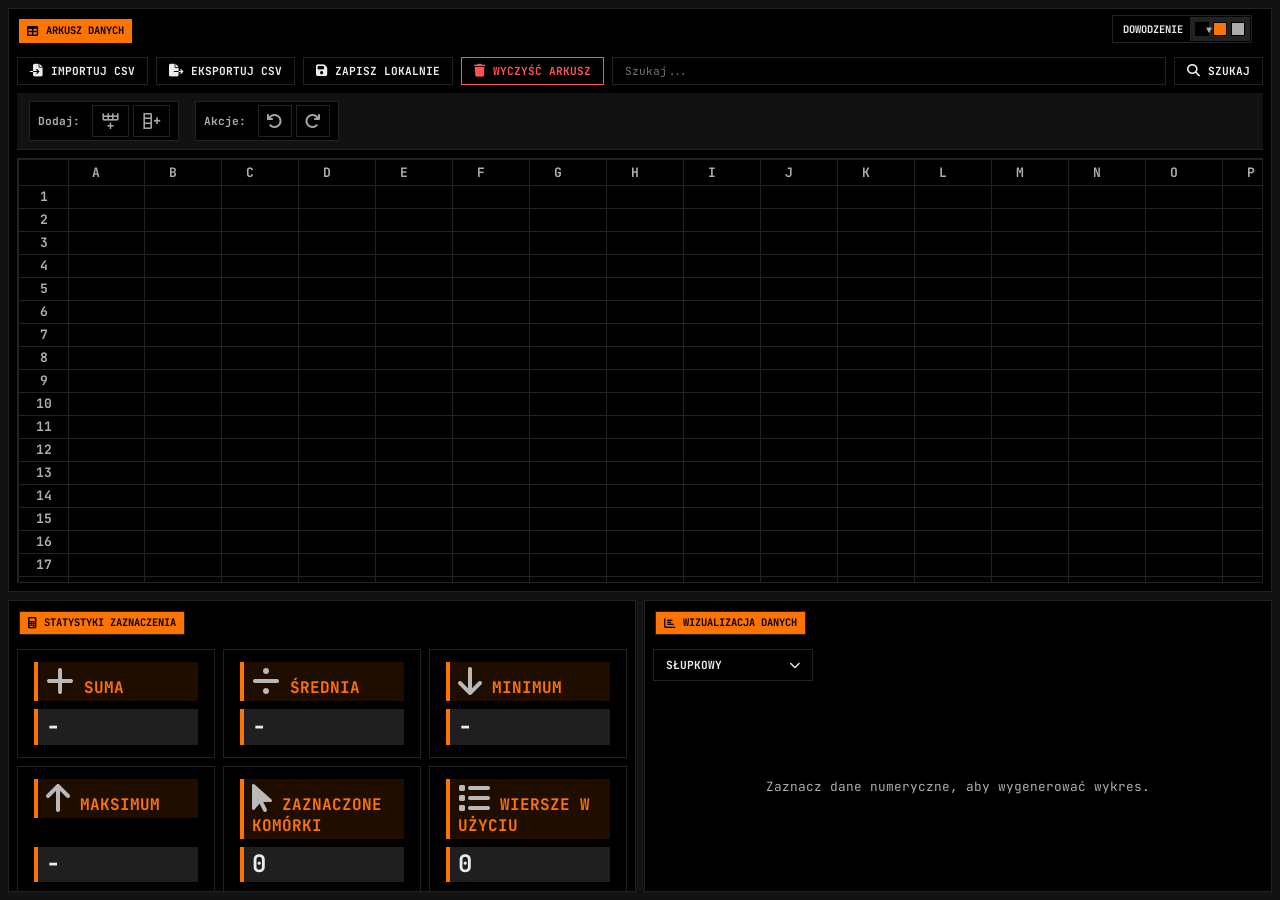
==== index.html @ 4ae58c4d "Rename insex.html to index.html" ====
<!DOCTYPE html>
<html lang="pl">

<head>
    <meta charset="UTF-8">
    <meta name="viewport" content="width=device-width, initial-scale=1.0">
    <title>Arkusz Kalkulacyjny - Command Center</title>
    <link rel="stylesheet" href="lib/fonts-jetbrains/jetbrains-mono.css">
    <link rel="stylesheet" href="lib/fontawesome/css/all.min.css">
    <link rel="stylesheet" href="lib/mdi/css/materialdesignicons.min.css">
    <link rel="stylesheet" href="lib/handsontable/handsontable.full.min.css">
    <script src="lib/handsontable/handsontable.full.min.js"></script>
    <script src="lib/hyperformula/hyperformula.full.min.js"></script>
    <script src="lib/papaparse/papaparse.min.js"></script>
    <script src="lib/chartjs/chart.umd.min.js"></script>
    <link rel="stylesheet" href="lib/handson-table/style.css">
    <link rel="stylesheet" href="lib/handson-table/handsontable-style.css">
</head>
<style>
    body {
        font-family: "JetBrains Mono", "Share Tech Mono", monaco, courier;
    }
</style>

<body>
    <div class="command-center-grid">
        <div class="panel" style="grid-column: 1 / 3; grid-row: 1 / 2;">
            <div class="panel-header">
                <i class="fas fa-table"></i>
                Arkusz Danych
            </div>
            <div class="spreadsheet-container">
                <div class="toolbar">
                    <input type="file" id="fileInput" accept=".csv" style="display: none;">
                    <button id="importBtn" class="btn">
                        <i class="fas fa-file-import"></i>
                        Importuj CSV
                    </button>
                    <button id="exportBtn" class="btn">
                        <i class="fas fa-file-export"></i>
                        Eksportuj CSV
                    </button>
                    <button id="saveBtn" class="btn">
                        <i class="fas fa-save"></i>
                        Zapisz lokalnie
                    </button>
                    <button id="clearBtn" class="btn danger">
                        <i class="fas fa-trash"></i>
                        Wyczyść arkusz
                    </button>
                    <input type="search" id="searchInput" placeholder="Szukaj...">
                    <button id="searchBtn" class="btn">
                        <i class="fas fa-search"></i>
                        Szukaj
                    </button>
                </div>
                <div class="quick-actions-bar">
                    <div class="action-group">
                        <span class="group-label">Dodaj:</span>
                        <button id="insertRowBtn" class="quick-btn" title="Wstaw wiersz">
                            <i class="mdi mdi-table-row-plus-after"></i>
                        </button>
                        <button id="insertColBtn" class="quick-btn" title="Wstaw kolumnę">
                            <i class="mdi mdi-table-column-plus-after"></i>
                        </button>
                    </div>
                    <div class="action-group">
                        <span class="group-label">Akcje:</span>
                        <button id="undoBtn" class="quick-btn" title="Cofnij">
                            <i class="fas fa-undo"></i>
                        </button>
                        <button id="redoBtn" class="quick-btn" title="Ponów">
                            <i class="fas fa-redo"></i>
                        </button>
                    </div>
                </div>
                <div id="spreadsheet"></div>
            </div>
        </div>
        <div class="panel" style="grid-column: 1 / 2; grid-row: 2 / 3;">
            <div class="panel-header panel-header-secondary">
                <i class="fas fa-calculator"></i>
                Statystyki Zaznaczenia
            </div>
            <div class="panel-content stats-grid">
                <div class="info-card">
                    <div class="card-header info-badge">
                        <i class="fas fa-plus"></i>
                        Suma
                    </div>
                    <div class="card-title light-badge" id="stat-sum">-</div>
                </div>
                <div class="info-card">
                    <div class="card-header info-badge">
                        <i class="fas fa-divide"></i>
                        Średnia
                    </div>
                    <div class="card-title light-badge" id="stat-avg">-</div>
                </div>
                <div class="info-card">
                    <div class="card-header info-badge">
                        <i class="fas fa-arrow-down"></i>
                        Minimum
                    </div>
                    <div class="card-title light-badge" id="stat-min">-</div>
                </div>
                <div class="info-card">
                    <div class="card-header info-badge">
                        <i class="fas fa-arrow-up"></i>
                        Maksimum
                    </div>
                    <div class="card-title light-badge" id="stat-max">-</div>
                </div>
                <div class="info-card">
                    <div class="card-header info-badge">
                        <i class="fas fa-mouse-pointer"></i>
                        Zaznaczone Komórki
                    </div>
                    <div class="card-title light-badge" id="stat-selectedCount">0</div>
                </div>
                <div class="info-card">
                    <div class="card-header info-badge">
                        <i class="fas fa-list"></i>
                        Wiersze w Użyciu
                    </div>
                    <div class="card-title light-badge" id="stat-rowCount">0</div>
                </div>
            </div>
        </div>
        <div class="panel" style="grid-column: 2 / 3; grid-row: 2 / 3;">
            <div class="panel-header panel-header-secondary">
                <i class="fas fa-chart-bar"></i>
                Wizualizacja Danych
            </div>
            <div class="panel-content" style="display: flex; flex-direction: column; gap: 0.5rem;">
                <div class="custom-select" id="chartTypeSelect">
                    <div class="select-trigger" id="chartTypeTrigger">
                        <span class="select-text">Słupkowy</span>
                        <i class="fas fa-chevron-down"></i>
                    </div>
                    <div class="select-options" id="chartTypeOptions">
                        <div class="option" data-value="bar">
                            <i class="fas fa-chart-column"></i>
                            Słupkowy
                        </div>
                        <div class="option" data-value="line">
                            <i class="fas fa-chart-line"></i>
                            Liniowy
                        </div>
                        <div class="option" data-value="pie">
                            <i class="fas fa-chart-pie"></i>
                            Kołowy
                        </div>
                        <div class="option" data-value="doughnut">
                            <i class="fas fa-circle-notch"></i>
                            Pierścieniowy
                        </div>
                    </div>
                </div>
                <div id="chart-container" style="flex-grow: 1; position: relative;">
                    <canvas id="dataChart"></canvas>
                    <div id="chart-placeholder"
                        style="position: absolute; inset: 0; display: flex; align-items: center; justify-content: center; color: var(--text-muted); font-size: 0.8rem; text-align: center; padding: 1rem;">
                        Zaznacz dane numeryczne, aby wygenerować wykres. </div>
                </div>
            </div>
        </div>
    </div>
    <div class="nav-controls">
        <div class="theme-examples-controls">
            <div class="example-container">
                <div class="color-select">
                    <div class="custom-select" id="themeSelect">
                        <div class="select-trigger" id="themeTrigger">
                            <span class="select-text">Dowodzenie</span>
                            <i class="fas fa-chevron-down"></i>
                        </div>
                        <div class="select-options" id="themeOptions">
                            <div class="option" data-value="dark">
                                <i class="fas fa-shield-alt"></i>
                                Dowodzenie
                            </div>
                            <div class="option" data-value="light">
                                <i class="fas fa-sun"></i>
                                Dzienny
                            </div>
                            <div class="option" data-value="cyberpunk">
                                <i class="fas fa-robot"></i>
                                Cyberpunk
                            </div>
                            <div class="option" data-value="terminal">
                                <i class="fas fa-terminal"></i>
                                Terminal
                            </div>
                        </div>
                    </div>
                    <div class="color-box">
                        <div class="color"></div>
                        <div class="color"></div>
                        <div class="color"></div>
                    </div>
                </div>
            </div>
        </div>
    </div>
    <div id="loadingOverlay" class="loading-overlay">
        <div class="spinner"
            style="width: 50px; height: 50px; border: 5px solid var(--border-color); border-top-color: var(--highlight-color);">
        </div>
    </div>
    <div id="confirmationModal" class="modal-backdrop">
        <div class="modal-content">
            <p id="modalMessage" class="modal-body">Czy na pewno chcesz kontynuować?</p>
            <div class="modal-footer">
                <button id="modalCancelBtn" class="btn">
                    <i class="fas fa-times"></i>
                    Anuluj
                </button>
                <button id="modalConfirmBtn" class="btn danger">
                    <i class="fas fa-check"></i>
                    Potwierdź
                </button>
            </div>
        </div>
    </div>
    <div id="notification-container"
        style="position: fixed; bottom: 20px; right: 20px; z-index: 1001; display: flex; flex-direction: column; gap: 0.5rem;">
    </div>
    <script src="lib/handson-table/trans-pl.js"></script>
    <script src="lib/handson-table/index.js"></script>
</body>

</html>
---- lib/fonts-jetbrains/jetbrains-mono.css ----
﻿/* cyrillic-ext */
@font-face {
  font-family: 'JetBrains Mono';
  font-style: normal;
  font-weight: 400;
  font-display: swap;
  src: url(./jetbrains-mono-1.woff2) format('woff2');
  unicode-range: U+0460-052F, U+1C80-1C8A, U+20B4, U+2DE0-2DFF, U+A640-A69F, U+FE2E-FE2F;
}
/* cyrillic */
@font-face {
  font-family: 'JetBrains Mono';
  font-style: normal;
  font-weight: 400;
  font-display: swap;
  src: url(./jetbrains-mono-2.woff2) format('woff2');
  unicode-range: U+0301, U+0400-045F, U+0490-0491, U+04B0-04B1, U+2116;
}
/* greek */
@font-face {
  font-family: 'JetBrains Mono';
  font-style: normal;
  font-weight: 400;
  font-display: swap;
  src: url(./jetbrains-mono-3.woff2) format('woff2');
  unicode-range: U+0370-0377, U+037A-037F, U+0384-038A, U+038C, U+038E-03A1, U+03A3-03FF;
}
/* vietnamese */
@font-face {
  font-family: 'JetBrains Mono';
  font-style: normal;
  font-weight: 400;
  font-display: swap;
  src: url(./jetbrains-mono-4.woff2) format('woff2');
  unicode-range: U+0102-0103, U+0110-0111, U+0128-0129, U+0168-0169, U+01A0-01A1, U+01AF-01B0, U+0300-0301, U+0303-0304, U+0308-0309, U+0323, U+0329, U+1EA0-1EF9, U+20AB;
}
/* latin-ext */
@font-face {
  font-family: 'JetBrains Mono';
  font-style: normal;
  font-weight: 400;
  font-display: swap;
  src: url(./jetbrains-mono-5.woff2) format('woff2');
  unicode-range: U+0100-02BA, U+02BD-02C5, U+02C7-02CC, U+02CE-02D7, U+02DD-02FF, U+0304, U+0308, U+0329, U+1D00-1DBF, U+1E00-1E9F, U+1EF2-1EFF, U+2020, U+20A0-20AB, U+20AD-20C0, U+2113, U+2C60-2C7F, U+A720-A7FF;
}
/* latin */
@font-face {
  font-family: 'JetBrains Mono';
  font-style: normal;
  font-weight: 400;
  font-display: swap;
  src: url(./jetbrains-mono-6.woff2) format('woff2');
  unicode-range: U+0000-00FF, U+0131, U+0152-0153, U+02BB-02BC, U+02C6, U+02DA, U+02DC, U+0304, U+0308, U+0329, U+2000-206F, U+20AC, U+2122, U+2191, U+2193, U+2212, U+2215, U+FEFF, U+FFFD;
}
/* cyrillic-ext */
@font-face {
  font-family: 'JetBrains Mono';
  font-style: normal;
  font-weight: 700;
  font-display: swap;
  src: url(./jetbrains-mono-1.woff2) format('woff2');
  unicode-range: U+0460-052F, U+1C80-1C8A, U+20B4, U+2DE0-2DFF, U+A640-A69F, U+FE2E-FE2F;
}
/* cyrillic */
@font-face {
  font-family: 'JetBrains Mono';
  font-style: normal;
  font-weight: 700;
  font-display: swap;
  src: url(./jetbrains-mono-2.woff2) format('woff2');
  unicode-range: U+0301, U+0400-045F, U+0490-0491, U+04B0-04B1, U+2116;
}
/* greek */
@font-face {
  font-family: 'JetBrains Mono';
  font-style: normal;
  font-weight: 700;
  font-display: swap;
  src: url(./jetbrains-mono-3.woff2) format('woff2');
  unicode-range: U+0370-0377, U+037A-037F, U+0384-038A, U+038C, U+038E-03A1, U+03A3-03FF;
}
/* vietnamese */
@font-face {
  font-family: 'JetBrains Mono';
  font-style: normal;
  font-weight: 700;
  font-display: swap;
  src: url(./jetbrains-mono-4.woff2) format('woff2');
  unicode-range: U+0102-0103, U+0110-0111, U+0128-0129, U+0168-0169, U+01A0-01A1, U+01AF-01B0, U+0300-0301, U+0303-0304, U+0308-0309, U+0323, U+0329, U+1EA0-1EF9, U+20AB;
}
/* latin-ext */
@font-face {
  font-family: 'JetBrains Mono';
  font-style: normal;
  font-weight: 700;
  font-display: swap;
  src: url(./jetbrains-mono-5.woff2) format('woff2');
  unicode-range: U+0100-02BA, U+02BD-02C5, U+02C7-02CC, U+02CE-02D7, U+02DD-02FF, U+0304, U+0308, U+0329, U+1D00-1DBF, U+1E00-1E9F, U+1EF2-1EFF, U+2020, U+20A0-20AB, U+20AD-20C0, U+2113, U+2C60-2C7F, U+A720-A7FF;
}
/* latin */
@font-face {
  font-family: 'JetBrains Mono';
  font-style: normal;
  font-weight: 700;
  font-display: swap;
  src: url(./jetbrains-mono-6.woff2) format('woff2');
  unicode-range: U+0000-00FF, U+0131, U+0152-0153, U+02BB-02BC, U+02C6, U+02DA, U+02DC, U+0304, U+0308, U+0329, U+2000-206F, U+20AC, U+2122, U+2191, U+2193, U+2212, U+2215, U+FEFF, U+FFFD;
}
---- lib/handsontable/handsontable.full.min.css ----
/*!
 * Copyright (c) HANDSONCODE sp. z o. o.
 *
 * HANDSONTABLE is a software distributed by HANDSONCODE sp. z o. o., a Polish corporation based in
 * Gdynia, Poland, at Aleja Zwyciestwa 96-98, registered by the District Court in Gdansk under number
 * 538651, EU tax ID number: PL5862294002, share capital: PLN 62,800.00.
 *
 * This software is protected by applicable copyright laws, including international treaties, and dual-
 * licensed - depending on whether your use for commercial purposes, meaning intended for or
 * resulting in commercial advantage or monetary compensation, or not.
 *
 * If your use is strictly personal or solely for evaluation purposes, meaning for the purposes of testing
 * the suitability, performance, and usefulness of this software outside the production environment,
 * you agree to be bound by the terms included in the "handsontable-non-commercial-license.pdf" file.
 *
 * Your use of this software for commercial purposes is subject to the terms included in an applicable
 * license agreement.
 *
 * In any case, you must not make any such use of this software as to develop software which may be
 * considered competitive with this software.
 *
 * UNLESS EXPRESSLY AGREED OTHERWISE, HANDSONCODE PROVIDES THIS SOFTWARE ON AN "AS IS"
 * BASIS, WITHOUT WARRANTIES OR CONDITIONS OF ANY KIND, AND IN NO EVENT AND UNDER NO
 * LEGAL THEORY, SHALL HANDSONCODE BE LIABLE TO YOU FOR DAMAGES, INCLUDING ANY DIRECT,
 * INDIRECT, SPECIAL, INCIDENTAL, OR CONSEQUENTIAL DAMAGES OF ANY CHARACTER ARISING FROM
 * USE OR INABILITY TO USE THIS SOFTWARE.
 *
 * Version: 14.6.2
 * Release date: 10/02/2025 (built at 07/02/2025 16:13:34)
 */.handsontable .table td,.handsontable .table th{border-top:none}.handsontable tr{background:#fff}.handsontable td{background-color:inherit}.handsontable .table caption+thead tr:first-child td,.handsontable .table caption+thead tr:first-child th,.handsontable .table colgroup+thead tr:first-child td,.handsontable .table colgroup+thead tr:first-child th,.handsontable .table thead:first-child tr:first-child td,.handsontable .table thead:first-child tr:first-child th{border-top:1px solid #ccc}.handsontable .table-bordered{border:0;border-collapse:separate}.handsontable .table-bordered td,.handsontable .table-bordered th{border-left:none}.handsontable .table-bordered td:first-child,.handsontable .table-bordered th:first-child{border-left:1px solid #ccc}.handsontable .table>tbody>tr>td,.handsontable .table>tbody>tr>th,.handsontable .table>tfoot>tr>td,.handsontable .table>tfoot>tr>th,.handsontable .table>thead>tr>td,.handsontable .table>thead>tr>th{line-height:21px;padding:0}.col-lg-1.handsontable,.col-lg-10.handsontable,.col-lg-11.handsontable,.col-lg-12.handsontable,.col-lg-2.handsontable,.col-lg-3.handsontable,.col-lg-4.handsontable,.col-lg-5.handsontable,.col-lg-6.handsontable,.col-lg-7.handsontable,.col-lg-8.handsontable,.col-lg-9.handsontable,.col-md-1.handsontable,.col-md-10.handsontable,.col-md-11.handsontable,.col-md-12.handsontable,.col-md-2.handsontable,.col-md-3.handsontable,.col-md-4.handsontable,.col-md-5.handsontable,.col-md-6.handsontable,.col-md-7.handsontable,.col-md-8.handsontable,.col-md-9.handsontable .col-sm-1.handsontable,.col-sm-10.handsontable,.col-sm-11.handsontable,.col-sm-12.handsontable,.col-sm-2.handsontable,.col-sm-3.handsontable,.col-sm-4.handsontable,.col-sm-5.handsontable,.col-sm-6.handsontable,.col-sm-7.handsontable,.col-sm-8.handsontable,.col-sm-9.handsontable .col-xs-1.handsontable,.col-xs-10.handsontable,.col-xs-11.handsontable,.col-xs-12.handsontable,.col-xs-2.handsontable,.col-xs-3.handsontable,.col-xs-4.handsontable,.col-xs-5.handsontable,.col-xs-6.handsontable,.col-xs-7.handsontable,.col-xs-8.handsontable,.col-xs-9.handsontable{padding-left:0;padding-right:0}.handsontable .table-striped>tbody>tr:nth-of-type(2n){background-color:#fff}.handsontable{position:relative}.handsontable .hide{display:none}.handsontable .relative{position:relative}.handsontable .wtHider{width:0}.handsontable .wtSpreader{height:auto;position:relative;width:0}.handsontable div,.handsontable input,.handsontable table,.handsontable tbody,.handsontable td,.handsontable textarea,.handsontable th,.handsontable thead{box-sizing:content-box;-webkit-box-sizing:content-box;-moz-box-sizing:content-box}.handsontable input,.handsontable textarea{min-height:auto}.handsontable table.htCore{border-collapse:separate;border-spacing:0;border-width:0;cursor:default;margin:0;max-height:none;max-width:none;outline-width:0;table-layout:fixed;width:0}.handsontable col,.handsontable col.rowHeader{width:50px}.handsontable td,.handsontable th{background-color:#fff;border-bottom:1px solid #ccc;border-left-width:0;border-right:1px solid #ccc;border-top-width:0;empty-cells:show;height:22px;line-height:21px;outline:none;outline-width:0;overflow:hidden;padding:0 4px;vertical-align:top;white-space:pre-wrap}[dir=rtl].handsontable td,[dir=rtl].handsontable th{border-left:1px solid #ccc;border-right-width:0}.handsontable th:last-child{border-bottom:1px solid #ccc;border-left:none;border-right:1px solid #ccc}[dir=rtl].handsontable th:last-child{border-left:1px solid #ccc;border-right:none}.handsontable td:first-of-type,.handsontable th:first-child{border-left:1px solid #ccc}[dir=rtl].handsontable td:first-of-type,[dir=rtl].handsontable th:first-child{border-right:1px solid #ccc}.handsontable .ht_clone_top th:nth-child(2){border-left-width:0;border-right:1px solid #ccc}[dir=rtl].handsontable .ht_clone_top th:nth-child(2){border-left:1px solid #ccc;border-right-width:0}.handsontable.htRowHeaders thead tr th:nth-child(2){border-left:1px solid #ccc}[dir=rtl].handsontable.htRowHeaders thead tr th:nth-child(2){border-right:1px solid #ccc}.handsontable tr:first-child td,.handsontable tr:first-child th{border-top:1px solid #ccc}.ht_master:not(.innerBorderInlineStart):not(.emptyColumns) tbody tr th,.ht_master:not(.innerBorderInlineStart):not(.emptyColumns) thead tr th:first-child,.ht_master:not(.innerBorderInlineStart):not(.emptyColumns)~.handsontable:not(.htGhostTable) tbody tr th,.ht_master:not(.innerBorderInlineStart):not(.emptyColumns)~.handsontable:not(.ht_clone_top):not(.htGhostTable) thead tr th:first-child{border-left:1px solid #ccc;border-right-width:0}[dir=rtl].ht_master:not(.innerBorderInlineStart):not(.emptyColumns) tbody tr th,[dir=rtl].ht_master:not(.innerBorderInlineStart):not(.emptyColumns) thead tr th:first-child,[dir=rtl].ht_master:not(.innerBorderInlineStart):not(.emptyColumns)~.handsontable:not(.htGhostTable) tbody tr th,[dir=rtl].ht_master:not(.innerBorderInlineStart):not(.emptyColumns)~.handsontable:not(.ht_clone_top):not(.htGhostTable) thead tr th:first-child{border-left-width:0;border-right:1px solid #ccc}.ht_master:not(.innerBorderTop):not(.innerBorderBottom) thead tr.lastChild th,.ht_master:not(.innerBorderTop):not(.innerBorderBottom) thead tr:last-child th,.ht_master:not(.innerBorderTop):not(.innerBorderBottom)~.handsontable thead tr.lastChild th,.ht_master:not(.innerBorderTop):not(.innerBorderBottom)~.handsontable thead tr:last-child th{border-bottom-width:0}.handsontable th{background-color:#f0f0f0;color:#222;font-weight:400;text-align:center;white-space:nowrap}.handsontable thead th{padding:0}.handsontable th.active{background-color:#ccc}.handsontable thead th .relative{padding:2px 4px}.handsontable span.colHeader{display:inline-block;line-height:1.1}.handsontable .wtBorder{font-size:0;position:absolute}.handsontable .wtBorder.hidden{display:none!important}.handsontable .wtBorder.current{z-index:10}.handsontable .wtBorder.area{z-index:8}.handsontable .wtBorder.fill{z-index:6}.handsontable .wtBorder.corner{cursor:crosshair;font-size:0}.ht_clone_master{z-index:100}.ht_clone_inline_start{z-index:120}.ht_clone_bottom{z-index:130}.ht_clone_bottom_inline_start_corner{z-index:150}.ht_clone_top{z-index:160}.ht_clone_top_inline_start_corner{z-index:180}.handsontable col.hidden{width:0!important}.handsontable tr.hidden,.handsontable tr.hidden td,.handsontable tr.hidden th{display:none}.ht_clone_bottom,.ht_clone_inline_start,.ht_clone_top,.ht_master{overflow:hidden}.ht_master .wtHolder{overflow:auto}.handsontable .ht_clone_inline_start table.htCore>thead,.handsontable .ht_master table.htCore>tbody>tr>th,.handsontable .ht_master table.htCore>thead{visibility:hidden}.ht_clone_bottom .wtHolder,.ht_clone_inline_start .wtHolder,.ht_clone_top .wtHolder{overflow:hidden}.handsontable{color:#373737;font-family:-apple-system,BlinkMacSystemFont,Segoe UI,Roboto,Oxygen,Ubuntu,Helvetica Neue,Arial,sans-serif;font-size:13px;font-weight:400;touch-action:manipulation}.handsontable a{color:#104acc}.handsontable.htAutoSize{left:-99000px;position:absolute;top:-99000px;visibility:hidden}.handsontable td.htInvalid{background-color:#ffbeba!important}.handsontable td.htNoWrap{white-space:nowrap}.handsontable td.invisibleSelection,.handsontable th.invisibleSelection{outline:none}.handsontable td.invisibleSelection::selection,.handsontable th.invisibleSelection::selection{background:hsla(0,0%,100%,0)}.hot-display-license-info{color:#373737;font-family:-apple-system,BlinkMacSystemFont,Segoe UI,Roboto,Oxygen,Ubuntu,Helvetica Neue,Arial,sans-serif;font-size:10px;font-weight:400;padding:5px 0 3px;text-align:left}.hot-display-license-info a{color:#104acc;font-size:10px}.handsontable .htFocusCatcher{border:0;height:0;margin:0;opacity:0;padding:0;position:absolute;width:0;z-index:-1}.handsontable .manualColumnResizer{cursor:col-resize;height:25px;position:absolute;top:0;width:5px;z-index:210}.handsontable .manualRowResizer{cursor:row-resize;height:5px;left:0;position:absolute;width:50px;z-index:210}.handsontable .manualColumnResizer.active,.handsontable .manualColumnResizer:hover,.handsontable .manualRowResizer.active,.handsontable .manualRowResizer:hover{background-color:#34a9db}.handsontable .manualColumnResizerGuide{background-color:#34a9db;border-left:none;border-right:1px dashed #777;display:none;margin-left:5px;margin-right:unset;position:absolute;right:unset;top:0;width:0}[dir=rtl].handsontable .manualColumnResizerGuide{border-left:1px dashed #777;border-right:none;left:unset;margin-left:unset;margin-right:5px}.handsontable .manualRowResizerGuide{background-color:#34a9db;border-bottom:1px dashed #777;bottom:0;display:none;height:0;left:0;margin-top:5px;position:absolute}.handsontable .manualColumnResizerGuide.active,.handsontable .manualRowResizerGuide.active{display:block;z-index:209}.handsontable td.area,.handsontable td.area-1,.handsontable td.area-2,.handsontable td.area-3,.handsontable td.area-4,.handsontable td.area-5,.handsontable td.area-6,.handsontable td.area-7{position:relative}.handsontable td.area-1:before,.handsontable td.area-2:before,.handsontable td.area-3:before,.handsontable td.area-4:before,.handsontable td.area-5:before,.handsontable td.area-6:before,.handsontable td.area-7:before,.handsontable td.area:before{background:#005eff;bottom:0;content:"";left:0;position:absolute;right:0;top:0}.handsontable td.area:before{opacity:.1}.handsontable td.area-1:before{opacity:.2}.handsontable td.area-2:before{opacity:.27}.handsontable td.area-3:before{opacity:.35}.handsontable td.area-4:before{opacity:.41}.handsontable td.area-5:before{opacity:.47}.handsontable td.area-6:before{opacity:.54}.handsontable td.area-7:before{opacity:.58}.handsontable tbody th.current,.handsontable thead th.current{box-shadow:inset 0 0 0 2px #4b89ff}.handsontable tbody th.ht__highlight,.handsontable thead th.ht__highlight{background-color:#dcdcdc}.handsontable tbody th.ht__active_highlight,.handsontable thead th.ht__active_highlight{background-color:#8eb0e7;color:#000}.handsontableInput{background-color:#fff;border:none;border-radius:0;box-shadow:inset 0 0 0 2px #5292f7;color:#000;display:block;font-family:inherit;font-size:inherit;line-height:21px;margin:0;outline-width:0;padding:1px 5px 0;resize:none}.handsontableInput:focus{outline:none}.handsontableInputHolder{left:0;position:absolute;top:0}.htSelectEditor{-webkit-appearance:menulist-button!important;border:2px solid #4b89ff;position:absolute;width:auto}.htSelectEditor:focus{outline:none}.handsontable .htDimmed{color:#777}.handsontable .htSubmenu{position:relative}.handsontable .htSubmenu :after{color:#777;content:"▶";font-size:9px;position:absolute;right:5px}[dir=rtl].handsontable .htSubmenu :after{content:""}[dir=rtl].handsontable .htSubmenu :before{color:#777;content:"◀";font-size:9px;left:5px;position:absolute}.handsontable .htLeft{text-align:left}.handsontable .htCenter{text-align:center}.handsontable .htRight{text-align:right}.handsontable .htJustify{text-align:justify}.handsontable .htTop{vertical-align:top}.handsontable .htMiddle{vertical-align:middle}.handsontable .htBottom{vertical-align:bottom}.handsontable .htPlaceholder{color:#999}.handsontable.listbox{margin:0}.handsontable.listbox .ht_master table{background:#fff;border:1px solid #ccc;border-collapse:separate}.handsontable.listbox td,.handsontable.listbox th,.handsontable.listbox tr:first-child td,.handsontable.listbox tr:first-child th,.handsontable.listbox tr:last-child th{border-color:transparent!important}.handsontable.listbox td,.handsontable.listbox th{text-overflow:ellipsis;white-space:nowrap}.handsontable.listbox td.htDimmed{color:inherit;cursor:default;font-style:inherit}.handsontable.listbox .wtBorder{visibility:hidden}.handsontable.listbox tr td.current,.handsontable.listbox tr:hover td{background:#eee}.ht_editor_hidden{z-index:-1}.ht_editor_visible{z-index:200}.handsontable td.htSearchResult{background:#fcedd9;color:#583707}.handsontable.mobile,.handsontable.mobile .wtHolder{-webkit-touch-callout:none;-webkit-user-select:none;-khtml-user-select:none;-moz-user-select:none;-ms-user-select:none;user-select:none;-webkit-tap-highlight-color:rgba(0,0,0,0);-webkit-overflow-scrolling:touch}.handsontable.mobile .handsontableInput:focus{-webkit-appearance:none;-webkit-box-shadow:inset 0 0 0 2px #5292f7;-moz-box-shadow:inset 0 0 0 2px #5292f7;box-shadow:inset 0 0 0 2px #5292f7}.handsontable .bottomSelectionHandle,.handsontable .bottomSelectionHandle-HitArea,.handsontable .topSelectionHandle,.handsontable .topSelectionHandle-HitArea{left:-10000px;right:unset;top:-10000px;z-index:9999}[dir=rtl].handsontable .bottomSelectionHandle,[dir=rtl].handsontable .bottomSelectionHandle-HitArea,[dir=rtl].handsontable .topSelectionHandle,[dir=rtl].handsontable .topSelectionHandle-HitArea{left:unset;right:-10000px}.handsontable.hide-tween{-webkit-animation:opacity-hide .3s;animation:opacity-hide .3s;animation-fill-mode:forwards;-webkit-animation-fill-mode:forwards}.handsontable.show-tween{-webkit-animation:opacity-show .3s;animation:opacity-show .3s;animation-fill-mode:forwards;-webkit-animation-fill-mode:forwards}
/*!
 * Pikaday
 * Copyright © 2014 David Bushell | BSD & MIT license | https://dbushell.com/
 */.pika-single{background:#fff;border:1px solid;border-color:#ccc #ccc #bbb;color:#333;display:block;font-family:Helvetica Neue,Helvetica,Arial,sans-serif;position:relative;z-index:9999}.pika-single:after,.pika-single:before{content:" ";display:table}.pika-single:after{clear:both}.pika-single.is-hidden{display:none}.pika-single.is-bound{box-shadow:0 5px 15px -5px rgba(0,0,0,.5);position:absolute}.pika-lendar{float:left;margin:8px;width:240px}.pika-title{position:relative;text-align:center}.pika-label{background-color:#fff;display:inline-block;font-size:14px;font-weight:700;line-height:20px;margin:0;overflow:hidden;padding:5px 3px;position:relative;z-index:9999}.pika-title select{cursor:pointer;left:0;margin:0;opacity:0;position:absolute;top:5px;z-index:9998}.pika-next,.pika-prev{background-color:transparent;background-position:50%;background-repeat:no-repeat;background-size:75% 75%;border:0;cursor:pointer;display:block;height:30px;opacity:.5;outline:none;overflow:hidden;padding:0;position:relative;text-indent:20px;white-space:nowrap;width:20px}.pika-next:hover,.pika-prev:hover{opacity:1}.is-rtl .pika-next,.pika-prev{background-image:url([data-uri]);float:left}.is-rtl .pika-prev,.pika-next{background-image:url([data-uri]);float:right}.pika-next.is-disabled,.pika-prev.is-disabled{cursor:default;opacity:.2}.pika-select{display:inline-block}.pika-table{border:0;border-collapse:collapse;border-spacing:0;width:100%}.pika-table td,.pika-table th{padding:0;width:14.2857142857%}.pika-table th{color:#999;font-weight:700;line-height:25px}.pika-button,.pika-table th{font-size:12px;text-align:center}.pika-button{background:#f5f5f5;border:0;box-sizing:border-box;-moz-box-sizing:border-box;color:#666;cursor:pointer;display:block;height:auto;line-height:15px;margin:0;outline:none;padding:5px;width:100%}.pika-week{color:#999;font-size:11px}.is-today .pika-button{color:#3af;font-weight:700}.has-event .pika-button,.is-selected .pika-button{background:#3af;border-radius:3px;box-shadow:inset 0 1px 3px #178fe5;color:#fff;font-weight:700}.has-event .pika-button{background:#005da9;box-shadow:inset 0 1px 3px #0076c9}.is-disabled .pika-button,.is-inrange .pika-button{background:#d5e9f7}.is-startrange .pika-button{background:#6cb31d;border-radius:3px;box-shadow:none;color:#fff}.is-endrange .pika-button{background:#3af;border-radius:3px;box-shadow:none;color:#fff}.is-disabled .pika-button{color:#999;cursor:default;opacity:.3;pointer-events:none}.is-outside-current-month .pika-button{color:#999;opacity:.3}.is-selection-disabled{cursor:default;pointer-events:none}.pika-button:hover,.pika-row.pick-whole-week:hover .pika-button{background:#ff8000;border-radius:3px;box-shadow:none;color:#fff}.pika-table abbr{border-bottom:none;cursor:help}.handsontable .htAutocompleteArrow{color:#bbb;cursor:default;float:right;font-size:10px;text-align:center;width:16px}[dir=rtl].handsontable .htAutocompleteArrow{float:left}.handsontable td.htInvalid .htAutocompleteArrow{color:#555}.handsontable td.htInvalid .htAutocompleteArrow:hover{color:#1a1a1a}.handsontable td .htAutocompleteArrow:hover{color:#777}.handsontable td.area .htAutocompleteArrow{color:#d3d3d3}.handsontable .htCheckboxRendererInput{display:inline-block}.handsontable .htCheckboxRendererInput.noValue{opacity:.5}.handsontable .htCheckboxRendererLabel{cursor:pointer;display:inline-block;font-size:inherit;vertical-align:middle}.handsontable .htCheckboxRendererLabel.fullWidth{width:100%}.handsontable .collapsibleIndicator{background:#eee;border:1px solid #a6a6a6;border-radius:10px;-webkit-box-shadow:0 0 0 6px #eee;-moz-box-shadow:0 0 0 6px #eee;box-shadow:0 0 0 3px #eee;color:#222;cursor:pointer;font-size:10px;height:10px;left:unset;line-height:8px;position:absolute;right:5px;text-align:center;top:50%;transform:translateY(-50%);width:10px}[dir=rtl].handsontable .collapsibleIndicator{left:5px;right:unset}.handsontable[dir=ltr] thead th:has(.collapsibleIndicator) div.htRight span.colHeader{margin-right:20px}.handsontable[dir=rtl] thead th:has(.collapsibleIndicator) div.htLeft span.colHeader{margin-left:20px}.handsontable .columnSorting{position:relative}.handsontable[dir=ltr] div.htRight span[class*=ascending],.handsontable[dir=ltr] div.htRight span[class*=descending]{margin-left:-10px;margin-right:10px}.handsontable[dir=rtl] div.htLeft span[class*=ascending],.handsontable[dir=rtl] div.htLeft span[class*=descending]{margin-left:10px;margin-right:-10px}.handsontable[dir=ltr] div.htRight span[class*=ascending]:only-child,.handsontable[dir=ltr] div.htRight span[class*=descending]:only-child{margin-left:-15px;margin-right:15px}.handsontable[dir=rtl] div.htLeft span[class*=ascending]:only-child,.handsontable[dir=rtl] div.htLeft span[class*=descending]:only-child{margin-left:15px;margin-right:-15px}.handsontable .columnSorting.sortAction:hover{cursor:pointer;text-decoration:underline}.handsontable span.colHeader.columnSorting:before{background-position-x:right;background-repeat:no-repeat;background-size:contain;content:"";height:10px;left:unset;margin-top:-6px;padding-left:8px;padding-right:0;position:absolute;right:-9px;top:50%;width:5px}[dir=rtl].handsontable span.colHeader.columnSorting:before{background-position-x:left;left:-9px;padding-left:0;padding-right:8px;right:unset}.handsontable span.colHeader.columnSorting.ascending:before{background-image:url([data-uri])}.handsontable span.colHeader.columnSorting.descending:before{background-image:url([data-uri])}.htGhostTable .htCore span.colHeader.columnSorting:not(.indicatorDisabled):before{content:"*";display:inline-block;padding-right:20px;position:relative}.handsontable .htCommentCell{position:relative}.handsontable .htCommentCell:after{border-left:6px solid transparent;border-right:none;border-top:6px solid #000;content:"";left:unset;position:absolute;right:0;top:0}[dir=rtl].handsontable .htCommentCell:after{border-left:none;border-right:6px solid transparent;left:0;right:unset}.htCommentsContainer .htComments{display:none;position:absolute;z-index:1059}.htCommentsContainer .htCommentTextArea{-webkit-appearance:none;background-color:#fff;border:none;border-left:3px solid #ccc;box-shadow:0 1px 3px rgba(0,0,0,.118),0 1px 2px rgba(0,0,0,.239);-webkit-box-sizing:border-box;-moz-box-sizing:border-box;box-sizing:border-box;font-size:12px;height:90px;outline:0!important;padding:5px;width:215px}[dir=rtl].htCommentsContainer .htCommentTextArea{border-left:none;border-right:3px solid #ccc}.htCommentsContainer .htCommentTextArea:focus{border-left:3px solid #5292f7;border-right:none;box-shadow:0 1px 3px rgba(0,0,0,.118),0 1px 2px rgba(0,0,0,.239),inset 0 0 0 1px #5292f7}[dir=rtl].htCommentsContainer .htCommentTextArea:focus{border-left:none;border-right:3px solid #5292f7}
/*!
 * Handsontable ContextMenu
 */.htContextMenu:not(.htGhostTable){display:none;position:absolute;z-index:1060}.htContextMenu .ht_clone_bottom,.htContextMenu .ht_clone_bottom_inline_start_corner,.htContextMenu .ht_clone_inline_start,.htContextMenu .ht_clone_top,.htContextMenu .ht_clone_top_inline_start_corner{display:none}.htContextMenu .ht_master table.htCore{border-color:#ccc;border-style:solid;border-width:1px 2px 2px 1px}[dir=rtl].htContextMenu .ht_master table.htCore{border-left-width:2px;border-right-width:1px}.htContextMenu.handsontable:focus{outline:none}.htContextMenu .wtBorder{visibility:hidden}.htContextMenu table tbody tr td{background:#fff;border-width:0;cursor:pointer;overflow:hidden;padding:4px 6px 0;text-overflow:ellipsis;white-space:nowrap}.htContextMenu table tbody tr td:first-child{border-width:0}[dir=rtl].htContextMenu table tbody tr td:first-child{border-left-width:0;border-right-width:0}.htContextMenu table tbody tr td.htDimmed{color:#323232;font-style:normal}.htContextMenu table tbody tr td.current{background:#f3f3f3}.htContextMenu table tbody tr td.htSeparator{border-top:1px solid #e6e6e6;cursor:default;height:0;padding:0}.htContextMenu table tbody tr td.htDisabled{color:#999;cursor:default}.htContextMenu table tbody tr td.htDisabled:hover{background:#fff;color:#999;cursor:default}.htContextMenu table tbody tr.htHidden{display:none}.htContextMenu table tbody tr td .htItemWrapper{margin-left:10px;margin-right:6px}[dir=rtl].htContextMenu table tbody tr td .htItemWrapper{margin-left:6px;margin-right:10px}.htContextMenu table tbody tr td div span.selected{left:4px;margin-top:-2px;position:absolute;right:0}[dir=rtl].htContextMenu table tbody tr td div span.selected{left:0;right:4px}.htContextMenu .ht_master .wtHolder{overflow:hidden}textarea.HandsontableCopyPaste{opacity:0;outline:0 none!important;overflow:hidden;position:fixed!important;right:100%!important;top:0!important}
/*!
 * Handsontable DropdownMenu
 */.handsontable .changeType{background:#eee;border:1px solid #bbb;border-radius:2px;color:#bbb;float:right;font-size:9px;line-height:9px;margin:3px 1px 0 5px;padding:2px}[dir=rtl].handsontable .changeType{float:left}.handsontable[dir=rtl] .changeType{margin:3px 5px 0 1px}.handsontable .changeType:before{content:"▼ "}.handsontable .changeType:hover{border:1px solid #777;color:#777;cursor:pointer}.htDropdownMenu:not(.htGhostTable){display:none;position:absolute;z-index:1060}.htDropdownMenu .ht_clone_bottom,.htDropdownMenu .ht_clone_bottom_inline_start_corner,.htDropdownMenu .ht_clone_inline_start,.htDropdownMenu .ht_clone_top,.htDropdownMenu .ht_clone_top_inline_start_corner{display:none}.htDropdownMenu table.htCore{border-color:#ccc;border-style:solid;border-width:1px 2px 2px 1px}[dir=rtl].htDropdownMenu table.htCore{border-left-width:2px;border-right-width:1px}.htDropdownMenu.handsontable:focus{outline:none}.htDropdownMenu .wtBorder{visibility:hidden}.htDropdownMenu table tbody tr td{background:#fff;border-width:0;cursor:pointer;overflow:hidden;padding:4px 6px 0;text-overflow:ellipsis;white-space:nowrap}.htDropdownMenu table tbody tr td:first-child{border-width:0}[dir=rtl].htDropdownMenu table tbody tr td:first-child{border-left-width:0;border-right-width:0}.htDropdownMenu table tbody tr td.htDimmed{color:#323232;font-style:normal}.htDropdownMenu table tbody tr td.current{background:#e9e9e9}.htDropdownMenu table tbody tr td.htSeparator{border-top:1px solid #e6e6e6;cursor:default;height:0;padding:0}.htDropdownMenu table tbody tr td.htDisabled{color:#999}.htDropdownMenu table tbody tr td.htDisabled:hover{background:#fff;color:#999;cursor:default}.htDropdownMenu:not(.htGhostTable) table tbody tr.htHidden{display:none}.htDropdownMenu table tbody tr td .htItemWrapper,[dir=rtl].htDropdownMenu table tbody tr td .htItemWrapper{margin-left:10px;margin-right:10px}.htDropdownMenu table tbody tr td div span.selected{left:4px;margin-top:-2px;position:absolute;right:0}[dir=rtl].htDropdownMenu table tbody tr td div span.selected{left:0;right:4px}.htDropdownMenu .ht_master .wtHolder{overflow:hidden}
/*!
 * Handsontable Filters
 */.htFiltersConditionsMenu:not(.htGhostTable){display:none;position:absolute;z-index:1070}.htFiltersConditionsMenu .ht_clone_bottom,.htFiltersConditionsMenu .ht_clone_bottom_inline_start_corner,.htFiltersConditionsMenu .ht_clone_inline_start,.htFiltersConditionsMenu .ht_clone_top,.htFiltersConditionsMenu .ht_clone_top_inline_start_corner{display:none}.htFiltersConditionsMenu table.htCore{border-color:#bbb;border-style:solid;border-width:1px 2px 2px 1px}.htFiltersConditionsMenu .wtBorder{visibility:hidden}.htFiltersConditionsMenu table tbody tr td{background:#fff;border-width:0;cursor:pointer;overflow:hidden;padding:4px 6px 0;text-overflow:ellipsis;white-space:nowrap}.htFiltersConditionsMenu table tbody tr td:first-child{border-width:0}[dir=rtl].htFiltersConditionsMenu table tbody tr td:first-child{border-left-width:0;border-right-width:0}.htFiltersConditionsMenu table tbody tr td.htDimmed{color:#323232;font-style:normal}.htFiltersConditionsMenu table tbody tr td.current{background:#e9e9e9}.htFiltersConditionsMenu table tbody tr td.htSeparator{border-top:1px solid #e6e6e6;height:0;padding:0}.htFiltersConditionsMenu table tbody tr td.htDisabled{color:#999}.htFiltersConditionsMenu table tbody tr td.htDisabled:hover{background:#fff;color:#999;cursor:default}.htFiltersConditionsMenu table tbody tr td .htItemWrapper{margin-left:10px;margin-right:10px}.htFiltersConditionsMenu table tbody tr td div span.selected{left:4px;margin-top:-2px;position:absolute}.htFiltersConditionsMenu .ht_master .wtHolder{overflow:hidden}.handsontable .htMenuFiltering{border-bottom:1px dotted #ccc;height:135px;overflow:hidden}.handsontable .ht_master table td.htCustomMenuRenderer{background-color:#fff;cursor:auto}.handsontable .htFiltersMenuLabel{font-size:.75em}.handsontable .htFiltersMenuActionBar{padding-bottom:3px;padding-top:10px;text-align:center}.handsontable .htFiltersMenuCondition.border{border-bottom:1px dotted #ccc!important}.handsontable .htFiltersMenuCondition .htUIInput{padding:0 0 5px}.handsontable .htFiltersMenuValue{border-bottom:1px dotted #ccc!important}.handsontable .htFiltersMenuValue .htUIMultipleSelectSearch{padding:0}.handsontable .htFiltersMenuCondition .htUIInput input,.handsontable .htFiltersMenuValue .htUIMultipleSelectSearch input{box-sizing:border-box;font-family:inherit;font-size:.75em;padding:4px;width:100%}.htUIMultipleSelect .ht_master .wtHolder{overflow-y:scroll}.handsontable .htFiltersActive .changeType{background-color:#d2e0d9;border:1px solid #509272;color:#18804e}.handsontable .htUISelectAll{margin-left:0;margin-right:10px}[dir=rtl].handsontable .htUISelectAll{margin-left:10px;margin-right:0}.handsontable .htUIClearAll,.handsontable .htUISelectAll{display:inline-block}.handsontable .htUIClearAll a,.handsontable .htUISelectAll a{font-size:.75em}.handsontable .htUISelectionControls{text-align:right}[dir=rtl].handsontable .htUISelectionControls{text-align:left}.handsontable .htCheckboxRendererInput{height:1em;margin:0 5px 0 0;vertical-align:middle}[dir=rtl].handsontable .htCheckboxRendererInput{margin-left:5px;margin-right:0}.handsontable .htUIInput{padding:3px 0 7px;position:relative;text-align:center}.handsontable .htUIInput input{border:1px solid #d2d1d1;border-radius:2px}.handsontable .htUIInputIcon{position:absolute}.handsontable .htUIInput.htUIButton{cursor:pointer;display:inline-block}.handsontable .htUIInput.htUIButton input{background-color:#eee;color:#000;cursor:pointer;font-family:inherit;font-size:.75em;font-weight:700;height:19px;min-width:64px}.handsontable .htUIInput.htUIButton input:hover{border-color:#b9b9b9}.handsontable .htUIInput.htUIButtonOK{margin-left:0;margin-right:10px}[dir=rtl].handsontable .htUIInput.htUIButtonOK{margin-left:10px;margin-right:0}.handsontable .htUIInput.htUIButtonOK input{background-color:#0f9d58;border-color:#18804e;color:#fff}.handsontable .htUIInput.htUIButtonOK input:focus-visible{background-color:#92dd8d;border-color:#7cb878;color:#000}.handsontable .htUIInput.htUIButtonOK input:hover{border-color:#1a6f46}.handsontable .htUISelect{cursor:pointer;margin-bottom:7px;position:relative}.handsontable .htUISelectCaption{background-color:#e8e8e8;border:1px solid #d2d1d1;border-radius:2px;font-family:inherit;font-size:.75em;font-weight:700;overflow:hidden;padding:3px 20px 3px 10px;text-overflow:ellipsis;white-space:nowrap}.handsontable .htUISelectCaption:hover{background-color:#e8e8e8;border:1px solid #b9b9b9}.handsontable .htUISelectDropdown:after{content:"▲";font-size:7px;position:absolute;right:10px;top:0}.handsontable .htUISelectDropdown:before{content:"▼";font-size:7px;position:absolute;right:10px;top:8px}.handsontable .htUIMultipleSelect .handsontable .htCore{border:none}.handsontable .htUIMultipleSelect .handsontable .htCore td:hover{background-color:#f5f5f5}.handsontable .htUIMultipleSelectSearch input{border:1px solid #d2d1d1;border-radius:2px;padding:3px}.handsontable .htUIRadio{display:inline-block;height:100%;margin-left:0;margin-right:5px}[dir=rtl].handsontable .htUIRadio{margin-left:5px;margin-right:0}.handsontable .htUIRadio:last-child{margin-right:0}.handsontable .htUIRadio>input[type=radio]{margin-left:0;margin-right:.5ex}[dir=rtl].handsontable .htUIRadio>input[type=radio]{margin-left:.5ex;margin-right:0}.handsontable .htUIRadio label{vertical-align:middle}.handsontable .htFiltersMenuOperators{padding-bottom:5px}.handsontable th.beforeHiddenColumn{position:relative}.handsontable th.afterHiddenColumn:before,.handsontable th.beforeHiddenColumn:after{color:#bbb;font-size:5pt;position:absolute;top:50%;transform:translateY(-50%)}.handsontable th.afterHiddenColumn{position:relative}.handsontable[dir=ltr] th.afterHiddenColumn div.htLeft{margin-left:10px}.handsontable[dir=ltr] th.beforeHiddenColumn div.htRight,.handsontable[dir=rtl] th.afterHiddenColumn div.htRight{margin-right:10px}.handsontable[dir=rtl] th.beforeHiddenColumn div.htLeft{margin-left:10px}.handsontable th.beforeHiddenColumn:after{content:"◀";right:1px}[dir=rtl].handsontable th.beforeHiddenColumn:after{content:"▶";left:1px;right:auto}.handsontable th.afterHiddenColumn:before{content:"▶";left:1px}[dir=rtl].handsontable th.afterHiddenColumn:before{content:"◀";left:auto;right:1px}
/*!
 * Handsontable HiddenRows
 */.handsontable th.afterHiddenRow:after,.handsontable th.beforeHiddenRow:before{color:#bbb;font-size:6pt;left:2px;line-height:6pt;position:absolute}.handsontable th.afterHiddenRow,.handsontable th.beforeHiddenRow{position:relative}.handsontable th.beforeHiddenRow:before{bottom:2px;content:"▲"}.handsontable th.afterHiddenRow:after{content:"▼";top:2px}.handsontable.ht__selection--rows tbody th.afterHiddenRow.ht__highlight:after,.handsontable.ht__selection--rows tbody th.beforeHiddenRow.ht__highlight:before{color:#eee}.handsontable td.afterHiddenRow.firstVisibleRow,.handsontable th.afterHiddenRow.firstVisibleRow{border-top:1px solid #ccc}.htRowHeaders .ht_master.innerBorderInlineStart~.ht_clone_inline_start td:first-of-type,.htRowHeaders .ht_master.innerBorderInlineStart~.ht_clone_top_inline_start_corner th:nth-child(2){border-left:0}.handsontable.ht__manualColumnMove.after-selection--columns thead th.ht__highlight{cursor:move;cursor:-moz-grab;cursor:-webkit-grab;cursor:grab}.handsontable.ht__manualColumnMove.on-moving--columns *,.handsontable.ht__manualColumnMove.on-moving--columns thead th.ht__highlight{cursor:move;cursor:-moz-grabbing;cursor:-webkit-grabbing;cursor:grabbing}.handsontable.ht__manualColumnMove.on-moving--columns .manualColumnResizer{display:none}.handsontable .ht__manualColumnMove--backlight,.handsontable .ht__manualColumnMove--guideline{display:none;height:100%;position:absolute}.handsontable .ht__manualColumnMove--guideline{background:#757575;margin-inline-end:0;margin-inline-start:-1px;top:0;width:2px;z-index:205}.handsontable .ht__manualColumnMove--backlight{background:#343434;background:rgba(52,52,52,.25);display:none;pointer-events:none;z-index:205}.handsontable.on-moving--columns .ht__manualColumnMove--backlight,.handsontable.on-moving--columns.show-ui .ht__manualColumnMove--guideline{display:block}.handsontable .wtHider{position:relative}.handsontable.ht__manualRowMove.after-selection--rows tbody th.ht__highlight{cursor:move;cursor:-moz-grab;cursor:-webkit-grab;cursor:grab}.handsontable.ht__manualRowMove.on-moving--rows *,.handsontable.ht__manualRowMove.on-moving--rows tbody th.ht__highlight{cursor:move;cursor:-moz-grabbing;cursor:-webkit-grabbing;cursor:grabbing}.handsontable.ht__manualRowMove.on-moving--rows .manualRowResizer{display:none}.handsontable .ht__manualRowMove--backlight,.handsontable .ht__manualRowMove--guideline{display:none;position:absolute;width:100%}.handsontable .ht__manualRowMove--guideline{background:#757575;height:2px;left:0;margin-top:-1px;z-index:205}.handsontable .ht__manualRowMove--backlight{background:#343434;background:rgba(52,52,52,.25);display:none;pointer-events:none;z-index:205}.handsontable.on-moving--rows .ht__manualRowMove--backlight,.handsontable.on-moving--rows.show-ui .ht__manualRowMove--guideline{display:block}.handsontable tbody td[rowspan][class*=area][class*=highlight]:not([class*=fullySelectedMergedCell]):before{opacity:0}.handsontable tbody td[rowspan][class*=area][class*=highlight][class*=fullySelectedMergedCell-0]:before,.handsontable tbody td[rowspan][class*=area][class*=highlight][class*=fullySelectedMergedCell-multiple]:before{opacity:.1}.handsontable tbody td[rowspan][class*=area][class*=highlight][class*=fullySelectedMergedCell-1]:before{opacity:.2}.handsontable tbody td[rowspan][class*=area][class*=highlight][class*=fullySelectedMergedCell-2]:before{opacity:.27}.handsontable tbody td[rowspan][class*=area][class*=highlight][class*=fullySelectedMergedCell-3]:before{opacity:.35}.handsontable tbody td[rowspan][class*=area][class*=highlight][class*=fullySelectedMergedCell-4]:before{opacity:.41}.handsontable tbody td[rowspan][class*=area][class*=highlight][class*=fullySelectedMergedCell-5]:before{opacity:.47}.handsontable tbody td[rowspan][class*=area][class*=highlight][class*=fullySelectedMergedCell-6]:before{opacity:.54}.handsontable tbody td[rowspan][class*=area][class*=highlight][class*=fullySelectedMergedCell-7]:before{opacity:.58}.handsontable[dir=ltr] div.htRight span[class*=sort-]{margin-left:-15px;margin-right:15px}.handsontable[dir=rtl] div.htLeft span[class*=sort-]{margin-left:15px;margin-right:-15px}.handsontable[dir=ltr] div.htRight span[class*=sort-]:only-child{margin-left:-20px;margin-right:20px}.handsontable[dir=rtl] div.htLeft span[class*=sort-]:only-child{margin-left:20px;margin-right:-20px}.handsontable span.colHeader.columnSorting:after{font-size:8px;height:8px;left:unset;line-height:1.1;margin-top:-2px;padding-left:5px;padding-right:unset;position:absolute;right:-15px;text-decoration:underline;top:50%}[dir=rtl].handsontable span.colHeader.columnSorting:after{left:-15px;padding-left:unset;padding-right:5px;right:unset}.handsontable span.colHeader.columnSorting:after{text-decoration:none}.handsontable span.colHeader.columnSorting[class*=" sort-"]:after,.handsontable span.colHeader.columnSorting[class^=sort-]:after{content:"+"}.handsontable span.colHeader.columnSorting.sort-1:after{content:"1"}.handsontable span.colHeader.columnSorting.sort-2:after{content:"2"}.handsontable span.colHeader.columnSorting.sort-3:after{content:"3"}.handsontable span.colHeader.columnSorting.sort-4:after{content:"4"}.handsontable span.colHeader.columnSorting.sort-5:after{content:"5"}.handsontable span.colHeader.columnSorting.sort-6:after{content:"6"}.handsontable span.colHeader.columnSorting.sort-7:after{content:"7"}.htGhostTable th div button.changeType+span.colHeader.columnSorting:not(.indicatorDisabled){padding-right:5px}.handsontable thead th.hiddenHeader:not(:first-of-type){display:none}.handsontable th.ht_nestingLevels{padding-left:7px;text-align:left}[dir=rtl].handsontable th.ht_nestingLevels{padding-right:7px;text-align:right}.handsontable th div.ht_nestingLevels{display:inline-block;left:11px;position:absolute;right:unset}[dir=rtl].handsontable th div.ht_nestingLevels{left:unset;right:11px}.handsontable.innerBorderInlineStart th div.ht_nestingLevels,.handsontable.innerBorderInlineStart~.handsontable th div.ht_nestingLevels{left:unset;right:10px}[dir=rtl].handsontable.innerBorderInlineStart th div.ht_nestingLevels,[dir=rtl].handsontable.innerBorderInlineStart~.handsontable th div.ht_nestingLevels{left:10px;right:unset}.handsontable th span.ht_nestingLevel{display:inline-block}.handsontable th span.ht_nestingLevel_empty{display:inline-block;float:left;height:1px;width:10px}[dir=rtl].handsontable th span.ht_nestingLevel_empty{float:right}.handsontable th span.ht_nestingLevel:after{bottom:3px;content:"┐";display:inline-block;font-size:9px;position:relative}.handsontable th div.ht_nestingButton{cursor:pointer;display:inline-block;left:unset;position:absolute;right:-2px}[dir=rtl].handsontable th div.ht_nestingButton{left:-2px;right:unset}.handsontable th div.ht_nestingButton.ht_nestingExpand:after{content:"+"}.handsontable th div.ht_nestingButton.ht_nestingCollapse:after{content:"-"}.handsontable.innerBorderInlineStart th div.ht_nestingButton,.handsontable.innerBorderInlineStart~.handsontable th div.ht_nestingButton{left:unset;right:0}[dir=rtl].handsontable.innerBorderInlineStart th div.ht_nestingButton,[dir=rtl].handsontable.innerBorderInlineStart~.handsontable th div.ht_nestingButton{left:0;right:unset}
---- lib/handson-table/style.css ----
:root {
    --bg: #f8f9fa;
    --panel-bg: #ffffff;
    --text-color: #212529;
    --text-muted: #6c757d;
    --highlight-color: #ff7300;
    --border-color: #dee2e6;
    --card-bg: #f8f9fa;
    --status-active-bg: #28a745;
    --red-color: #dc3545;
}

:root[data-theme="dark"] {
    --bg: #121212;
    --panel-bg: #000000;
    --text-color: #e9ecef;
    --text-muted: #adadad;
    --highlight-color: #ff7300;
    --border-color: #222222;
    --card-bg: #000000;
    --status-active-bg: var(--highlight-color);
    --red-color: #ff5252;
}

:root[data-theme="cyberpunk"] {
    --bg: #0a043c;
    --panel-bg: #03001c;
    --text-color: #b9f1f1;
    --text-muted: #7a7a9e;
    --highlight-color: #f038ff;
    /* Magenta */
    --border-color: #301e67;
    --card-bg: #03001c;
    --status-active-bg: #4cc9f0;
    /* Cyan */
    --red-color: #ff1b1c;
}

:root[data-theme="terminal"] {
    --bg: #0a0a0a;
    --panel-bg: #000000;
    --text-color: #39ff14;
    /* Green */
    --text-muted: #27b30e;
    --highlight-color: #fdfd96;
    /* Yellow */
    --border-color: #1a1a1a;
    --card-bg: #000000;
    --status-active-bg: var(--text-color);
    --red-color: #ff4136;
}

* {
    margin: 0;
    padding: 0;
    box-sizing: border-box;
    font-family: "JetBrains Mono", "Share Tech Mono", monaco, courier;
}

/* ===== Scrollbar CSS ===== */
/* Firefox */
* {
    scrollbar-width: none;
    scrollbar-color: var(--highlight-color) var(--panel-bg);
}

/* Chrome, Edge, and Safari */
*::-webkit-scrollbar {
    width: 16px;
}

*::-webkit-scrollbar-track {
    background: var(--panel-bg);
}

*::-webkit-scrollbar-thumb {
    background-color: var(--highlight-color);
    border-radius: 10px;
    border: 3px solid var(--panel-bg);
}

body {
    background: var(--bg);
    color: var(--text-color);
    height: 100vh;
    width: 100vw;
    overflow: hidden;
    user-select: none;
}

/* ===== Text Selection Styles ===== */
/* Standard */
::selection {
    background-color: var(--highlight-color);
    color: #000;
}

/* Firefox */
::-moz-selection {
    background-color: var(--highlight-color);
    color: #000;
}

/* WebKit browsers (Chrome, Safari, Edge) */
::-webkit-selection {
    background-color: var(--highlight-color);
    color: #000;
}

/* For input and textarea elements */
input::selection,
textarea::selection {
    background-color: var(--highlight-color);
    color: #000;
}

input::-moz-selection,
textarea::-moz-selection {
    background-color: var(--highlight-color);
    color: #000;
}

input::-webkit-selection,
textarea::-webkit-selection {
    background-color: var(--highlight-color);
    color: #000;
}

/* For content editable elements */
[contenteditable]::selection {
    background-color: var(--highlight-color);
    color: #000;
}

[contenteditable]::-moz-selection {
    background-color: var(--highlight-color);
    color: #000;
}

[contenteditable]::-webkit-selection {
    background-color: var(--highlight-color);
    color: #000;
}

/* For code blocks and pre elements */
code::selection,
pre::selection {
    background-color: rgba(255, 115, 0, 0.3);
    color: var(--text-color);
}

code::-moz-selection,
pre::-moz-selection {
    background-color: rgba(255, 115, 0, 0.3);
    color: var(--text-color);
}

code::-webkit-selection,
pre::-webkit-selection {
    background-color: rgba(255, 115, 0, 0.3);
    color: var(--text-color);
}

.command-center-grid {
    display: grid;
    grid-template-columns: 1fr 1fr;
    grid-template-rows: 2fr 1fr;
    gap: 0.5rem;
    width: 100%;
    height: 100%;
    padding: 0.5rem;
}

.panel {
    background: var(--panel-bg);
    border: 1px solid var(--border-color);
    display: flex;
    flex-direction: column;
    overflow: hidden;
    position: relative;
    padding-top: 40px;
}

.panel-header {
    background: var(--highlight-color);
    color: #000;
    padding: 0.25rem 0.5rem;
    font-size: 0.65rem;
    font-weight: 700;
    text-transform: uppercase;
    position: absolute;
    top: 10px;
    left: 10px;
    height: 24px;
    line-height: 1.5;
    z-index: 10;
    display: flex;
    align-items: center;
    gap: 0.5rem;
}

.panel-header i {
    font-size: 0.7rem;
}

.panel-header-secondary {
    background: var(--highlight-color);
    color: #000;
    border: 1px solid var(--border-color);
}

.panel-content {
    padding: 0.5rem;
    flex-grow: 1;
    overflow-y: auto;
}

.stats-grid {
    display: grid;
    grid-template-columns: 1fr 1fr 1fr;
    gap: 0.5rem;
    height: 100%;
}

.info-card {
    background: var(--card-bg);
    border: 1px solid var(--border-color);
    padding: 0.75rem 1rem;
    display: flex;
    flex-direction: column;
    justify-content: space-between;
    text-decoration: none;
    color: var(--text-color);
    transition:
        background-color 0.2s,
        border-color 0.2s;
}

.card-header {
    font-size: 1rem;
    margin-bottom: 0.5rem;
    text-transform: uppercase;
    display: flex;
    align-items: center;
    gap: 0.3rem;
}

.card-header i {
    font-size: 2rem;
    color: #b9b9b9;

}


.card-title {
    font-weight: 700;
    font-size: 1.5rem;
    line-height: 1.2;
    color: var(--highlight-color);
}

.nav-controls {
    position: fixed;
    top: 15px;
    right: 20px;
    z-index: 1000;
    display: flex;
    gap: 10px;
    align-items: center;
    justify-content: center;
}

/* --- Custom App Styles --- */
.spreadsheet-container {
    display: flex;
    flex-direction: column;
    height: 100%;
    padding: 0.5rem;
    gap: 0.5rem;
}

.toolbar {
    display: flex;
    gap: 0.5rem;
    flex-wrap: wrap;
}

/* Quick Actions Bar */
.quick-actions-bar {
    display: flex;
    gap: 1rem;
    padding: 0.5rem 0.75rem;
    background-color: var(--bg);
    border-bottom: 1px solid var(--border-color);
    align-items: center;
    flex-wrap: wrap;
    font-size: 0.75rem;
}

.action-group {
    display: flex;
    align-items: center;
    gap: 0.25rem;
    padding: 0.2rem 0.5rem;
    background-color: var(--panel-bg);
    border: 1px solid var(--border-color);
    width: fit-content;
}

.group-label {
    color: var(--text-muted);
    font-size: 0.7rem;
    font-weight: 600;
    margin-right: 0.5rem;
    white-space: nowrap;
}

.quick-btn {
    background-color: var(--card-bg);
    border: 1px solid var(--border-color);
    color: var(--text-color);
    padding: 0.25rem 0.5rem;
    cursor: pointer;
    font-size: 0.75rem;
    min-width: 32px;
    height: 32px;
    display: flex;
    align-items: center;
    justify-content: center;
    gap: 0.25rem;
    transition: all 0.2s ease;
    position: relative;
    font-weight: 500;
}

.quick-btn i {
    font-size: 1rem;
    opacity: 0.7;
    transition: all 0.2s ease;
}

.quick-btn i+i {
    margin-left: 0.1rem;
}

.quick-btn i.mdi {
    font-size: 1.2rem;
    transition: all 0.2s ease;
}

.quick-btn:hover {
    background-color: rgba(255, 115, 0, 0.05);
    color: var(--highlight-color);
    border-color: var(--highlight-color);
    box-shadow: 0 2px 4px rgba(0, 0, 0, 0.1);
}

.quick-btn:hover i {
    opacity: 1;
    color: var(--highlight-color);
}

.quick-btn:active {
    transform: translateY(0);
    box-shadow: 0 1px 2px rgba(0, 0, 0, 0.1);
}

.quick-btn.active {
    background-color: var(--highlight-color);
    color: white;
    border-color: var(--highlight-color);
}

.quick-btn.danger {
    border-color: var(--red-color);
    color: var(--red-color);
}

.quick-btn.danger:hover {
    background-color: var(--red-color);
    color: white;
}

.quick-btn:disabled {
    opacity: 0.5;
    cursor: not-allowed;
    transform: none;
}

.quick-btn:disabled:hover {
    background-color: transparent;
    color: var(--text-color);
    border-color: var(--border-color);
    transform: none;
}

/* Text formatting classes for cells */
.bold-text {
    font-weight: bold !important;
}

.italic-text {
    font-style: italic !important;
}

.underline-text {
    text-decoration: underline !important;
}

.align-left {
    text-align: left !important;
}

.align-center {
    text-align: center !important;
}

.align-right {
    text-align: right !important;
}

/* Responsive design for quick actions */
@media (max-width: 768px) {
    .quick-actions-bar {
        gap: 0.5rem;
        padding: 0.5rem;
    }

    .action-group {
        gap: 0.2rem;
        padding: 0.2rem;
    }

    .group-label {
        font-size: 0.65rem;
        margin-right: 0.3rem;
    }

    .quick-btn {
        min-width: 28px;
        height: 28px;
        font-size: 0.7rem;
        padding: 0.2rem 0.4rem;
    }

    .quick-btn i {
        font-size: 0.75rem;
    }
}

.btn {
    padding: 6px 12px;
    border: 1px solid var(--border-color);
    background-color: var(--card-bg);
    color: var(--text-color);
    cursor: pointer;
    font-size: 0.7rem;
    text-transform: uppercase;
    font-weight: 600;
    transition: all 0.2s ease;
    display: inline-flex;
    align-items: center;
    gap: 0.5rem;
}

.btn i {
    font-size: 0.8rem;
}

.btn:hover {
    border-color: var(--highlight-color);
    color: var(--highlight-color);
    background-color: rgba(255, 115, 0, 0.05);
}

.btn.danger {
    border-color: var(--red-color);
    color: var(--red-color);
}

.btn.danger:hover {
    opacity: 0.8;
    color: #fff;
    background-color: var(--red-color);
}

#searchInput,
#chartType {
    background-color: var(--card-bg);
    border: 1px solid var(--border-color);
    color: var(--text-color);
    padding: 6px 12px;
    font-size: 0.7rem;
    outline: none;
}

#searchInput {
    flex-grow: 1;
}

#searchInput:focus,
#chartType:focus {
    border-color: var(--highlight-color);
}

#spreadsheet {
    flex-grow: 1;
    overflow: hidden;
    border: 1px solid var(--border-color);
}

/* --- Theme Selector Styles --- */
.theme-examples-controls .example-container {
    display: flex;
    align-items: center;
    gap: 10px;
}

.theme-examples-controls .color-select {
    position: relative;
    display: inline-flex;
}

.theme-examples-controls .color-select:after {
    content: "▼";
    position: absolute;
    top: 50%;
    transform: translateY(-50%);
    right: 48px;
    /* Adjusted position */
    font-size: 10px;
    color: var(--text-muted);
    pointer-events: none;
}

.theme-examples-controls .color-select select {
    padding: 0.5rem 1rem 0.5rem 0.5rem;
    border: 1px solid var(--border-color);
    background-color: var(--panel-bg);
    color: var(--text-color);
    appearance: none;
    font-size: 0.7rem;
    font-weight: 600;
    text-transform: uppercase;
    cursor: pointer;
    width: 180px;
}

.theme-examples-controls .color-select select:focus {
    outline: none;
    border-color: var(--highlight-color);
}

.theme-examples-controls .color-box {
    position: absolute;
    display: flex;
    align-items: center;
    gap: 4px;
    top: 50%;
    transform: translateY(-50%);
    right: 10px;
    background: var(--border-color);
    padding: 5px;
    pointer-events: none;
}

.theme-examples-controls .color-box .color {
    width: 14px;
    height: 14px;
    border: 1px solid var(--panel-bg);
}

/* Loading Spinner */
@keyframes spin {
    0% {
        transform: rotate(0deg);
    }

    100% {
        transform: rotate(360deg);
    }
}

.spinner {
    animation: spin 1s linear infinite;
}

.loading-overlay {
    position: fixed;
    inset: 0;
    background-color: rgba(0, 0, 0, 0.7);
    z-index: 1000;
    display: none;
    align-items: center;
    justify-content: center;
}

/* Modal Styles */
.modal-backdrop {
    position: fixed;
    inset: 0;
    background-color: rgba(0, 0, 0, 0.7);
    z-index: 50;
    display: none;
    align-items: center;
    justify-content: center;
    padding: 1rem;
}

.modal-content {
    background: var(--panel-bg);
    border: 1px solid var(--border-color);
    padding: 1.5rem;
    width: 100%;
    max-width: 400px;
}

.modal-body {
    margin-bottom: 1.5rem;
    color: var(--text-muted);
}

.modal-footer {
    display: flex;
    justify-content: flex-end;
    gap: 0.5rem;
}

/* Hide changeType button by default, show on cell hover */
.handsontable .changeType {
    opacity: 0;
    visibility: hidden;
    transition: opacity 0.2s ease, visibility 0.2s ease;
}

.handsontable td:hover .changeType,
.handsontable th:hover .changeType {
    opacity: 1;
    visibility: visible;
}

/* Custom Select/Dropdown Styling */
.custom-select {
    position: relative;
    display: inline-block;
    margin-right: 0.5rem;
    min-width: 120px;
}

.select-trigger {
    background-color: var(--card-bg);
    color: var(--text-color);
    border: 1px solid var(--border-color);
    padding: 0.5rem 0.75rem;
    cursor: pointer;
    font-size: 0.7rem;
    font-weight: 600;
    font-family: "JetBrains Mono", monospace;
    text-transform: uppercase;
    transition: all 0.2s ease;
    outline: none;
    display: flex;
    align-items: center;
    justify-content: space-between;
    user-select: none;
    width: 160px;
    position: relative;
    overflow: hidden;
}

.select-trigger:hover {
    border-color: var(--highlight-color);
    color: var(--highlight-color);
    background-color: rgba(255, 115, 0, 0.05);
}

.select-trigger.active {
    border-color: var(--highlight-color);
    background-color: rgba(255, 115, 0, 0.1);
    box-shadow: 0 0 0 2px rgba(255, 115, 0, 0.2);
}

.select-trigger i {
    font-size: 0.7rem;
    transition: transform 0.2s ease;
    margin-left: 0.5rem;
}

.select-trigger.active i {
    transform: rotate(180deg);
}

.select-options {
    position: absolute;
    top: 100%;
    left: 0;
    right: 0;
    background-color: var(--panel-bg);
    border: 1px solid var(--border-color);
    border-top: none;
    max-height: 200px;
    overflow-y: auto;
    z-index: 1000;
    display: none;
    box-shadow: 0 4px 12px rgba(0, 0, 0, 0.15);
}

.select-options.show {
    display: block;
}

.option {
    background-color: var(--panel-bg);
    color: var(--text-muted);
    padding: 0.4rem 0.75rem;
    font-family: "JetBrains Mono", monospace;
    font-size: 0.7rem;
    font-weight: 500;
    border-left: 2px solid transparent;
    cursor: pointer;
    transition: all 0.15s ease;
    user-select: none;
    height: 32px;
    display: flex;
    align-items: center;
    position: relative;
    overflow: hidden;
}

.option i {
    font-size: 0.8rem;
    width: 16px;
    text-align: center;
    color: var(--highlight-color);
    margin-right: 0.6rem;
}

.option:hover {
    background-color: var(--card-bg);
    color: var(--text-color);
    border-left: 2px solid var(--highlight-color);
}

.option.selected {
    background-color: rgba(255, 115, 0, 0.1);
    color: var(--highlight-color);
    border-left-color: var(--highlight-color);
    font-weight: 600;
}

.option:last-child {
    border-bottom: none;
}

/* Toolbar icon sizing */
.toolbar .fas {
    font-size: 0.8rem;
}

/* Theme selector specific styling */
#themeSelect .select-trigger {
    width: 140px;
    font-size: 0.65rem;
    padding: 0.4rem 0.6rem;
    height: 28px;
}

#themeSelect .select-options {
    max-height: 160px;
}

#themeSelect .option {
    height: 28px;
    padding: 0.3rem 0.6rem;
    font-size: 0.65rem;
}

#themeSelect .option i {
    font-size: 0.7rem;
    margin-right: 0.5rem;
}

/* Utility Classes - Reusable Styles */
.highlight-box {
    background-color: #ff73001f;
    color: #ff7300;
    padding: 0.2rem 0.5rem;
    border-left: 4px solid #ff7300;
    font-weight: bold;
    display: inline-block;
}

.light-box {
    background-color: #ffffff1f;
    padding: 0.2rem 0.5rem;
    border-left: 4px solid #ff7300;
    font-weight: bold;
    display: inline-block;
}

.accent-border-left {
    border-left: 4px solid var(--highlight-color);
}

.accent-bg-light {
    background-color: rgba(255, 115, 0, 0.12);
}

.accent-bg-lighter {
    background-color: rgba(255, 255, 255, 0.12);
}

.accent-color {
    color: var(--highlight-color);
}

.bold-text {
    font-weight: bold;
}

.inline-block {
    display: inline-block;
}

.padding-small {
    padding: 0.2rem 0.5rem;
}

.padding-medium {
    padding: 0.4rem 0.8rem;
}

.padding-large {
    padding: 0.6rem 1rem;
}

/* Combined utility classes for common patterns */
.info-badge {
    background-color: rgba(255, 115, 0, 0.12);
    color: var(--highlight-color);
    padding: 0.2rem 0.5rem;
    border-left: 4px solid var(--highlight-color);
    font-weight: bold;
    display: inline-block;
}

.light-badge {
    background-color: rgba(255, 255, 255, 0.12);
    color: var(--text-color);
    padding: 0.2rem 0.5rem;
    border-left: 4px solid var(--highlight-color);
    font-weight: bold;
    display: inline-block;
}

.status-badge {
    padding: 0.15rem 0.4rem;
    border-left: 3px solid var(--highlight-color);
    font-weight: 600;
    font-size: 0.75rem;
    display: inline-block;
}

.status-badge.success {
    background-color: rgba(40, 167, 69, 0.15);
    color: #28a745;
    border-left-color: #28a745;
}

.status-badge.warning {
    background-color: rgba(255, 193, 7, 0.15);
    color: #ffc107;
    border-left-color: #ffc107;
}

.status-badge.error {
    background-color: rgba(220, 53, 69, 0.15);
    color: #dc3545;
    border-left-color: #dc3545;
}

.status-badge.info {
    background-color: rgba(255, 115, 0, 0.15);
    color: var(--highlight-color);
    border-left-color: var(--highlight-color);
}

/* --- CONTEXT MENU STYLES --- */
/* Styl menu kontekstowego */
.context-menu {
    position: fixed;
    background-color: var(--primary-bg-rgb);
    padding: 5px;
    min-width: 180px;
    max-width: 250px;
    z-index: 1000;
    backdrop-filter: blur(10px);
    box-shadow: var(--shadow-lg);
    animation: contextMenuAppear 0.2s ease-out;
    color: var(--text-color);
    border: 1px solid var(--border-color);
}

@keyframes contextMenuAppear {
    from {
        opacity: 0;
        transform: scale(0.9);
    }

    to {
        opacity: 1;
        transform: scale(1);
    }
}

.context-menu-group-header {
    font-size: 0.8em;
    color: var(--accent-color);
    text-shadow: var(--shadow-sm);
    background-color: var(--card-bg);
    padding: 2px 8px;
    text-transform: uppercase;
    font-weight: bold;
    margin-bottom: 5px;
    height: 20px;
    display: flex;
    align-items: center;
    justify-content: left;
    border: 1px solid var(--border-color);
}

.context-menu-group-header .ti {
    display: flex;
    align-items: center;
    justify-content: left;
}

.context-menu-item {
    display: flex;
    align-items: center;
    padding: 1px 5px;
    cursor: pointer;
    transition: background-color 0.2s;
    font-size: 0.9em;
    background-color: var(--panel-bg);
    margin: 2px 0;
}

.context-menu-item:hover {
    background-color: var(--highlight-color);
    color: #000;
}

.context-menu-item-active {
    background-color: rgba(255, 115, 0, 0.2);
    color: var(--highlight-color);
    font-weight: bold;
    border-left: 3px solid var(--highlight-color);
}

.context-menu-item-active:hover {
    background-color: var(--highlight-color);
    color: #000;
}

.context-menu-item i {
    margin-right: 10px;
    font-size: 1.2em;
    opacity: 0.7;
    width: 16px;
    height: 16px;
    display: flex;
    align-items: center;
    justify-content: center;
}

.context-menu-divider {
    height: 1px;
    background-color: var(--border-color);
    margin: 5px 0;
}

/* Powiadomienia */
.notification {
    position: fixed;
    bottom: 20px;
    right: 20px;
    background-color: rgba(0, 0, 0, 0.8);
    color: white;
    padding: 10px 20px;
    z-index: 2000;
    animation: slideIn 0.3s ease-out;
}

@keyframes slideIn {
    from {
        transform: translateX(100%);
    }

    to {
        transform: translateX(0);
    }
}

@keyframes slideOut {
    from {
        transform: translateX(0);
    }

    to {
        transform: translateX(100%);
    }
}

.ti {
    font-size: 1.2em;
    opacity: 0.7;
    width: 16px;
    height: 16px;
    color: var(--text-color);
    display: flex;
    align-items: center;
    justify-content: center;
}

/* Context menu variables for better integration */
:root {
    --primary-bg-rgb: var(--panel-bg);
    --accent-color: var(--highlight-color);
    --accent-color-rgb: var(--highlight-color);
    --shadow-lg: 0 10px 25px rgba(0, 0, 0, 0.2);
    --shadow-sm: 0 1px 3px rgba(0, 0, 0, 0.1);
}

/* --- ABOUT MODAL STYLES --- */
#about-modal {
    position: fixed;
    top: 50%;
    left: 50%;
    transform: translate(-50%, -50%) scale(0.7);
    width: 450px;
    max-width: 90vw;
    background: var(--panel-bg);
    backdrop-filter: blur(15px);
    border: 1px solid var(--border-color);
    box-shadow: var(--shadow-lg);
    z-index: 1100;
    padding: 1.5rem;
    max-height: 85vh;
    overflow-y: auto;
    opacity: 0;
    transition: all 0.3s cubic-bezier(0.4, 0, 0.2, 1);
    color: var(--text-color);
    font-family: "JetBrains Mono", monospace;
}

#about-modal.show {
    opacity: 1;
    transform: translate(-50%, -50%) scale(1);
}

.about-modal-header {
    display: flex;
    justify-content: space-between;
    align-items: center;
    margin-bottom: 1.5rem;
    padding-bottom: 1rem;
    border-bottom: 1px solid var(--border-color);
}

.about-modal-title-section {
    display: flex;
    align-items: center;
    gap: 1rem;
}

.about-modal-title-section i {
    font-size: 2.5em;
    color: var(--highlight-color);
    opacity: 0.9;
}

.about-modal-title {
    margin: 0;
    color: var(--text-color);
    font-size: 1.4rem;
    font-weight: 700;
    text-transform: uppercase;
    letter-spacing: 0.5px;
}

.about-modal-close {
    background: none;
    border: none;
    color: var(--text-muted);
    font-size: 1.8em;
    cursor: pointer;
    padding: 0.25rem;
    transition: all 0.2s ease;
    line-height: 1;
    width: 32px;
    height: 32px;
    display: flex;
    align-items: center;
    justify-content: center;
}

.about-modal-close:hover {
    color: var(--highlight-color);
    background-color: rgba(255, 115, 0, 0.1);
}

.about-modal-content {
    color: var(--text-color);
    line-height: 1.6;
    font-size: 0.9rem;
}

.about-modal-content p {
    margin: 0.5rem 0;
}

.about-modal-content strong {
    color: var(--highlight-color);
    font-weight: 600;
}

.about-modal-section-title {
    margin: 1.5rem 0 1rem 0;
    color: var(--highlight-color);
    font-size: 1.1rem;
    font-weight: 700;
    text-transform: uppercase;
    letter-spacing: 0.5px;
    border-bottom: 2px solid var(--highlight-color);
    padding-bottom: 0.25rem;
    display: inline-block;
}

.about-modal-content ul {
    margin: 1rem 0;
    padding-left: 1.5rem;
}

.about-modal-content li {
    margin: 0.5rem 0;
    position: relative;
}

.about-modal-content li::marker {
    color: var(--highlight-color);
}

.about-system-info {
    background: var(--card-bg);
    border: 1px solid var(--border-color);
    padding: 1rem;
    margin-top: 1rem;
    border-left: 4px solid var(--highlight-color);
}

.about-system-info p {
    margin: 0.25rem 0;
    font-family: "JetBrains Mono", monospace;
    font-size: 0.85rem;
}

/* About modal overlay */
#about-modal-overlay {
    position: fixed;
    top: 0;
    left: 0;
    width: 100%;
    height: 100%;
    background: rgba(0, 0, 0, 0.6);
    z-index: 1000;
    opacity: 0;
    transition: opacity 0.3s ease;
    backdrop-filter: blur(2px);
}

#about-modal-overlay.show {
    opacity: 1;
}

/* Responsive design for about modal */
@media (max-width: 768px) {
    #about-modal {
        width: 95vw;
        padding: 1rem;
        max-height: 90vh;
    }

    .about-modal-title {
        font-size: 1.2rem;
    }

    .about-modal-title-section i {
        font-size: 2em;
    }

    .about-modal-content {
        font-size: 0.85rem;
    }
}

/* --- RIPPLE EFFECT --- */
@keyframes rippling {
    0% {
        transform: scale(0);
        opacity: 0.3;
    }

    100% {
        transform: scale(4);
        opacity: 0;
    }
}

.ripple-button {
    position: relative;
    overflow: hidden;
    cursor: pointer;
}

.ripple {
    position: absolute;
    border-radius: 50%;
    background: rgba(255, 115, 0, 0.4);
    transform: scale(0);
    animation: rippling 600ms linear;
    pointer-events: none;
    z-index: 0;
}

.ripple-button .content {
    position: relative;
    z-index: 1;
}

/* Apply ripple effect to existing buttons */
.btn,
.quick-btn,
.about-modal-close {
    position: relative;
    overflow: hidden;
}

/* Ripple color variations for different button types */
.btn .ripple {
    background: rgba(255, 115, 0, 0.3);
}

.quick-btn .ripple {
    background: rgba(255, 115, 0, 0.25);
}

.btn.danger .ripple {
    background: rgba(220, 53, 69, 0.3);
}

.about-modal-close .ripple {
    background: rgba(255, 115, 0, 0.2);
}

/* Context menu items ripple */
.context-menu-item {
    position: relative;
    overflow: hidden;
}

.context-menu-item .ripple {
    background: rgba(255, 115, 0, 0.2);
}
---- lib/handson-table/handsontable-style.css ----
/* --- Handsontable Theming --- */

/* Custom theme class for dark themes to avoid deprecated classic theme */
.ht-theme-custom {
    /* This class will use our custom CSS variables and styling */
    /* No specific styles needed here as we handle everything through CSS variables */
    background-color: var(--card-bg) !important;
}

/* Apply ht-theme-main only when light theme is active */
:root[data-theme="light"] .ht-theme-main {
    /* Custom variable overrides for the light theme to match our UI */
    --ht-theme-main-background: var(--panel-bg);
    --ht-theme-main-color: var(--text-color);
    --ht-theme-main-border-color: var(--border-color);
    --ht-theme-main-header-background: var(--card-bg);
    --ht-theme-main-accent-color: var(--highlight-color);
    --ht-theme-main-active-border-color: var(--highlight-color);
}

/* Custom styling for dark themes */
:root[data-theme="dark"] .handsontable,
:root[data-theme="cyberpunk"] .handsontable,
:root[data-theme="terminal"] .handsontable {
    background-color: var(--card-bg) !important;
}

.handsontable,
.handsontable .htCore {
    background-color: var(--panel-bg);
    color: var(--text-color);
}

.handsontable th,
.handsontable td {
    border-color: var(--border-color) !important;
    background-color: var(--card-bg);
}

.handsontable th {
    font-weight: 600;
    color: var(--text-muted);
}

.handsontable .htCore .hot-search-result {
    background-color: rgba(255, 115, 0, 0.2) !important;
}

.handsontable .htCore .current-row,
.handsontable .htCore .current-col {
    background-color: var(--card-bg) !important;
}

.handsontable .htCommentCell::after {
    border-top-color: var(--highlight-color) !important;
}

.handsontable .htInvalid {
    background-color: rgba(220, 53, 69, 0.1) !important;
}

.handsontable .changeType {
    background: #eee;
    border: 1px solid #bbb;
    border-radius: 0;
    color: #bbb;
    float: right;
    font-size: 10px;
    line-height: 9px;
    margin: 3px 1px 0 5px;
    padding: 2px;
    width: 15px;
}

/* --- NEW: Improved Custom Context Menu Styling for ALL Dark Themes --- */
:is(:root[data-theme="dark"], :root[data-theme="cyberpunk"], :root[data-theme="terminal"]) .htContextMenu,
:is(:root[data-theme="dark"], :root[data-theme="cyberpunk"], :root[data-theme="terminal"]) .htDropdownMenu {
    background-color: #080808 !important;
    /* Slightly off-black for depth */
    border: 1px solid var(--border-color) !important;
    box-shadow: 0 5px 15px rgba(0, 0, 0, 0.5) !important;
    color: var(--text-muted) !important;
}

:is(:root[data-theme="dark"], :root[data-theme="cyberpunk"], :root[data-theme="terminal"]) .htContextMenu .htCore td,
:is(:root[data-theme="dark"], :root[data-theme="cyberpunk"], :root[data-theme="terminal"]) .htDropdownMenu .htCore td {
    background-color: var(--card-bg) !important;
    /* color: inherit !important; */
    border-color: var(--border-color) !important;
    font-weight: 500;
}

/* Hover state for menu items */
:is(:root[data-theme="dark"], :root[data-theme="cyberpunk"], :root[data-theme="terminal"]) .htContextMenu .htItem:not(.htSeparator):hover>td,
:is(:root[data-theme="dark"], :root[data-theme="cyberpunk"], :root[data-theme="terminal"]) .htDropdownMenu .htItem:not(.htSeparator):hover>td {
    background-color: var(--highlight-color) !important;
    color: #000 !important;
}

/* Submenu arrow */
:is(:root[data-theme="dark"], :root[data-theme="cyberpunk"], :root[data-theme="terminal"]) .htContextMenu .htSubmenuArrow {
    color: inherit !important;
}

:is(:root[data-theme="dark"], :root[data-theme="cyberpunk"], :root[data-theme="terminal"]) .htContextMenu .htItem:not(.htSeparator):hover>td .htSubmenuArrow {
    color: #000 !important;
}

/* Separator */
:is(:root[data-theme="dark"], :root[data-theme="cyberpunk"], :root[data-theme="terminal"]) .htContextMenu .htSeparator td {
    background-color: var(--border-color) !important;
    height: 1px !important;
    padding: 0 !important;
    margin: 4px 0 !important;
    border: none !important;
}

/* Disabled items */
:is(:root[data-theme="dark"], :root[data-theme="cyberpunk"], :root[data-theme="terminal"]) .htContextMenu .htDisabled>td,
:is(:root[data-theme="dark"], :root[data-theme="cyberpunk"], :root[data-theme="terminal"]) .htContextMenu .htDisabled:hover>td {
    background-color: #111 !important;
    color: #313131 !important;
    cursor: default;
}

/* Dropdown menu specific (filters) */
:is(:root[data-theme="dark"], :root[data-theme="cyberpunk"], :root[data-theme="terminal"]) .htDropdownMenu .ht_filters_menu a {
    color: var(--text-muted) !important;
    padding: 4px 8px !important;
}

:is(:root[data-theme="dark"], :root[data-theme="cyberpunk"], :root[data-theme="terminal"]) .htDropdownMenu .ht_filters_menu a:hover {
    background-color: var(--highlight-color) !important;
    color: #000 !important;
}

:is(:root[data-theme="dark"], :root[data-theme="cyberpunk"], :root[data-theme="terminal"]) .htDropdownMenu .ht_filters_input,
:is(:root[data-theme="dark"], :root[data-theme="cyberpunk"], :root[data-theme="terminal"]) .htDropdownMenu .ht_filters_input input {
    background-color: var(--border-color) !important;
    color: var(--text-color) !important;
    border: 1px solid #333 !important;
}

.handsontable div,
.handsontable input,
.handsontable table,
.handsontable tbody,
.handsontable td,
.handsontable textarea,
.handsontable th,
.handsontable thead {
    box-sizing: content-box;
    -webkit-box-sizing: content-box;
    -moz-box-sizing: content-box;
    border-color: var(--border-color) !important;
}

/* Context Menu Current Item Styling for All Themes */
:root[data-theme="light"] .htContextMenu table tbody tr td.current {
    background-color: #f3f3f3 !important;
}

:root[data-theme="dark"] .htContextMenu table tbody tr td.current {
    background-color: #333333 !important;
}

:root[data-theme="cyberpunk"] .htContextMenu table tbody tr td.current {
    background-color: #301e67 !important;
}

:root[data-theme="terminal"] .htContextMenu table tbody tr td.current {
    background-color: #1a1a1a !important;
}

/* Dropdown Menu Current Item Styling for All Themes */
:root[data-theme="light"] .htDropdownMenu table tbody tr td.current {
    background-color: #f3f3f3 !important;
}

:root[data-theme="dark"] .htDropdownMenu table tbody tr td.current {
    background-color: #333333 !important;
}

:root[data-theme="cyberpunk"] .htDropdownMenu table tbody tr td.current {
    background-color: #301e67 !important;
}

:root[data-theme="terminal"] .htDropdownMenu table tbody tr td.current {
    background-color: #1a1a1a !important;
}

/* ChangeType Button Styling for All Themes */
:root[data-theme="light"] .handsontable .changeType {
    background: #ffffff !important;
    border: 1px solid #dee2e6 !important;
    color: #6c757d !important;
}

:root[data-theme="light"] .handsontable .changeType:hover {
    border: 1px solid #adb5bd !important;
    color: #495057 !important;
}

:root[data-theme="dark"] .handsontable .changeType {
    background: #000000 !important;
    border: 1px solid #555555 !important;
    color: #adadad !important;
}

:root[data-theme="dark"] .handsontable .changeType:hover {
    border: 1px solid #777777 !important;
    color: #efebe9 !important;
}

:root[data-theme="cyberpunk"] .handsontable .changeType {
    background: #03001c !important;
    border: 1px solid #301e67 !important;
    color: #7a7a9e !important;
}

:root[data-theme="cyberpunk"] .handsontable .changeType:hover {
    border: 1px solid #f038ff !important;
    color: #b9f1f1 !important;
}

:root[data-theme="terminal"] .handsontable .changeType {
    background: #000000 !important;
    border: 1px solid #1a1a1a !important;
    color: #27b30e !important;
}

:root[data-theme="terminal"] .handsontable .changeType:hover {
    border: 1px solid #39ff14 !important;
    color: #fdfd96 !important;
}

/* Dropdown Menu Table Core Styling for All Themes */
:root[data-theme="light"] .htDropdownMenu table.htCore {
    border-color: #dee2e6 !important;
}

:root[data-theme="dark"] .htDropdownMenu table.htCore {
    border-color: #222222 !important;
}

:root[data-theme="cyberpunk"] .htDropdownMenu table.htCore {
    border-color: #301e67 !important;
}

:root[data-theme="terminal"] .htDropdownMenu table.htCore {
    border-color: #1a1a1a !important;
}

/* Dropdown Menu Table Cell Default Styling for All Themes */
:root[data-theme="light"] .htDropdownMenu table tbody tr td {
    background: #ffffff !important;
    color: #212529 !important;
}

:root[data-theme="dark"] .htDropdownMenu table tbody tr td {
    background: #000000 !important;
    color: #e9ecef !important;
}

:root[data-theme="cyberpunk"] .htDropdownMenu table tbody tr td {
    background: #03001c !important;
    color: #b9f1f1 !important;
}

:root[data-theme="terminal"] .htDropdownMenu table tbody tr td {
    background: #000000 !important;
    color: #39ff14 !important;
}

/* Dropdown Menu Dimmed Items for All Themes */
:root[data-theme="light"] .htDropdownMenu table tbody tr td.htDimmed {
    color: #6c757d !important;
}

:root[data-theme="dark"] .htDropdownMenu table tbody tr td.htDimmed {
    color: #555555 !important;
}

:root[data-theme="cyberpunk"] .htDropdownMenu table tbody tr td.htDimmed {
    color: #7a7a9e !important;
}

:root[data-theme="terminal"] .htDropdownMenu table tbody tr td.htDimmed {
    color: #27b30e !important;
}

/* Dropdown Menu Separator for All Themes */
:root[data-theme="light"] .htDropdownMenu table tbody tr td.htSeparator {
    border-top: 1px solid #dee2e6 !important;
}

:root[data-theme="dark"] .htDropdownMenu table tbody tr td.htSeparator {
    border-top: 1px solid #222222 !important;
}

:root[data-theme="cyberpunk"] .htDropdownMenu table tbody tr td.htSeparator {
    border-top: 1px solid #301e67 !important;
}

:root[data-theme="terminal"] .htDropdownMenu table tbody tr td.htSeparator {
    border-top: 1px solid #1a1a1a !important;
}

/* Dropdown Menu Disabled Items for All Themes */
:root[data-theme="light"] .htDropdownMenu table tbody tr td.htDisabled {
    color: #adb5bd !important;
}

:root[data-theme="light"] .htDropdownMenu table tbody tr td.htDisabled:hover {
    background: #ffffff !important;
    color: #adb5bd !important;
}

:root[data-theme="dark"] .htDropdownMenu table tbody tr td.htDisabled {
    color: #555555 !important;
}

:root[data-theme="dark"] .htDropdownMenu table tbody tr td.htDisabled:hover {
    background: #000000 !important;
    color: #555555 !important;
}

:root[data-theme="cyberpunk"] .htDropdownMenu table tbody tr td.htDisabled {
    color: #4a4a6e !important;
}

:root[data-theme="cyberpunk"] .htDropdownMenu table tbody tr td.htDisabled:hover {
    background: #03001c !important;
    color: #4a4a6e !important;
}

:root[data-theme="terminal"] .htDropdownMenu table tbody tr td.htDisabled {
    color: #1a5a1a !important;
}

:root[data-theme="terminal"] .htDropdownMenu table tbody tr td.htDisabled:hover {
    background: #000000 !important;
    color: #1a5a1a !important;
}

/* Handsontable Filters Conditions Menu Styling for All Themes */
:root[data-theme="light"] .htFiltersConditionsMenu table.htCore {
    border-color: #dee2e6 !important;
}

:root[data-theme="dark"] .htFiltersConditionsMenu table.htCore {
    border-color: #222222 !important;
}

:root[data-theme="cyberpunk"] .htFiltersConditionsMenu table.htCore {
    border-color: #301e67 !important;
}

:root[data-theme="terminal"] .htFiltersConditionsMenu table.htCore {
    border-color: #1a1a1a !important;
}

/* Filters Conditions Menu Table Cells for All Themes */
:root[data-theme="light"] .htFiltersConditionsMenu table tbody tr td {
    background: #ffffff !important;
    color: #212529 !important;
}

:root[data-theme="dark"] .htFiltersConditionsMenu table tbody tr td {
    background: #000000 !important;
    color: #e9ecef !important;
}

:root[data-theme="cyberpunk"] .htFiltersConditionsMenu table tbody tr td {
    background: #03001c !important;
    color: #b9f1f1 !important;
}

:root[data-theme="terminal"] .htFiltersConditionsMenu table tbody tr td {
    background: #000000 !important;
    color: #39ff14 !important;
}

/* Filters Conditions Menu Current Item for All Themes */
:root[data-theme="light"] .htFiltersConditionsMenu table tbody tr td.current {
    background: #f3f3f3 !important;
}

:root[data-theme="dark"] .htFiltersConditionsMenu table tbody tr td.current {
    background: #333333 !important;
}

:root[data-theme="cyberpunk"] .htFiltersConditionsMenu table tbody tr td.current {
    background: #301e67 !important;
}

:root[data-theme="terminal"] .htFiltersConditionsMenu table tbody tr td.current {
    background: #1a1a1a !important;
}

/* Filters Conditions Menu Dimmed Items for All Themes */
:root[data-theme="light"] .htFiltersConditionsMenu table tbody tr td.htDimmed {
    color: #6c757d !important;
}

:root[data-theme="dark"] .htFiltersConditionsMenu table tbody tr td.htDimmed {
    color: #555555 !important;
}

:root[data-theme="cyberpunk"] .htFiltersConditionsMenu table tbody tr td.htDimmed {
    color: #7a7a9e !important;
}

:root[data-theme="terminal"] .htFiltersConditionsMenu table tbody tr td.htDimmed {
    color: #27b30e !important;
}

/* Filters Conditions Menu Separator for All Themes */
:root[data-theme="light"] .htFiltersConditionsMenu table tbody tr td.htSeparator {
    border-top: 1px solid #dee2e6 !important;
}

:root[data-theme="dark"] .htFiltersConditionsMenu table tbody tr td.htSeparator {
    border-top: 1px solid #222222 !important;
}

:root[data-theme="cyberpunk"] .htFiltersConditionsMenu table tbody tr td.htSeparator {
    border-top: 1px solid #301e67 !important;
}

:root[data-theme="terminal"] .htFiltersConditionsMenu table tbody tr td.htSeparator {
    border-top: 1px solid #1a1a1a !important;
}

/* Filters Conditions Menu Disabled Items for All Themes */
:root[data-theme="light"] .htFiltersConditionsMenu table tbody tr td.htDisabled {
    color: #adb5bd !important;
}

:root[data-theme="light"] .htFiltersConditionsMenu table tbody tr td.htDisabled:hover {
    background: #ffffff !important;
    color: #adb5bd !important;
}

:root[data-theme="dark"] .htFiltersConditionsMenu table tbody tr td.htDisabled {
    color: #555555 !important;
}

:root[data-theme="dark"] .htFiltersConditionsMenu table tbody tr td.htDisabled:hover {
    background: #000000 !important;
    color: #555555 !important;
}

:root[data-theme="cyberpunk"] .htFiltersConditionsMenu table tbody tr td.htDisabled {
    color: #4a4a6e !important;
}

:root[data-theme="cyberpunk"] .htFiltersConditionsMenu table tbody tr td.htDisabled:hover {
    background: #03001c !important;
    color: #4a4a6e !important;
}

:root[data-theme="terminal"] .htFiltersConditionsMenu table tbody tr td.htDisabled {
    color: #1a5a1a !important;
}

:root[data-theme="terminal"] .htFiltersConditionsMenu table tbody tr td.htDisabled:hover {
    background: #000000 !important;
    color: #1a5a1a !important;
}

/* Filters Menu Filtering Container for All Themes */
:root[data-theme="light"] .handsontable .htMenuFiltering {
    border-bottom: 1px dotted #dee2e6 !important;
}

:root[data-theme="dark"] .handsontable .htMenuFiltering {
    border-bottom: 1px dotted #222222 !important;
}

:root[data-theme="cyberpunk"] .handsontable .htMenuFiltering {
    border-bottom: 1px dotted #301e67 !important;
}

:root[data-theme="terminal"] .handsontable .htMenuFiltering {
    border-bottom: 1px dotted #1a1a1a !important;
}

/* Custom Menu Renderer for All Themes */
:root[data-theme="light"] .handsontable .ht_master table td.htCustomMenuRenderer {
    background-color: #ffffff !important;
}

:root[data-theme="dark"] .handsontable .ht_master table td.htCustomMenuRenderer {
    background-color: #000000 !important;
}

:root[data-theme="cyberpunk"] .handsontable .ht_master table td.htCustomMenuRenderer {
    background-color: #03001c !important;
}

:root[data-theme="terminal"] .handsontable .ht_master table td.htCustomMenuRenderer {
    background-color: #000000 !important;
}

/* Filters Menu Condition Border for All Themes */
:root[data-theme="light"] .handsontable .htFiltersMenuCondition.border {
    border-bottom: 1px dotted #dee2e6 !important;
}

:root[data-theme="dark"] .handsontable .htFiltersMenuCondition.border {
    border-bottom: 1px dotted #222222 !important;
}

:root[data-theme="cyberpunk"] .handsontable .htFiltersMenuCondition.border {
    border-bottom: 1px dotted #301e67 !important;
}

:root[data-theme="terminal"] .handsontable .htFiltersMenuCondition.border {
    border-bottom: 1px dotted #1a1a1a !important;
}

/* Filters Menu Value Border for All Themes */
:root[data-theme="light"] .handsontable .htFiltersMenuValue {
    border-bottom: 1px dotted #dee2e6 !important;
}

:root[data-theme="dark"] .handsontable .htFiltersMenuValue {
    border-bottom: 1px dotted #222222 !important;
}

:root[data-theme="cyberpunk"] .handsontable .htFiltersMenuValue {
    border-bottom: 1px dotted #301e67 !important;
}

:root[data-theme="terminal"] .handsontable .htFiltersMenuValue {
    border-bottom: 1px dotted #1a1a1a !important;
}

/* Filters Input Fields for All Themes */
:root[data-theme="light"] .handsontable .htFiltersMenuCondition .htUIInput input,
:root[data-theme="light"] .handsontable .htFiltersMenuValue .htUIMultipleSelectSearch input {
    background-color: #ffffff !important;
    border: 1px solid #dee2e6 !important;
    color: #212529 !important;
    outline: none;
}

:root[data-theme="dark"] .handsontable .htFiltersMenuCondition .htUIInput input,
:root[data-theme="dark"] .handsontable .htFiltersMenuValue .htUIMultipleSelectSearch input {
    background-color: #000000 !important;
    border: 1px solid #222222 !important;
    color: #e9ecef !important;
    outline: none;
}

:root[data-theme="cyberpunk"] .handsontable .htFiltersMenuCondition .htUIInput input,
:root[data-theme="cyberpunk"] .handsontable .htFiltersMenuValue .htUIMultipleSelectSearch input {
    background-color: #03001c !important;
    border: 1px solid #301e67 !important;
    color: #b9f1f1 !important;
    outline: none;
}

:root[data-theme="terminal"] .handsontable .htFiltersMenuCondition .htUIInput input,
:root[data-theme="terminal"] .handsontable .htFiltersMenuValue .htUIMultipleSelectSearch input {
    background-color: #000000 !important;
    border: 1px solid #1a1a1a !important;
    color: #39ff14 !important;
    outline: none;
}

.handsontable .htFiltersMenuCondition .htUIInput:focus input,
.handsontable .htFiltersMenuValue .htUIMultipleSelectSearch:focus input {
    outline: none;
    border-color: var(--highlight-color) !important;
}

/* Filters Active ChangeType Button for All Themes */
:root[data-theme="light"] .handsontable .htFiltersActive .changeType {
    background-color: #d1ecf1 !important;
    border: 1px solid #0c5460 !important;
    color: #0c5460 !important;
}

:root[data-theme="dark"] .handsontable .htFiltersActive .changeType {
    background-color: #1a4a52 !important;
    border: 1px solid #5dbacc !important;
    color: #5dbacc !important;
}

:root[data-theme="cyberpunk"] .handsontable .htFiltersActive .changeType {
    background-color: #4cc9f0 !important;
    border: 1px solid #4cc9f0 !important;
    color: #03001c !important;
}

:root[data-theme="terminal"] .handsontable .htFiltersActive .changeType {
    background-color: #27b30e !important;
    border: 1px solid #39ff14 !important;
    color: #000000 !important;
}

/* UI Input Styling for All Themes */
:root[data-theme="light"] .handsontable .htUIInput input {
    background-color: #ffffff !important;
    border: 1px solid #dee2e6 !important;
    color: #212529 !important;
}

:root[data-theme="dark"] .handsontable .htUIInput input {
    background-color: #000000 !important;
    border: 1px solid #222222 !important;
    color: #e9ecef !important;
}

:root[data-theme="cyberpunk"] .handsontable .htUIInput input {
    background-color: #03001c !important;
    border: 1px solid #301e67 !important;
    color: #b9f1f1 !important;
}

:root[data-theme="terminal"] .handsontable .htUIInput input {
    background-color: #000000 !important;
    border: 1px solid #1a1a1a !important;
    color: #39ff14 !important;
}

/* UI Button Styling for All Themes */
:root[data-theme="light"] .handsontable .htUIInput.htUIButton input {
    background-color: #f8f9fa !important;
    color: #212529 !important;
}

:root[data-theme="dark"] .handsontable .htUIInput.htUIButton input {
    background-color: #1a1a1a !important;
    color: #e9ecef !important;
}

:root[data-theme="cyberpunk"] .handsontable .htUIInput.htUIButton input {
    background-color: #301e67 !important;
    color: #b9f1f1 !important;
}

:root[data-theme="terminal"] .handsontable .htUIInput.htUIButton input {
    background-color: #1a1a1a !important;
    color: #39ff14 !important;
}

/* UI Select Caption for All Themes */
:root[data-theme="light"] .handsontable .htUISelectCaption {
    background-color: #f8f9fa !important;
    border: 1px solid #dee2e6 !important;
    color: #212529 !important;
}

:root[data-theme="light"] .handsontable .htUISelectCaption:hover {
    background-color: #e9ecef !important;
    border: 1px solid #adb5bd !important;
}

:root[data-theme="dark"] .handsontable .htUISelectCaption {
    background-color: #1a1a1a !important;
    border: 1px solid #222222 !important;
    color: #e9ecef !important;
}

:root[data-theme="dark"] .handsontable .htUISelectCaption:hover {
    background-color: #333333 !important;
    border: 1px solid #555555 !important;
}

:root[data-theme="cyberpunk"] .handsontable .htUISelectCaption {
    background-color: #301e67 !important;
    border: 1px solid #301e67 !important;
    color: #b9f1f1 !important;
}

:root[data-theme="cyberpunk"] .handsontable .htUISelectCaption:hover {
    background-color: #4a2b8a !important;
    border: 1px solid #f038ff !important;
}

:root[data-theme="terminal"] .handsontable .htUISelectCaption {
    background-color: #1a1a1a !important;
    border: 1px solid #1a1a1a !important;
    color: #39ff14 !important;
}

:root[data-theme="terminal"] .handsontable .htUISelectCaption:hover {
    background-color: #2a2a2a !important;
    border: 1px solid #39ff14 !important;
}

/* UI Multiple Select Hover for All Themes */
:root[data-theme="light"] .handsontable .htUIMultipleSelect .handsontable .htCore td:hover {
    background-color: #f8f9fa !important;
}

:root[data-theme="dark"] .handsontable .htUIMultipleSelect .handsontable .htCore td:hover {
    background-color: #333333 !important;
}

:root[data-theme="cyberpunk"] .handsontable .htUIMultipleSelect .handsontable .htCore td:hover {
    background-color: #301e67 !important;
}

:root[data-theme="terminal"] .handsontable .htUIMultipleSelect .handsontable .htCore td:hover {
    background-color: #1a1a1a !important;
}

/* UI Multiple Select Search Input for All Themes */
:root[data-theme="light"] .handsontable .htUIMultipleSelectSearch input {
    background-color: #ffffff !important;
    border: 1px solid #dee2e6 !important;
    color: #212529 !important;
}

:root[data-theme="dark"] .handsontable .htUIMultipleSelectSearch input {
    background-color: #000000 !important;
    border: 1px solid #222222 !important;
    color: #e9ecef !important;
}

:root[data-theme="cyberpunk"] .handsontable .htUIMultipleSelectSearch input {
    background-color: #03001c !important;
    border: 1px solid #301e67 !important;
    color: #b9f1f1 !important;
}

:root[data-theme="terminal"] .handsontable .htUIMultipleSelectSearch input {
    background-color: #000000 !important;
    border: 1px solid #1a1a1a !important;
    color: #39ff14 !important;
}

/* Active Highlight Headers for All Themes */
:root[data-theme="light"] .handsontable tbody th.ht__active_highlight,
:root[data-theme="light"] .handsontable thead th.ht__active_highlight {
    background-color: var(--highlight-color) !important;
    color: #000000 !important;
}

:root[data-theme="dark"] .handsontable tbody th.ht__active_highlight,
:root[data-theme="dark"] .handsontable thead th.ht__active_highlight {
    background-color: var(--highlight-color) !important;
    color: #000000 !important;
}

:root[data-theme="cyberpunk"] .handsontable tbody th.ht__active_highlight,
:root[data-theme="cyberpunk"] .handsontable thead th.ht__active_highlight {
    background-color: var(--highlight-color) !important;
    color: #000000 !important;
}

:root[data-theme="terminal"] .handsontable tbody th.ht__active_highlight,
:root[data-theme="terminal"] .handsontable thead th.ht__active_highlight {
    background-color: var(--highlight-color) !important;
    color: #000000 !important;
}

/* Handsontable Input Field Styling for All Themes */
:root[data-theme="light"] .handsontableInput {
    background-color: #ffffff !important;
    border: none !important;
    border-radius: 0 !important;
    box-shadow: inset 0 0 0 2px var(--highlight-color) !important;
    color: var(--text-color) !important;
}

:root[data-theme="dark"] .handsontableInput {
    background-color: #000000 !important;
    border: none !important;
    border-radius: 0 !important;
    box-shadow: inset 0 0 0 2px var(--highlight-color) !important;
    color: var(--text-color) !important;
}

:root[data-theme="cyberpunk"] .handsontableInput {
    background-color: #03001c !important;
    border: none !important;
    border-radius: 0 !important;
    box-shadow: inset 0 0 0 2px var(--highlight-color) !important;
    color: var(--text-color) !important;
}

:root[data-theme="terminal"] .handsontableInput {
    background-color: #000000 !important;
    border: none !important;
    border-radius: 0 !important;
    box-shadow: inset 0 0 0 2px var(--highlight-color) !important;
    color: var(--text-color) !important;
}

/* Handsontable Core Table and Cells Styling for All Themes */
:root[data-theme="light"] .handsontable tr {
    background: var(--panel-bg) !important;
}

:root[data-theme="dark"] .handsontable tr {
    background: var(--panel-bg) !important;
}

:root[data-theme="cyberpunk"] .handsontable tr {
    background: var(--panel-bg) !important;
}

:root[data-theme="terminal"] .handsontable tr {
    background: var(--panel-bg) !important;
}



/* Header Styling for All Themes */
:root[data-theme="light"] .handsontable th {
    background-color: var(--card-bg) !important;
    color: var(--text-muted) !important;
}

:root[data-theme="dark"] .handsontable th {
    background-color: var(--card-bg) !important;
    color: var(--text-muted) !important;
}

:root[data-theme="cyberpunk"] .handsontable th {
    background-color: var(--card-bg) !important;
    color: var(--text-muted) !important;
}

:root[data-theme="terminal"] .handsontable th {
    background-color: var(--card-bg) !important;
    color: var(--text-muted) !important;
}

/* Active Header Styling for All Themes */
:root[data-theme="light"] .handsontable th.active {
    background-color: var(--border-color) !important;
}

:root[data-theme="dark"] .handsontable th.active {
    background-color: var(--border-color) !important;
}

:root[data-theme="cyberpunk"] .handsontable th.active {
    background-color: var(--border-color) !important;
}

:root[data-theme="terminal"] .handsontable th.active {
    background-color: var(--border-color) !important;
}

/* Invalid Cell Styling for All Themes */
:root[data-theme="light"] .handsontable td.htInvalid {
    background-color: rgba(220, 53, 69, 0.1) !important;
}

:root[data-theme="dark"] .handsontable td.htInvalid {
    background-color: rgba(255, 82, 82, 0.2) !important;
}

:root[data-theme="cyberpunk"] .handsontable td.htInvalid {
    background-color: rgba(255, 27, 28, 0.2) !important;
}

:root[data-theme="terminal"] .handsontable td.htInvalid {
    background-color: rgba(255, 65, 54, 0.2) !important;
}

/* Search Result Styling for All Themes */
:root[data-theme="light"] .handsontable td.htSearchResult {
    background: rgba(255, 115, 0, 0.2) !important;
    color: var(--text-color) !important;
}

:root[data-theme="dark"] .handsontable td.htSearchResult {
    background: rgba(255, 115, 0, 0.3) !important;
    color: var(--text-color) !important;
}

:root[data-theme="cyberpunk"] .handsontable td.htSearchResult {
    background: rgba(240, 56, 255, 0.2) !important;
    color: var(--text-color) !important;
}

:root[data-theme="terminal"] .handsontable td.htSearchResult {
    background: rgba(253, 253, 150, 0.3) !important;
    color: #000000 !important;
}

/* Area Selection Styling for All Themes */
:root[data-theme="light"] .handsontable td.area:before,
:root[data-theme="light"] .handsontable td.area-1:before,
:root[data-theme="light"] .handsontable td.area-2:before,
:root[data-theme="light"] .handsontable td.area-3:before,
:root[data-theme="light"] .handsontable td.area-4:before,
:root[data-theme="light"] .handsontable td.area-5:before,
:root[data-theme="light"] .handsontable td.area-6:before,
:root[data-theme="light"] .handsontable td.area-7:before {
    background: var(--highlight-color) !important;
}

:root[data-theme="dark"] .handsontable td.area:before,
:root[data-theme="dark"] .handsontable td.area-1:before,
:root[data-theme="dark"] .handsontable td.area-2:before,
:root[data-theme="dark"] .handsontable td.area-3:before,
:root[data-theme="dark"] .handsontable td.area-4:before,
:root[data-theme="dark"] .handsontable td.area-5:before,
:root[data-theme="dark"] .handsontable td.area-6:before,
:root[data-theme="dark"] .handsontable td.area-7:before {
    background: var(--highlight-color) !important;
}

:root[data-theme="cyberpunk"] .handsontable td.area:before,
:root[data-theme="cyberpunk"] .handsontable td.area-1:before,
:root[data-theme="cyberpunk"] .handsontable td.area-2:before,
:root[data-theme="cyberpunk"] .handsontable td.area-3:before,
:root[data-theme="cyberpunk"] .handsontable td.area-4:before,
:root[data-theme="cyberpunk"] .handsontable td.area-5:before,
:root[data-theme="cyberpunk"] .handsontable td.area-6:before,
:root[data-theme="cyberpunk"] .handsontable td.area-7:before {
    background: var(--highlight-color) !important;
}

:root[data-theme="terminal"] .handsontable td.area:before,
:root[data-theme="terminal"] .handsontable td.area-1:before,
:root[data-theme="terminal"] .handsontable td.area-2:before,
:root[data-theme="terminal"] .handsontable td.area-3:before,
:root[data-theme="terminal"] .handsontable td.area-4:before,
:root[data-theme="terminal"] .handsontable td.area-5:before,
:root[data-theme="terminal"] .handsontable td.area-6:before,
:root[data-theme="terminal"] .handsontable td.area-7:before {
    background: var(--highlight-color) !important;
}

/* Current Cell Border for All Themes */
:root[data-theme="light"] .handsontable tbody th.current,
:root[data-theme="light"] .handsontable thead th.current {
    box-shadow: inset 0 0 0 2px var(--highlight-color) !important;
}

:root[data-theme="dark"] .handsontable tbody th.current,
:root[data-theme="dark"] .handsontable thead th.current {
    box-shadow: inset 0 0 0 2px var(--highlight-color) !important;
}

:root[data-theme="cyberpunk"] .handsontable tbody th.current,
:root[data-theme="cyberpunk"] .handsontable thead th.current {
    box-shadow: inset 0 0 0 2px var(--highlight-color) !important;
}

:root[data-theme="terminal"] .handsontable tbody th.current,
:root[data-theme="terminal"] .handsontable thead th.current {
    box-shadow: inset 0 0 0 2px var(--highlight-color) !important;
}



/* Listbox Styling for All Themes */
:root[data-theme="light"] .handsontable.listbox {
    border: 1px solid var(--border-color) !important;
}

:root[data-theme="light"] .handsontable.listbox .ht_master table {
    background: var(--panel-bg) !important;
}

:root[data-theme="light"] .handsontable.listbox tr td.current,
:root[data-theme="light"] .handsontable.listbox tr:hover td {
    background: var(--card-bg) !important;
}

:root[data-theme="dark"] .handsontable.listbox {
    border: 1px solid var(--border-color) !important;
}

:root[data-theme="dark"] .handsontable.listbox .ht_master table {
    background: var(--panel-bg) !important;
}

:root[data-theme="dark"] .handsontable.listbox tr td.current,
:root[data-theme="dark"] .handsontable.listbox tr:hover td {
    background: var(--border-color) !important;
}

:root[data-theme="cyberpunk"] .handsontable.listbox {
    border: 1px solid var(--border-color) !important;
}

:root[data-theme="cyberpunk"] .handsontable.listbox .ht_master table {
    background: var(--panel-bg) !important;
}

:root[data-theme="cyberpunk"] .handsontable.listbox tr td.current,
:root[data-theme="cyberpunk"] .handsontable.listbox tr:hover td {
    background: var(--border-color) !important;
}

:root[data-theme="terminal"] .handsontable.listbox {
    border: 1px solid var(--border-color) !important;
}

:root[data-theme="terminal"] .handsontable.listbox .ht_master table {
    background: var(--panel-bg) !important;
}

:root[data-theme="terminal"] .handsontable.listbox tr td.current,
:root[data-theme="terminal"] .handsontable.listbox tr:hover td {
    background: var(--border-color) !important;
}

/* Manual Resizer Styling for All Themes */
:root[data-theme="light"] .handsontable .manualColumnResizer.active,
:root[data-theme="light"] .handsontable .manualColumnResizer:hover,
:root[data-theme="light"] .handsontable .manualRowResizer.active,
:root[data-theme="light"] .handsontable .manualRowResizer:hover {
    background-color: var(--highlight-color) !important;
}

:root[data-theme="dark"] .handsontable .manualColumnResizer.active,
:root[data-theme="dark"] .handsontable .manualColumnResizer:hover,
:root[data-theme="dark"] .handsontable .manualRowResizer.active,
:root[data-theme="dark"] .handsontable .manualRowResizer:hover {
    background-color: var(--highlight-color) !important;
}

:root[data-theme="cyberpunk"] .handsontable .manualColumnResizer.active,
:root[data-theme="cyberpunk"] .handsontable .manualColumnResizer:hover,
:root[data-theme="cyberpunk"] .handsontable .manualRowResizer.active,
:root[data-theme="cyberpunk"] .handsontable .manualRowResizer:hover {
    background-color: var(--highlight-color) !important;
}

:root[data-theme="terminal"] .handsontable .manualColumnResizer.active,
:root[data-theme="terminal"] .handsontable .manualColumnResizer:hover,
:root[data-theme="terminal"] .handsontable .manualRowResizer.active,
:root[data-theme="terminal"] .handsontable .manualRowResizer:hover {
    background-color: var(--highlight-color) !important;
}

/* Resizer Guide Styling for All Themes */
:root[data-theme="light"] .handsontable .manualColumnResizerGuide,
:root[data-theme="light"] .handsontable .manualRowResizerGuide {
    background-color: var(--highlight-color) !important;
    border-color: var(--text-muted) !important;
}

:root[data-theme="dark"] .handsontable .manualColumnResizerGuide,
:root[data-theme="dark"] .handsontable .manualRowResizerGuide {
    background-color: var(--highlight-color) !important;
    border-color: var(--text-muted) !important;
}

:root[data-theme="cyberpunk"] .handsontable .manualColumnResizerGuide,
:root[data-theme="cyberpunk"] .handsontable .manualRowResizerGuide {
    background-color: var(--highlight-color) !important;
    border-color: var(--text-muted) !important;
}

:root[data-theme="terminal"] .handsontable .manualColumnResizerGuide,
:root[data-theme="terminal"] .handsontable .manualRowResizerGuide {
    background-color: var(--highlight-color) !important;
    border-color: var(--text-muted) !important;
}

/* Comment Cell Styling for All Themes */
:root[data-theme="light"] .handsontable .htCommentCell:after {
    border-top: 6px solid var(--highlight-color) !important;
}

:root[data-theme="dark"] .handsontable .htCommentCell:after {
    border-top: 6px solid var(--highlight-color) !important;
}

:root[data-theme="cyberpunk"] .handsontable .htCommentCell:after {
    border-top: 6px solid var(--highlight-color) !important;
}

:root[data-theme="terminal"] .handsontable .htCommentCell:after {
    border-top: 6px solid var(--highlight-color) !important;
}

/* Comment Text Area Styling for All Themes */
:root[data-theme="light"] .htCommentsContainer .htCommentTextArea {
    background-color: var(--panel-bg) !important;
    border-left: 3px solid var(--border-color) !important;
    color: var(--text-color) !important;
}

:root[data-theme="light"] .htCommentsContainer .htCommentTextArea:focus {
    border-left: 3px solid var(--highlight-color) !important;
    box-shadow: 0 1px 3px rgba(0, 0, 0, .118), 0 1px 2px rgba(0, 0, 0, .239), inset 0 0 0 1px var(--highlight-color) !important;
}

:root[data-theme="dark"] .htCommentsContainer .htCommentTextArea {
    background-color: var(--panel-bg) !important;
    border-left: 3px solid var(--border-color) !important;
    color: var(--text-color) !important;
}

:root[data-theme="dark"] .htCommentsContainer .htCommentTextArea:focus {
    border-left: 3px solid var(--highlight-color) !important;
    box-shadow: 0 1px 3px rgba(255, 255, 255, .118), 0 1px 2px rgba(255, 255, 255, .239), inset 0 0 0 1px var(--highlight-color) !important;
}

:root[data-theme="cyberpunk"] .htCommentsContainer .htCommentTextArea {
    background-color: var(--panel-bg) !important;
    border-left: 3px solid var(--border-color) !important;
    color: var(--text-color) !important;
}

:root[data-theme="cyberpunk"] .htCommentsContainer .htCommentTextArea:focus {
    border-left: 3px solid var(--highlight-color) !important;
    box-shadow: 0 1px 3px rgba(240, 56, 255, .118), 0 1px 2px rgba(240, 56, 255, .239), inset 0 0 0 1px var(--highlight-color) !important;
}

:root[data-theme="terminal"] .htCommentsContainer .htCommentTextArea {
    background-color: var(--panel-bg) !important;
    border-left: 3px solid var(--border-color) !important;
    color: var(--text-color) !important;
}

:root[data-theme="terminal"] .htCommentsContainer .htCommentTextArea:focus {
    border-left: 3px solid var(--highlight-color) !important;
    box-shadow: 0 1px 3px rgba(253, 253, 150, .118), 0 1px 2px rgba(253, 253, 150, .239), inset 0 0 0 1px var(--highlight-color) !important;
}

/* Select Editor Styling for All Themes */
:root[data-theme="light"] .htSelectEditor select {
    border: 2px solid var(--highlight-color) !important;
    background-color: var(--panel-bg) !important;
    color: var(--text-color) !important;
}

:root[data-theme="dark"] .htSelectEditor select {
    border: 2px solid var(--highlight-color) !important;
    background-color: var(--panel-bg) !important;
    color: var(--text-color) !important;
}

:root[data-theme="cyberpunk"] .htSelectEditor select {
    border: 2px solid var(--highlight-color) !important;
    background-color: var(--panel-bg) !important;
    color: var(--text-color) !important;
}

:root[data-theme="terminal"] .htSelectEditor select {
    border: 2px solid var(--highlight-color) !important;
    background-color: var(--panel-bg) !important;
    color: var(--text-color) !important;
}

/* Placeholder Styling for All Themes */
:root[data-theme="light"] .handsontable .htPlaceholder {
    color: var(--text-muted) !important;
}

:root[data-theme="dark"] .handsontable .htPlaceholder {
    color: var(--text-muted) !important;
}

:root[data-theme="cyberpunk"] .handsontable .htPlaceholder {
    color: var(--text-muted) !important;
}

:root[data-theme="terminal"] .handsontable .htPlaceholder {
    color: var(--text-muted) !important;
}

/* Dimmed Text Styling for All Themes */
:root[data-theme="light"] .handsontable .htDimmed {
    color: var(--text-muted) !important;
}

:root[data-theme="dark"] .handsontable .htDimmed {
    color: var(--text-muted) !important;
}

:root[data-theme="cyberpunk"] .handsontable .htDimmed {
    color: var(--text-muted) !important;
}

:root[data-theme="terminal"] .handsontable .htDimmed {
    color: var(--text-muted) !important;
}

/* wtBorder (Cell Selection Border) Styling for All Themes */
:root[data-theme="light"] .handsontable .wtBorder.current {
    background-color: var(--highlight-color) !important;
}

:root[data-theme="dark"] .handsontable .wtBorder.current {
    background-color: var(--highlight-color) !important;
}

:root[data-theme="cyberpunk"] .handsontable .wtBorder.current {
    background-color: var(--highlight-color) !important;
}

:root[data-theme="terminal"] .handsontable .wtBorder.current {
    background-color: var(--highlight-color) !important;
}

/* wtBorder Corner (Selection Corner Handle) Styling for All Themes */
:root[data-theme="light"] .handsontable .wtBorder.current.corner {
    background-color: var(--highlight-color) !important;
    border: 1px solid var(--panel-bg) !important;
}

:root[data-theme="dark"] .handsontable .wtBorder.current.corner {
    background-color: var(--highlight-color) !important;
    border: 1px solid var(--panel-bg) !important;
}

:root[data-theme="cyberpunk"] .handsontable .wtBorder.current.corner {
    background-color: var(--highlight-color) !important;
    border: 1px solid var(--panel-bg) !important;
}

:root[data-theme="terminal"] .handsontable .wtBorder.current.corner {
    background-color: var(--highlight-color) !important;
    border: 1px solid var(--panel-bg) !important;
}

/* wtBorder Area Selection Styling for All Themes */
:root[data-theme="light"] .handsontable .wtBorder.area {
    background-color: var(--highlight-color) !important;
}

:root[data-theme="dark"] .handsontable .wtBorder.area {
    background-color: var(--highlight-color) !important;
}

:root[data-theme="cyberpunk"] .handsontable .wtBorder.area {
    background-color: var(--highlight-color) !important;
}

:root[data-theme="terminal"] .handsontable .wtBorder.area {
    background-color: var(--highlight-color) !important;
}

/* wtBorder Fill Handle Styling for All Themes */
:root[data-theme="light"] .handsontable .wtBorder.fill {
    background-color: var(--highlight-color) !important;
}

:root[data-theme="dark"] .handsontable .wtBorder.fill {
    background-color: var(--highlight-color) !important;
}

:root[data-theme="cyberpunk"] .handsontable .wtBorder.fill {
    background-color: var(--highlight-color) !important;
}

:root[data-theme="terminal"] .handsontable .wtBorder.fill {
    background-color: var(--highlight-color) !important;
}
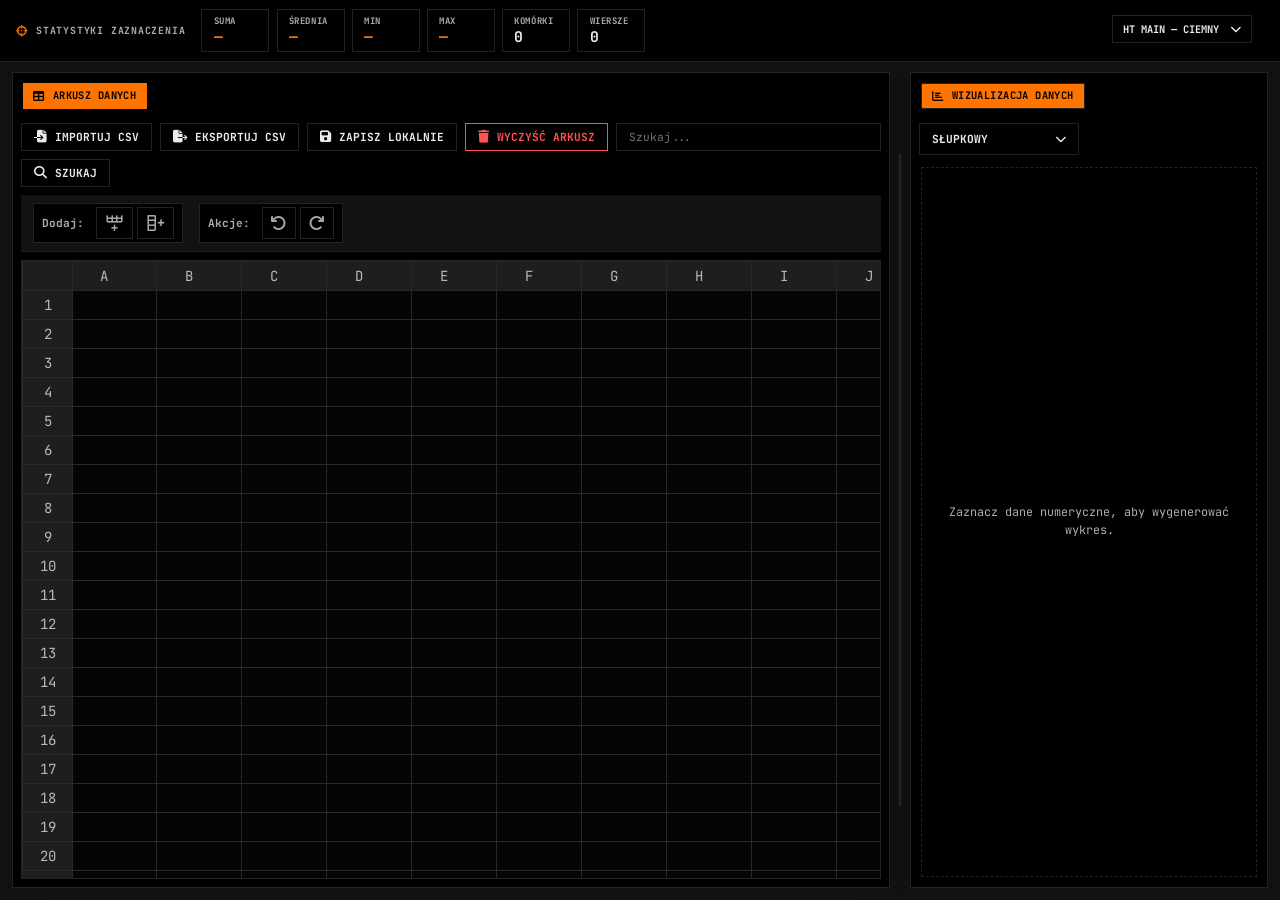
==== commit f746a9db: "Rename insex.html to index.html" ====
--- a/index.html
+++ b/index.html
@@ -9,159 +9,143 @@
     <link rel="stylesheet" href="lib/fontawesome/css/all.min.css">
     <link rel="stylesheet" href="lib/mdi/css/materialdesignicons.min.css">
     <link rel="stylesheet" href="lib/handsontable/handsontable.full.min.css">
+    <link rel="stylesheet" href="lib/handsontable/ht-theme-horizon.min.css">
+    <link rel="stylesheet" href="lib/handsontable/ht-theme-classic.min.css">
+    <script src="lib/hyperformula/hyperformula.full.min.js"></script>
     <script src="lib/handsontable/handsontable.full.min.js"></script>
-    <script src="lib/hyperformula/hyperformula.full.min.js"></script>
     <script src="lib/papaparse/papaparse.min.js"></script>
     <script src="lib/chartjs/chart.umd.min.js"></script>
     <link rel="stylesheet" href="lib/handson-table/style.css">
-    <link rel="stylesheet" href="lib/handson-table/handsontable-style.css">
+    <link rel="stylesheet" href="style.css">
 </head>
-<style>
-    body {
-        font-family: "JetBrains Mono", "Share Tech Mono", monaco, courier;
-    }
-</style>
 
 <body>
-    <div class="command-center-grid">
-        <div class="panel" style="grid-column: 1 / 3; grid-row: 1 / 2;">
-            <div class="panel-header">
-                <i class="fas fa-table"></i>
-                Arkusz Danych
-            </div>
-            <div class="spreadsheet-container">
-                <div class="toolbar">
-                    <input type="file" id="fileInput" accept=".csv" style="display: none;">
-                    <button id="importBtn" class="btn">
-                        <i class="fas fa-file-import"></i>
-                        Importuj CSV
-                    </button>
-                    <button id="exportBtn" class="btn">
-                        <i class="fas fa-file-export"></i>
-                        Eksportuj CSV
-                    </button>
-                    <button id="saveBtn" class="btn">
-                        <i class="fas fa-save"></i>
-                        Zapisz lokalnie
-                    </button>
-                    <button id="clearBtn" class="btn danger">
-                        <i class="fas fa-trash"></i>
-                        Wyczyść arkusz
-                    </button>
-                    <input type="search" id="searchInput" placeholder="Szukaj...">
-                    <button id="searchBtn" class="btn">
-                        <i class="fas fa-search"></i>
-                        Szukaj
-                    </button>
-                </div>
-                <div class="quick-actions-bar">
-                    <div class="action-group">
-                        <span class="group-label">Dodaj:</span>
-                        <button id="insertRowBtn" class="quick-btn" title="Wstaw wiersz">
-                            <i class="mdi mdi-table-row-plus-after"></i>
-                        </button>
-                        <button id="insertColBtn" class="quick-btn" title="Wstaw kolumnę">
-                            <i class="mdi mdi-table-column-plus-after"></i>
-                        </button>
-                    </div>
-                    <div class="action-group">
-                        <span class="group-label">Akcje:</span>
-                        <button id="undoBtn" class="quick-btn" title="Cofnij">
-                            <i class="fas fa-undo"></i>
-                        </button>
-                        <button id="redoBtn" class="quick-btn" title="Ponów">
-                            <i class="fas fa-redo"></i>
-                        </button>
-                    </div>
-                </div>
-                <div id="spreadsheet"></div>
-            </div>
-        </div>
-        <div class="panel" style="grid-column: 1 / 2; grid-row: 2 / 3;">
-            <div class="panel-header panel-header-secondary">
-                <i class="fas fa-calculator"></i>
-                Statystyki Zaznaczenia
-            </div>
-            <div class="panel-content stats-grid">
-                <div class="info-card">
-                    <div class="card-header info-badge">
-                        <i class="fas fa-plus"></i>
-                        Suma
-                    </div>
-                    <div class="card-title light-badge" id="stat-sum">-</div>
-                </div>
-                <div class="info-card">
-                    <div class="card-header info-badge">
-                        <i class="fas fa-divide"></i>
-                        Średnia
-                    </div>
-                    <div class="card-title light-badge" id="stat-avg">-</div>
-                </div>
-                <div class="info-card">
-                    <div class="card-header info-badge">
-                        <i class="fas fa-arrow-down"></i>
-                        Minimum
-                    </div>
-                    <div class="card-title light-badge" id="stat-min">-</div>
-                </div>
-                <div class="info-card">
-                    <div class="card-header info-badge">
-                        <i class="fas fa-arrow-up"></i>
-                        Maksimum
-                    </div>
-                    <div class="card-title light-badge" id="stat-max">-</div>
-                </div>
-                <div class="info-card">
-                    <div class="card-header info-badge">
-                        <i class="fas fa-mouse-pointer"></i>
-                        Zaznaczone Komórki
-                    </div>
-                    <div class="card-title light-badge" id="stat-selectedCount">0</div>
-                </div>
-                <div class="info-card">
-                    <div class="card-header info-badge">
-                        <i class="fas fa-list"></i>
-                        Wiersze w Użyciu
-                    </div>
-                    <div class="card-title light-badge" id="stat-rowCount">0</div>
-                </div>
-            </div>
-        </div>
-        <div class="panel" style="grid-column: 2 / 3; grid-row: 2 / 3;">
-            <div class="panel-header panel-header-secondary">
-                <i class="fas fa-chart-bar"></i>
-                Wizualizacja Danych
-            </div>
-            <div class="panel-content" style="display: flex; flex-direction: column; gap: 0.5rem;">
-                <div class="custom-select" id="chartTypeSelect">
-                    <div class="select-trigger" id="chartTypeTrigger">
-                        <span class="select-text">Słupkowy</span>
-                        <i class="fas fa-chevron-down"></i>
-                    </div>
-                    <div class="select-options" id="chartTypeOptions">
-                        <div class="option" data-value="bar">
-                            <i class="fas fa-chart-column"></i>
-                            Słupkowy
-                        </div>
-                        <div class="option" data-value="line">
-                            <i class="fas fa-chart-line"></i>
-                            Liniowy
-                        </div>
-                        <div class="option" data-value="pie">
-                            <i class="fas fa-chart-pie"></i>
-                            Kołowy
-                        </div>
-                        <div class="option" data-value="doughnut">
-                            <i class="fas fa-circle-notch"></i>
-                            Pierścieniowy
-                        </div>
-                    </div>
-                </div>
-                <div id="chart-container" style="flex-grow: 1; position: relative;">
-                    <canvas id="dataChart"></canvas>
-                    <div id="chart-placeholder"
-                        style="position: absolute; inset: 0; display: flex; align-items: center; justify-content: center; color: var(--text-muted); font-size: 0.8rem; text-align: center; padding: 1rem;">
-                        Zaznacz dane numeryczne, aby wygenerować wykres. </div>
+    <div class="app-shell">
+        <header class="stats-dock" role="region" aria-label="Statystyki zaznaczenia">
+            <div class="stats-dock-label">
+                <i class="fas fa-crosshairs" aria-hidden="true"></i>
+                <span>Statystyki zaznaczenia</span>
+            </div>
+            <div class="stats-dock-items">
+                <div class="stat-pill" title="Suma liczb w zaznaczeniu">
+                    <span class="stat-pill-label">Suma</span>
+                    <span class="stat-pill-value" id="stat-sum">—</span>
+                </div>
+                <div class="stat-pill" title="Średnia">
+                    <span class="stat-pill-label">Średnia</span>
+                    <span class="stat-pill-value" id="stat-avg">—</span>
+                </div>
+                <div class="stat-pill" title="Minimum">
+                    <span class="stat-pill-label">Min</span>
+                    <span class="stat-pill-value" id="stat-min">—</span>
+                </div>
+                <div class="stat-pill" title="Maksimum">
+                    <span class="stat-pill-label">Max</span>
+                    <span class="stat-pill-value" id="stat-max">—</span>
+                </div>
+                <div class="stat-pill stat-pill-muted" title="Liczba zaznaczonych komórek">
+                    <span class="stat-pill-label">Komórki</span>
+                    <span class="stat-pill-value" id="stat-selectedCount">0</span>
+                </div>
+                <div class="stat-pill stat-pill-muted" title="Wiersze w użyciu">
+                    <span class="stat-pill-label">Wiersze</span>
+                    <span class="stat-pill-value" id="stat-rowCount">0</span>
+                </div>
+            </div>
+        </header>
+
+        <div class="command-center-grid">
+            <div class="panel panel-main">
+                <div class="panel-header">
+                    <i class="fas fa-table"></i>
+                    Arkusz Danych
+                </div>
+                <div class="spreadsheet-container">
+                    <div class="toolbar">
+                        <input type="file" id="fileInput" accept=".csv" style="display: none;">
+                        <button id="importBtn" class="btn">
+                            <i class="fas fa-file-import"></i>
+                            Importuj CSV
+                        </button>
+                        <button id="exportBtn" class="btn">
+                            <i class="fas fa-file-export"></i>
+                            Eksportuj CSV
+                        </button>
+                        <button id="saveBtn" class="btn">
+                            <i class="fas fa-save"></i>
+                            Zapisz lokalnie
+                        </button>
+                        <button id="clearBtn" class="btn danger">
+                            <i class="fas fa-trash"></i>
+                            Wyczyść arkusz
+                        </button>
+                        <input type="search" id="searchInput" placeholder="Szukaj...">
+                        <button id="searchBtn" class="btn">
+                            <i class="fas fa-search"></i>
+                            Szukaj
+                        </button>
+                    </div>
+                    <div class="quick-actions-bar">
+                        <div class="action-group">
+                            <span class="group-label">Dodaj:</span>
+                            <button id="insertRowBtn" class="quick-btn" title="Wstaw wiersz">
+                                <i class="mdi mdi-table-row-plus-after"></i>
+                            </button>
+                            <button id="insertColBtn" class="quick-btn" title="Wstaw kolumnę">
+                                <i class="mdi mdi-table-column-plus-after"></i>
+                            </button>
+                        </div>
+                        <div class="action-group">
+                            <span class="group-label">Akcje:</span>
+                            <button id="undoBtn" class="quick-btn" title="Cofnij">
+                                <i class="fas fa-undo"></i>
+                            </button>
+                            <button id="redoBtn" class="quick-btn" title="Ponów">
+                                <i class="fas fa-redo"></i>
+                            </button>
+                        </div>
+                    </div>
+                    <div id="spreadsheet"></div>
+                </div>
+            </div>
+            <div class="workspace-splitter" id="workspaceSplitter" role="separator" aria-orientation="vertical"
+                aria-label="Przeciągnij, aby zmienić szerokość arkusza i wykresu" tabindex="0"></div>
+            <div class="panel panel-chart">
+                <div class="panel-header panel-header-secondary">
+                    <i class="fas fa-chart-bar"></i>
+                    Wizualizacja Danych
+                </div>
+                <div class="panel-content chart-panel-body">
+                    <div class="custom-select" id="chartTypeSelect">
+                        <div class="select-trigger" id="chartTypeTrigger">
+                            <span class="select-text">Słupkowy</span>
+                            <i class="fas fa-chevron-down"></i>
+                        </div>
+                        <div class="select-options" id="chartTypeOptions">
+                            <div class="option" data-value="bar">
+                                <i class="fas fa-chart-column"></i>
+                                Słupkowy
+                            </div>
+                            <div class="option" data-value="line">
+                                <i class="fas fa-chart-line"></i>
+                                Liniowy
+                            </div>
+                            <div class="option" data-value="pie">
+                                <i class="fas fa-chart-pie"></i>
+                                Kołowy
+                            </div>
+                            <div class="option" data-value="doughnut">
+                                <i class="fas fa-circle-notch"></i>
+                                Pierścieniowy
+                            </div>
+                        </div>
+                    </div>
+                    <div id="chart-container" class="chart-container">
+                        <canvas id="dataChart"></canvas>
+                        <div id="chart-placeholder" class="chart-placeholder">
+                            Zaznacz dane numeryczne, aby wygenerować wykres.
+                        </div>
+                    </div>
                 </div>
             </div>
         </div>
@@ -172,32 +156,47 @@
                 <div class="color-select">
                     <div class="custom-select" id="themeSelect">
                         <div class="select-trigger" id="themeTrigger">
-                            <span class="select-text">Dowodzenie</span>
+                            <span class="select-text">Motyw arkusza</span>
                             <i class="fas fa-chevron-down"></i>
                         </div>
                         <div class="select-options" id="themeOptions">
-                            <div class="option" data-value="dark">
-                                <i class="fas fa-shield-alt"></i>
-                                Dowodzenie
-                            </div>
-                            <div class="option" data-value="light">
-                                <i class="fas fa-sun"></i>
-                                Dzienny
-                            </div>
-                            <div class="option" data-value="cyberpunk">
-                                <i class="fas fa-robot"></i>
-                                Cyberpunk
-                            </div>
-                            <div class="option" data-value="terminal">
-                                <i class="fas fa-terminal"></i>
-                                Terminal
-                            </div>
-                        </div>
-                    </div>
-                    <div class="color-box">
-                        <div class="color"></div>
-                        <div class="color"></div>
-                        <div class="color"></div>
+                            <div class="option" data-value="ht-theme-main">
+                                <i class="fas fa-border-all"></i>
+                                HT Main — jasny
+                            </div>
+                            <div class="option" data-value="ht-theme-main-dark">
+                                <i class="fas fa-moon"></i>
+                                HT Main — ciemny
+                            </div>
+                            <div class="option" data-value="ht-theme-main-dark-auto">
+                                <i class="fas fa-adjust"></i>
+                                HT Main — auto (system)
+                            </div>
+                            <div class="option" data-value="ht-theme-horizon">
+                                <i class="fas fa-chart-line"></i>
+                                HT Horizon — jasny
+                            </div>
+                            <div class="option" data-value="ht-theme-horizon-dark">
+                                <i class="fas fa-chart-area"></i>
+                                HT Horizon — ciemny
+                            </div>
+                            <div class="option" data-value="ht-theme-horizon-dark-auto">
+                                <i class="fas fa-adjust"></i>
+                                HT Horizon — auto (system)
+                            </div>
+                            <div class="option" data-value="ht-theme-classic">
+                                <i class="fas fa-table"></i>
+                                HT Classic — jasny
+                            </div>
+                            <div class="option" data-value="ht-theme-classic-dark">
+                                <i class="fas fa-table-cells"></i>
+                                HT Classic — ciemny
+                            </div>
+                            <div class="option" data-value="ht-theme-classic-dark-auto">
+                                <i class="fas fa-display"></i>
+                                HT Classic — auto (system)
+                            </div>
+                        </div>
                     </div>
                 </div>
             </div>
--- a/lib/handsontable/ht-theme-horizon.min.css
+++ b/lib/handsontable/ht-theme-horizon.min.css
@@ -0,0 +1,30 @@
+/*!
+ * Copyright (c) HANDSONCODE sp. z o. o.
+ *
+ * HANDSONTABLE is a software distributed by HANDSONCODE sp. z o. o., a Polish corporation based in
+ * Gdynia, Poland, at Aleja Zwyciestwa 96-98, registered by the District Court in Gdansk under number
+ * 538651, EU tax ID number: PL5862294002, share capital: PLN 62,800.00.
+ *
+ * This software is protected by applicable copyright laws, including international treaties, and dual-
+ * licensed - depending on whether your use for commercial purposes, meaning intended for or
+ * resulting in commercial advantage or monetary compensation, or not.
+ *
+ * If your use is strictly personal or solely for evaluation purposes, meaning for the purposes of testing
+ * the suitability, performance, and usefulness of this software outside the production environment,
+ * you agree to be bound by the terms included in the "handsontable-non-commercial-license.pdf" file.
+ *
+ * Your use of this software for commercial purposes is subject to the terms included in an applicable
+ * license agreement.
+ *
+ * In any case, you must not make any such use of this software as to develop software which may be
+ * considered competitive with this software.
+ *
+ * UNLESS EXPRESSLY AGREED OTHERWISE, HANDSONCODE PROVIDES THIS SOFTWARE ON AN "AS IS"
+ * BASIS, WITHOUT WARRANTIES OR CONDITIONS OF ANY KIND, AND IN NO EVENT AND UNDER NO
+ * LEGAL THEORY, SHALL HANDSONCODE BE LIABLE TO YOU FOR DAMAGES, INCLUDING ANY DIRECT,
+ * INDIRECT, SPECIAL, INCIDENTAL, OR CONSEQUENTIAL DAMAGES OF ANY CHARACTER ARISING FROM
+ * USE OR INABILITY TO USE THIS SOFTWARE.
+ *
+ * Version: 17.0.1
+ * Release date: 25/03/2026 (built at 25/03/2026 09:28:04)
+ */.ht-theme-horizon,.ht-theme-horizon-dark,.ht-theme-horizon-dark-auto{--ht-sizing-size-0:0px;--ht-sizing-size-0-5:2px;--ht-sizing-size-1:4px;--ht-sizing-size-2:8px;--ht-sizing-size-1-5:6px;--ht-sizing-size-3:12px;--ht-sizing-size-4:16px;--ht-sizing-size-5:20px;--ht-sizing-size-6:24px;--ht-sizing-size-7:28px;--ht-sizing-size-8:32px;--ht-sizing-size-9:36px;--ht-sizing-size-10:40px;--ht-sizing-size-0-25:1px;--ht-density-cell-vertical:var(--ht-sizing-size-2);--ht-density-cell-horizontal:var(--ht-sizing-size-3);--ht-density-bars-horizontal:var(--ht-sizing-size-4);--ht-density-bars-vertical:var(--ht-sizing-size-2);--ht-density-gap:var(--ht-sizing-size-1-5);--ht-density-button-horizontal:var(--ht-sizing-size-4);--ht-density-button-vertical:var(--ht-sizing-size-2);--ht-density-dialog-horizontal:var(--ht-sizing-size-3);--ht-density-dialog-vertical:var(--ht-sizing-size-3);--ht-density-input-horizontal:var(--ht-sizing-size-4);--ht-density-input-vertical:var(--ht-sizing-size-2);--ht-density-menu-vertical:var(--ht-sizing-size-3);--ht-density-menu-horizontal:var(--ht-sizing-size-0);--ht-density-menu-item-vertical:var(--ht-sizing-size-2);--ht-density-menu-item-horizontal:var(--ht-sizing-size-2);--ht-colors-primary-100:#f2c051;--ht-colors-primary-200:#f1b93e;--ht-colors-primary-300:#d7a52a;--ht-colors-primary-400:#57c784;--ht-colors-primary-500:#37bc6c;--ht-colors-primary-600:#32a961;--ht-colors-palette-50:#f7f7f9;--ht-colors-palette-100:#e7e7e9;--ht-colors-palette-200:#d1d1d4;--ht-colors-palette-300:#b5b5b9;--ht-colors-palette-400:#aeaeae;--ht-colors-palette-500:#727272;--ht-colors-palette-600:#353535;--ht-colors-palette-700:#262624;--ht-colors-palette-800:#222;--ht-colors-palette-900:#19191c;--ht-colors-palette-950:#070604;--ht-colors-white:#fff;--ht-colors-black:#000;--ht-colors-transparent:#ffffff00;--ht-font-family:Inter;--ht-font-size:14px;--ht-font-size-small:12px;--ht-line-height:20px;--ht-line-height-small:18px;--ht-font-weight:400;--ht-letter-spacing:0px;--ht-border-color:light-dark(var(--ht-colors-palette-100),var(--ht-colors-palette-800));--ht-accent-color:light-dark(var(--ht-colors-primary-500),var(--ht-colors-primary-200));--ht-foreground-color:light-dark(var(--ht-colors-palette-700),var(--ht-colors-palette-200));--ht-foreground-secondary-color:light-dark(var(--ht-colors-palette-500),var(--ht-colors-palette-400));--ht-background-color:light-dark(var(--ht-colors-white),var(--ht-colors-palette-950));--ht-background-secondary-color:light-dark(var(--ht-colors-palette-50),var(--ht-colors-palette-900));--ht-placeholder-color:light-dark(var(--ht-colors-palette-400),var(--ht-colors-palette-500));--ht-read-only-color:light-dark(var(--ht-colors-palette-700),var(--ht-colors-palette-200));--ht-disabled-color:light-dark(var(--ht-colors-palette-400),var(--ht-colors-palette-500));--ht-gap-size:var(--ht-density-gap);--ht-icon-size:var(--ht-sizing-size-4);--ht-table-transition:0.2s;--ht-wrapper-border-width:0px;--ht-wrapper-border-radius:var(--ht-sizing-size-3);--ht-wrapper-border-color:var(--ht-border-color);--ht-bar-foreground-color:var(--ht-foreground-color);--ht-bar-background-color:var(--ht-background-secondary-color);--ht-bar-horizontal-padding:var(--ht-density-bars-horizontal);--ht-bar-vertical-padding:var(--ht-density-bars-vertical);--ht-shadow-color:light-dark(var(--ht-colors-palette-700),var(--ht-colors-palette-200));--ht-shadow-x:var(--ht-sizing-size-0);--ht-shadow-y:var(--ht-sizing-size-2);--ht-shadow-blur:var(--ht-sizing-size-4);--ht-shadow-opacity:6%;--ht-cell-horizontal-padding:var(--ht-density-cell-horizontal);--ht-cell-vertical-padding:var(--ht-density-cell-vertical);--ht-cell-horizontal-border-color:var(--ht-colors-transparent);--ht-cell-vertical-border-color:var(--ht-border-color);--ht-cell-selection-border-color:var(--ht-accent-color);--ht-cell-selection-background-color:var(--ht-accent-color);--ht-cell-success-background-color:#37bc6c4d;--ht-cell-error-background-color:#fa4d324d;--ht-cell-read-only-background-color:var(--ht-background-secondary-color);--ht-cell-autofill-size:var(--ht-sizing-size-1-5);--ht-cell-autofill-hit-area-size:var(--ht-sizing-size-3);--ht-cell-autofill-border-width:var(--ht-sizing-size-0-25);--ht-cell-autofill-border-radius:var(--ht-sizing-size-1);--ht-cell-autofill-border-color:var(--ht-background-color);--ht-cell-autofill-background-color:var(--ht-accent-color);--ht-cell-autofill-fill-border-color:var(--ht-foreground-color);--ht-cell-editor-border-width:2px;--ht-cell-editor-border-color:var(--ht-accent-color);--ht-cell-editor-foreground-color:light-dark(var(--ht-colors-palette-950),var(--ht-colors-white));--ht-cell-editor-background-color:var(--ht-background-color);--ht-cell-editor-shadow-blur-radius:8px;--ht-cell-editor-shadow-color:var(--ht-accent-color);--ht-cell-mobile-handle-size:var(--ht-sizing-size-3);--ht-cell-mobile-handle-border-width:var(--ht-sizing-size-0-25);--ht-cell-mobile-handle-border-radius:var(--ht-sizing-size-3);--ht-cell-mobile-handle-border-color:var(--ht-accent-color);--ht-cell-mobile-handle-background-color:var(--ht-accent-color);--ht-cell-mobile-handle-background-opacity:40%;--ht-header-font-weight:var(--ht-font-weight);--ht-header-foreground-color:var(--ht-foreground-color);--ht-header-background-color:var(--ht-background-secondary-color);--ht-header-highlighted-shadow-size:1px;--ht-header-highlighted-foreground-color:var(--ht-foreground-color);--ht-header-highlighted-background-color:light-dark(var(--ht-colors-palette-100),var(--ht-colors-palette-800));--ht-header-active-border-color:light-dark(var(--ht-colors-palette-800),var(--ht-colors-primary-100));--ht-header-active-foreground-color:var(--ht-background-color);--ht-header-active-background-color:light-dark(var(--ht-colors-palette-950),var(--ht-colors-primary-200));--ht-header-filter-background-color:var(--ht-cell-success-background-color);--ht-header-row-foreground-color:var(--ht-foreground-color);--ht-header-row-background-color:var(--ht-background-color);--ht-header-row-highlighted-foreground-color:var(--ht-foreground-color);--ht-header-row-highlighted-background-color:light-dark(var(--ht-colors-palette-100),var(--ht-colors-palette-800));--ht-header-row-active-foreground-color:var(--ht-background-color);--ht-header-row-active-background-color:light-dark(var(--ht-colors-palette-950),var(--ht-colors-primary-200));--ht-row-header-odd-background-color:var(--ht-background-color);--ht-row-header-even-background-color:var(--ht-background-secondary-color);--ht-row-cell-odd-background-color:var(--ht-background-color);--ht-row-cell-even-background-color:var(--ht-background-secondary-color);--ht-button-border-radius:var(--ht-sizing-size-4);--ht-button-horizontal-padding:var(--ht-density-button-horizontal);--ht-button-vertical-padding:var(--ht-density-button-vertical);--ht-primary-button-border-color:var(--ht-colors-transparent);--ht-primary-button-foreground-color:var(--ht-background-color);--ht-primary-button-background-color:var(--ht-accent-color);--ht-primary-button-disabled-border-color:var(--ht-colors-transparent);--ht-primary-button-disabled-foreground-color:var(--ht-disabled-color);--ht-primary-button-disabled-background-color:light-dark(var(--ht-colors-palette-200),var(--ht-colors-palette-700));--ht-primary-button-hover-border-color:var(--ht-colors-transparent);--ht-primary-button-hover-foreground-color:var(--ht-background-color);--ht-primary-button-hover-background-color:light-dark(var(--ht-colors-primary-600),var(--ht-colors-primary-100));--ht-primary-button-focus-border-color:var(--ht-background-color);--ht-primary-button-focus-foreground-color:var(--ht-background-color);--ht-primary-button-focus-background-color:var(--ht-accent-color);--ht-secondary-button-border-color:var(--ht-border-color);--ht-secondary-button-foreground-color:var(--ht-foreground-color);--ht-secondary-button-background-color:var(--ht-background-color);--ht-secondary-button-disabled-border-color:var(--ht-border-color);--ht-secondary-button-disabled-foreground-color:var(--ht-disabled-color);--ht-secondary-button-disabled-background-color:light-dark(var(--ht-colors-palette-50),var(--ht-colors-palette-900));--ht-secondary-button-hover-border-color:var(--ht-border-color);--ht-secondary-button-hover-foreground-color:var(--ht-foreground-color);--ht-secondary-button-hover-background-color:light-dark(var(--ht-colors-palette-50),var(--ht-colors-palette-900));--ht-secondary-button-focus-border-color:var(--ht-border-color);--ht-secondary-button-focus-foreground-color:var(--ht-foreground-color);--ht-secondary-button-focus-background-color:var(--ht-background-color);--ht-icon-button-border-radius:var(--ht-sizing-size-4);--ht-icon-button-large-border-radius:var(--ht-sizing-size-1);--ht-icon-button-large-padding:var(--ht-sizing-size-1);--ht-icon-button-border-color:light-dark(var(--ht-colors-palette-50),var(--ht-colors-palette-900));--ht-icon-button-background-color:var(--ht-background-secondary-color);--ht-icon-button-icon-color:light-dark(var(--ht-colors-palette-400),var(--ht-colors-palette-500));--ht-icon-button-hover-border-color:light-dark(var(--ht-colors-palette-50),var(--ht-colors-palette-900));--ht-icon-button-hover-background-color:light-dark(var(--ht-colors-palette-50),var(--ht-colors-palette-900));--ht-icon-button-hover-icon-color:light-dark(var(--ht-colors-palette-700),var(--ht-colors-palette-200));--ht-icon-button-active-border-color:var(--ht-colors-transparent);--ht-icon-button-active-background-color:var(--ht-colors-transparent);--ht-icon-button-active-icon-color:var(--ht-background-color);--ht-icon-button-active-hover-border-color:var(--ht-colors-transparent);--ht-icon-button-active-hover-background-color:light-dark(var(--ht-colors-palette-950),var(--ht-colors-primary-200));--ht-icon-button-active-hover-icon-color:var(--ht-background-color);--ht-collapse-button-border-radius:var(--ht-sizing-size-4);--ht-collapse-button-open-border-color:var(--ht-colors-transparent);--ht-collapse-button-open-background-color:var(--ht-colors-transparent);--ht-collapse-button-open-icon-color:light-dark(var(--ht-colors-palette-500),var(--ht-colors-palette-400));--ht-collapse-button-open-icon-active-color:light-dark(var(--ht-colors-palette-400),var(--ht-colors-palette-500));--ht-collapse-button-open-hover-border-color:var(--ht-colors-transparent);--ht-collapse-button-open-hover-background-color:var(--ht-colors-transparent);--ht-collapse-button-open-hover-icon-color:light-dark(var(--ht-colors-palette-800),var(--ht-colors-palette-200));--ht-collapse-button-open-hover-icon-active-color:light-dark(var(--ht-colors-white),var(--ht-colors-palette-950));--ht-collapse-button-close-border-color:var(--ht-colors-transparent);--ht-collapse-button-close-background-color:var(--ht-colors-transparent);--ht-collapse-button-close-icon-color:light-dark(var(--ht-colors-palette-500),var(--ht-colors-palette-400));--ht-collapse-button-close-icon-active-color:light-dark(var(--ht-colors-palette-400),var(--ht-colors-palette-500));--ht-collapse-button-close-hover-border-color:var(--ht-colors-transparent);--ht-collapse-button-close-hover-background-color:var(--ht-colors-transparent);--ht-collapse-button-close-hover-icon-color:light-dark(var(--ht-colors-palette-800),var(--ht-colors-palette-200));--ht-collapse-button-close-hover-icon-active-color:light-dark(var(--ht-colors-white),var(--ht-colors-palette-950));--ht-link-color:var(--ht-accent-color);--ht-link-hover-color:light-dark(var(--ht-colors-primary-600),var(--ht-colors-primary-100));--ht-input-border-width:1px;--ht-input-border-radius:var(--ht-sizing-size-1);--ht-input-horizontal-padding:var(--ht-density-input-horizontal);--ht-input-vertical-padding:var(--ht-density-input-vertical);--ht-input-border-color:var(--ht-border-color);--ht-input-foreground-color:var(--ht-foreground-color);--ht-input-background-color:var(--ht-background-color);--ht-input-hover-border-color:var(--ht-border-color);--ht-input-hover-foreground-color:var(--ht-foreground-color);--ht-input-hover-background-color:var(--ht-background-color);--ht-input-disabled-border-color:var(--ht-border-color);--ht-input-disabled-foreground-color:var(--ht-disabled-color);--ht-input-disabled-background-color:var(--ht-background-color);--ht-input-focus-border-color:var(--ht-accent-color);--ht-input-focus-foreground-color:var(--ht-foreground-color);--ht-input-focus-background-color:var(--ht-background-color);--ht-checkbox-size:var(--ht-icon-size);--ht-checkbox-border-radius:var(--ht-sizing-size-1-5);--ht-checkbox-border-color:light-dark(var(--ht-colors-palette-400),var(--ht-colors-palette-500));--ht-checkbox-background-color:var(--ht-background-color);--ht-checkbox-icon-color:var(--ht-colors-transparent);--ht-checkbox-focus-border-color:light-dark(var(--ht-colors-palette-400),var(--ht-colors-palette-500));--ht-checkbox-focus-background-color:var(--ht-background-color);--ht-checkbox-focus-icon-color:var(--ht-colors-transparent);--ht-checkbox-focus-ring-color:var(--ht-accent-color);--ht-checkbox-disabled-border-color:light-dark(var(--ht-colors-palette-400),var(--ht-colors-palette-500));--ht-checkbox-disabled-background-color:light-dark(var(--ht-colors-palette-50),var(--ht-colors-palette-900));--ht-checkbox-disabled-icon-color:var(--ht-colors-transparent);--ht-checkbox-checked-border-color:light-dark(var(--ht-colors-primary-400),var(--ht-colors-primary-300));--ht-checkbox-checked-background-color:var(--ht-accent-color);--ht-checkbox-checked-icon-color:var(--ht-background-color);--ht-checkbox-checked-focus-border-color:var(--ht-background-color);--ht-checkbox-checked-focus-background-color:var(--ht-accent-color);--ht-checkbox-checked-focus-icon-color:var(--ht-background-color);--ht-checkbox-checked-disabled-border-color:light-dark(var(--ht-colors-palette-400),var(--ht-colors-palette-500));--ht-checkbox-checked-disabled-background-color:light-dark(var(--ht-colors-palette-50),var(--ht-colors-palette-900));--ht-checkbox-checked-disabled-icon-color:var(--ht-disabled-color);--ht-checkbox-indeterminate-border-color:light-dark(var(--ht-colors-primary-400),var(--ht-colors-primary-300));--ht-checkbox-indeterminate-background-color:var(--ht-accent-color);--ht-checkbox-indeterminate-icon-color:var(--ht-background-color);--ht-checkbox-indeterminate-focus-border-color:var(--ht-background-color);--ht-checkbox-indeterminate-focus-background-color:var(--ht-accent-color);--ht-checkbox-indeterminate-focus-icon-color:var(--ht-background-color);--ht-checkbox-indeterminate-disabled-border-color:light-dark(var(--ht-colors-palette-400),var(--ht-colors-palette-500));--ht-checkbox-indeterminate-disabled-background-color:light-dark(var(--ht-colors-palette-50),var(--ht-colors-palette-900));--ht-checkbox-indeterminate-disabled-icon-color:var(--ht-disabled-color);--ht-radio-size:var(--ht-icon-size);--ht-radio-border-color:light-dark(var(--ht-colors-palette-400),var(--ht-colors-palette-500));--ht-radio-background-color:var(--ht-background-color);--ht-radio-icon-color:var(--ht-colors-transparent);--ht-radio-focus-border-color:light-dark(var(--ht-colors-palette-400),var(--ht-colors-palette-500));--ht-radio-focus-background-color:var(--ht-background-color);--ht-radio-focus-icon-color:var(--ht-colors-transparent);--ht-radio-focus-ring-color:var(--ht-accent-color);--ht-radio-disabled-border-color:light-dark(var(--ht-colors-palette-400),var(--ht-colors-palette-500));--ht-radio-disabled-background-color:var(--ht-background-secondary-color);--ht-radio-disabled-icon-color:var(--ht-colors-transparent);--ht-radio-checked-border-color:var(--ht-accent-color);--ht-radio-checked-background-color:var(--ht-background-color);--ht-radio-checked-icon-color:var(--ht-accent-color);--ht-radio-checked-focus-border-color:light-dark(var(--ht-colors-primary-400),var(--ht-colors-primary-300));--ht-radio-checked-focus-background-color:var(--ht-background-color);--ht-radio-checked-focus-icon-color:var(--ht-accent-color);--ht-radio-checked-disabled-border-color:light-dark(var(--ht-colors-palette-400),var(--ht-colors-palette-500));--ht-radio-checked-disabled-background-color:var(--ht-background-secondary-color);--ht-radio-checked-disabled-icon-color:var(--ht-disabled-color);--ht-move-backlight-color:light-dark(var(--ht-colors-palette-800),var(--ht-colors-palette-200));--ht-move-backlight-opacity:6%;--ht-move-indicator-color:var(--ht-accent-color);--ht-resize-indicator-color:light-dark(var(--ht-colors-palette-400),var(--ht-colors-palette-500));--ht-hidden-indicator-color:light-dark(var(--ht-colors-palette-400),var(--ht-colors-palette-500));--ht-menu-border-width:0px;--ht-menu-border-radius:var(--ht-sizing-size-3);--ht-menu-horizontal-padding:var(--ht-density-menu-horizontal);--ht-menu-vertical-padding:var(--ht-density-menu-vertical);--ht-menu-item-horizontal-padding:var(--ht-density-menu-item-horizontal);--ht-menu-item-vertical-padding:var(--ht-density-menu-item-vertical);--ht-menu-border-color:var(--ht-border-color);--ht-menu-shadow-x:var(--ht-shadow-x);--ht-menu-shadow-y:var(--ht-shadow-y);--ht-menu-shadow-blur:var(--ht-shadow-blur);--ht-menu-shadow-color:light-dark(var(--ht-colors-palette-950),var(--ht-colors-white));--ht-menu-shadow-opacity:6%;--ht-menu-item-hover-color:light-dark(var(--ht-colors-palette-500),var(--ht-colors-palette-400));--ht-menu-item-hover-color-opacity:8%;--ht-menu-item-active-color:var(--ht-accent-color);--ht-menu-item-active-color-opacity:12%;--ht-comments-textarea-horizontal-padding:var(--ht-density-cell-horizontal);--ht-comments-textarea-vertical-padding:var(--ht-density-cell-vertical);--ht-comments-textarea-border-width:1px;--ht-comments-textarea-border-color:var(--ht-colors-transparent);--ht-comments-textarea-foreground-color:var(--ht-foreground-color);--ht-comments-textarea-background-color:var(--ht-background-secondary-color);--ht-comments-textarea-focus-border-width:1px;--ht-comments-textarea-focus-border-color:var(--ht-accent-color);--ht-comments-textarea-focus-foreground-color:var(--ht-foreground-color);--ht-comments-textarea-focus-background-color:var(--ht-background-color);--ht-comments-indicator-size:var(--ht-sizing-size-1-5);--ht-comments-indicator-color:var(--ht-accent-color);--ht-license-horizontal-padding:var(--ht-bar-horizontal-padding);--ht-license-vertical-padding:var(--ht-bar-vertical-padding);--ht-license-foreground-color:var(--ht-bar-foreground-color);--ht-license-background-color:var(--ht-bar-background-color);--ht-pagination-bar-foreground-color:var(--ht-bar-foreground-color);--ht-pagination-bar-background-color:var(--ht-bar-background-color);--ht-pagination-bar-horizontal-padding:var(--ht-bar-horizontal-padding);--ht-pagination-bar-vertical-padding:var(--ht-bar-vertical-padding);--ht-dialog-semi-transparent-background-color:light-dark(var(--ht-colors-white),var(--ht-colors-palette-950));--ht-dialog-semi-transparent-background-opacity:80%;--ht-dialog-solid-background-color:light-dark(var(--ht-colors-white),var(--ht-colors-palette-950));--ht-dialog-content-padding-horizontal:var(--ht-density-dialog-horizontal);--ht-dialog-content-padding-vertical:var(--ht-density-dialog-vertical);--ht-dialog-content-border-radius:var(--ht-sizing-size-4);--ht-dialog-content-background-color:var(--ht-background-color);--ht-chip-background:var(--ht-background-secondary-color);--ht-chip-border-radius:var(--ht-sizing-size-2);--ht-chip-vertical-padding:var(--ht-sizing-size-0);--ht-chip-horizontal-padding:var(--ht-sizing-size-0-5);--ht-chip-gap:var(--ht-sizing-size-1);--ht-scrollbar-border-radius:var(--ht-sizing-size-2);--ht-scrollbar-track-color:var(--ht-background-secondary-color);--ht-scrollbar-thumb-color:light-dark(var(--ht-colors-palette-400),var(--ht-colors-palette-500))}.ht-theme-horizon{color-scheme:light}.ht-theme-horizon-dark{color-scheme:dark}.ht-theme-horizon-dark-auto{color-scheme:light dark}[class*=ht-theme-horizon] .htContextMenu table tbody tr td.htSubmenu .htItemWrapper:after,[class*=ht-theme-horizon] .htDropdownMenu table tbody tr td.htSubmenu .htItemWrapper:after,[class*=ht-theme-horizon] .htFiltersConditionsMenu table tbody tr td.htSubmenu .htItemWrapper:after,[class*=ht-theme-horizon] .pika-single .pika-next{background-color:currentColor;height:var(--ht-icon-size);-webkit-mask-image:url("data:image/svg+xml;charset=utf-8,%3Csvg xmlns='http://www.w3.org/2000/svg' width='16' height='16' fill='none'%3E%3Cpath stroke='currentColor' stroke-linecap='round' stroke-linejoin='round' d='M6.646 10.94 9.94 7.645 6.646 4.354'/%3E%3C/svg%3E");-webkit-mask-size:contain;width:var(--ht-icon-size)}[class*=ht-theme-horizon] .pika-single .pika-prev{background-color:currentColor;height:var(--ht-icon-size);-webkit-mask-image:url("data:image/svg+xml;charset=utf-8,%3Csvg xmlns='http://www.w3.org/2000/svg' width='16' height='16' fill='none'%3E%3Cpath stroke='currentColor' stroke-linecap='round' stroke-linejoin='round' d='M9.94 10.94 6.646 7.645l3.292-3.292'/%3E%3C/svg%3E");-webkit-mask-size:contain;width:var(--ht-icon-size)}[class*=ht-theme-horizon] .ht-page-size-section__select-wrapper:after{background-color:currentColor;height:var(--ht-icon-size);-webkit-mask-image:url("data:image/svg+xml;charset=utf-8,%3Csvg xmlns='http://www.w3.org/2000/svg' width='16' height='16' fill='none'%3E%3Cpath stroke='currentColor' stroke-linecap='round' stroke-linejoin='round' d='M11.586 6 8.293 9.293 5 6' opacity='.6'/%3E%3C/svg%3E");-webkit-mask-size:contain;width:var(--ht-icon-size)}[class*=ht-theme-horizon] .changeType:before{background-color:currentColor;height:var(--ht-icon-size);-webkit-mask-image:url("data:image/svg+xml;charset=utf-8,%3Csvg xmlns='http://www.w3.org/2000/svg' width='16' height='16' fill='none'%3E%3Cpath fill='%23222' d='M6.833 8a1.167 1.167 0 1 0 2.334 0 1.167 1.167 0 0 0-2.334 0M6.833 12.417a1.167 1.167 0 1 0 2.334 0 1.167 1.167 0 0 0-2.334 0'/%3E%3Cpath fill='currentColor' d='M6.833 3.583a1.167 1.167 0 1 0 2.334 0 1.167 1.167 0 0 0-2.334 0'/%3E%3C/svg%3E");-webkit-mask-size:contain;width:var(--ht-icon-size)}.htAutocompleteArrow:after,[class*=ht-theme-horizon] .htUISelectCaption:after{background-color:currentColor;height:var(--ht-icon-size);-webkit-mask-image:url("data:image/svg+xml;charset=utf-8,%3Csvg xmlns='http://www.w3.org/2000/svg' width='16' height='16' fill='none'%3E%3Cpath stroke='currentColor' stroke-linecap='round' stroke-linejoin='round' d='m5 6 3.293 3.293L11.586 6'/%3E%3C/svg%3E");-webkit-mask-size:contain;width:var(--ht-icon-size)}[class*=ht-theme-horizon] .columnSorting.sortAction.ascending:before{background-color:currentColor;height:var(--ht-icon-size);-webkit-mask-image:url("data:image/svg+xml;charset=utf-8,%3Csvg xmlns='http://www.w3.org/2000/svg' width='16' height='16' fill='none'%3E%3Cpath stroke='currentColor' stroke-linecap='round' stroke-linejoin='round' d='M8 12.667V3.333m0 0L5.333 6M8 3.333 10.667 6'/%3E%3C/svg%3E");-webkit-mask-size:contain;width:var(--ht-icon-size)}[class*=ht-theme-horizon] .columnSorting.sortAction.descending:before{background-color:currentColor;height:var(--ht-icon-size);-webkit-mask-image:url("data:image/svg+xml;charset=utf-8,%3Csvg xmlns='http://www.w3.org/2000/svg' width='16' height='16' fill='none'%3E%3Cpath stroke='currentColor' stroke-linecap='round' stroke-linejoin='round' d='M8 3.333v9.334m0 0L10.667 10M8 12.667 5.333 10'/%3E%3C/svg%3E");-webkit-mask-size:contain;width:var(--ht-icon-size)}[class*=ht-theme-horizon] .ht-page-navigation-section .ht-page-first:before{background-color:currentColor;height:var(--ht-icon-size);-webkit-mask-image:url("data:image/svg+xml;charset=utf-8,%3Csvg xmlns='http://www.w3.org/2000/svg' width='16' height='16' fill='none'%3E%3Cpath stroke='currentColor' stroke-linecap='round' stroke-linejoin='round' d='m11.071 4.642-3.35 3.35 3.35 3.35M4.93 4.084v7.258'/%3E%3C/svg%3E");-webkit-mask-size:contain;width:var(--ht-icon-size)}[class*=ht-theme-horizon] [dir=rtl] .ht-page-navigation-section .ht-page-first:before{background-color:currentColor;height:var(--ht-icon-size);-webkit-mask-image:url("data:image/svg+xml;charset=utf-8,%3Csvg xmlns='http://www.w3.org/2000/svg' width='16' height='16' fill='none'%3E%3Cpath stroke='currentColor' stroke-linecap='round' stroke-linejoin='round' d='m4.93 4.642 3.35 3.35-3.35 3.35m6.141-7.258v7.258'/%3E%3C/svg%3E");-webkit-mask-size:contain;width:var(--ht-icon-size)}[class*=ht-theme-horizon] .ht-page-navigation-section .ht-page-prev:before{background-color:currentColor;height:var(--ht-icon-size);-webkit-mask-image:url("data:image/svg+xml;charset=utf-8,%3Csvg xmlns='http://www.w3.org/2000/svg' width='16' height='16' fill='none'%3E%3Cpath stroke='currentColor' stroke-linecap='round' stroke-linejoin='round' d='M9.94 10.94 6.646 7.645l3.292-3.292'/%3E%3C/svg%3E");-webkit-mask-size:contain;width:var(--ht-icon-size)}[class*=ht-theme-horizon] .ht-page-navigation-section .ht-page-next:before,[class*=ht-theme-horizon] [dir=rtl] .ht-page-navigation-section .ht-page-prev:before{background-color:currentColor;height:var(--ht-icon-size);-webkit-mask-image:url("data:image/svg+xml;charset=utf-8,%3Csvg xmlns='http://www.w3.org/2000/svg' width='16' height='16' fill='none'%3E%3Cpath stroke='currentColor' stroke-linecap='round' stroke-linejoin='round' d='M6.646 10.94 9.94 7.645 6.646 4.354'/%3E%3C/svg%3E");-webkit-mask-size:contain;width:var(--ht-icon-size)}[class*=ht-theme-horizon] [dir=rtl] .ht-page-navigation-section .ht-page-next:before{background-color:currentColor;height:var(--ht-icon-size);-webkit-mask-image:url("data:image/svg+xml;charset=utf-8,%3Csvg xmlns='http://www.w3.org/2000/svg' width='16' height='16' fill='none'%3E%3Cpath stroke='currentColor' stroke-linecap='round' stroke-linejoin='round' d='M9.94 10.94 6.646 7.645l3.292-3.292'/%3E%3C/svg%3E");-webkit-mask-size:contain;width:var(--ht-icon-size)}[class*=ht-theme-horizon] .ht-page-navigation-section .ht-page-last:before{background-color:currentColor;height:var(--ht-icon-size);-webkit-mask-image:url("data:image/svg+xml;charset=utf-8,%3Csvg xmlns='http://www.w3.org/2000/svg' width='16' height='16' fill='none'%3E%3Cpath stroke='currentColor' stroke-linecap='round' stroke-linejoin='round' d='m4.93 4.642 3.35 3.35-3.35 3.35m6.141-7.258v7.258'/%3E%3C/svg%3E");-webkit-mask-size:contain;width:var(--ht-icon-size)}[class*=ht-theme-horizon] [dir=rtl] .ht-page-navigation-section .ht-page-last:before{background-color:currentColor;height:var(--ht-icon-size);-webkit-mask-image:url("data:image/svg+xml;charset=utf-8,%3Csvg xmlns='http://www.w3.org/2000/svg' width='16' height='16' fill='none'%3E%3Cpath stroke='currentColor' stroke-linecap='round' stroke-linejoin='round' d='m11.071 4.642-3.35 3.35 3.35 3.35M4.93 4.084v7.258'/%3E%3C/svg%3E");-webkit-mask-size:contain;width:var(--ht-icon-size)}[class*=ht-theme-horizon] .htContextMenu table tbody tr td .htItemWrapper span.selected:after,[class*=ht-theme-horizon] .htDropdownMenu table tbody tr td .htItemWrapper span.selected:after,[class*=ht-theme-horizon] .htFiltersConditionsMenu table tbody tr td .htItemWrapper span.selected:after{background-color:currentColor;height:var(--ht-icon-size);-webkit-mask-image:url("data:image/svg+xml;charset=utf-8,%3Csvg xmlns='http://www.w3.org/2000/svg' width='16' height='16' fill='none'%3E%3Cpath stroke='currentColor' stroke-linecap='round' stroke-linejoin='round' d='m3.334 8 3.333 3.333 6.667-6.666'/%3E%3C/svg%3E");-webkit-mask-size:contain;width:var(--ht-icon-size)}[class*=ht-theme-horizon] .htCheckboxRendererInput{appearance:none}[class*=ht-theme-horizon] .htCheckboxRendererInput:after{background-color:currentColor;height:var(--ht-icon-size);-webkit-mask-image:url("data:image/svg+xml;charset=utf-8,%3Csvg xmlns='http://www.w3.org/2000/svg' width='16' height='16' fill='none'%3E%3Cpath stroke='currentColor' stroke-linecap='round' stroke-linejoin='round' d='m5 8 2 2 4-4'/%3E%3C/svg%3E");-webkit-mask-size:contain;width:var(--ht-icon-size)}[class*=ht-theme-horizon] th.beforeHiddenColumn:after{-webkit-mask-image:url("data:image/svg+xml;charset=utf-8,%3Csvg xmlns='http://www.w3.org/2000/svg' width='10' height='10' fill='none'%3E%3Cpath fill='currentColor' fill-rule='evenodd' d='m6.072.857.043-.002h.061l.043.002.03.002.032.004.031.005.02.003.027.005.048.012.056.017.045.015.035.014.047.022.07.037a1 1 0 0 1 .058.036l.047.034q.021.016.042.034l.042.038.04.04.043.05.035.043.028.04q.014.021.026.042l.028.05.017.032.008.019.012.026.014.035.016.045.016.056.012.05.008.038.005.031.005.047.002.03.001.018.001.03v6.268c0 .873-1.007 1.322-1.659.797l-.021-.019-.044-.04-.018-.016-3.125-3.125a1.02 1.02 0 0 1-.064-1.372l.043-.05.021-.022 3.125-3.125.023-.021.049-.043.043-.035.04-.028.042-.027.05-.028.032-.016.019-.009.026-.012.035-.014.045-.015.056-.017.05-.012.027-.005.018-.003.03-.005.033-.004zm.063 1-.015.014-3.103 3.103-.015.018a.02.02 0 0 0 .004.022m0 0 3.116 3.117.018.015a.03.03 0 0 0 .025-.01q.001 0 .002-.011V1.873l-.002-.005-.002-.004-.005-.005-.008-.004H6.14l-.004.003' clip-rule='evenodd'/%3E%3C/svg%3E")}[class*=ht-theme-horizon] th.afterHiddenColumn:before,[class*=ht-theme-horizon] th.beforeHiddenColumn:after{background-color:currentColor;height:var(--ht-icon-size);-webkit-mask-size:contain;width:var(--ht-icon-size)}[class*=ht-theme-horizon] th.afterHiddenColumn:before{-webkit-mask-image:url("data:image/svg+xml;charset=utf-8,%3Csvg xmlns='http://www.w3.org/2000/svg' width='10' height='10' fill='none'%3E%3Cpath fill='currentColor' fill-rule='evenodd' d='m3.833 1.875.001 6.255.001.002.002.004.004.005.009.004h.011l.004-.003.015-.013 3.103-3.103.015-.018a.02.02 0 0 0-.004-.023M3.878 1.87l3.116 3.116Zm0 0-.018-.015a.03.03 0 0 0-.025.01q-.001 0-.002.011m-1 0c0-.873 1.008-1.323 1.66-.797l.021.018.044.04.018.017 3.125 3.125a1.02 1.02 0 0 1 .064 1.372l-.043.05-.021.022-3.125 3.125-.023.021-.049.043-.043.035-.04.028L4.378 9l-.05.029-.032.016-.019.009-.026.011-.035.014-.045.016-.056.017-.05.012-.038.007-.031.005-.047.006-.03.002h-.018l-.03.002h-.035l-.03-.001-.026-.002-.03-.003-.032-.003-.031-.005-.02-.003-.027-.006-.048-.011-.056-.017-.045-.016-.035-.014-.047-.022-.07-.036a1 1 0 0 1-.058-.037l-.047-.033-.042-.034-.042-.038-.04-.04-.043-.05-.035-.044-.028-.04-.026-.042-.028-.05-.017-.031-.008-.019-.012-.027-.014-.035-.016-.044-.016-.057-.012-.049-.008-.038-.005-.031-.005-.048-.002-.03-.002-.034z' clip-rule='evenodd'/%3E%3C/svg%3E")}[class*=ht-theme-horizon] th.beforeHiddenRow:after{-webkit-mask-image:url("data:image/svg+xml;charset=utf-8,%3Csvg xmlns='http://www.w3.org/2000/svg' width='8' height='8' fill='none'%3E%3Cpath stroke='currentColor' stroke-linecap='round' stroke-linejoin='round' d='M3.764 2.431a.333.333 0 0 1 .44-.028l.032.028 2 2 .027.031.018.026.018.032.006.012.009.022.01.036.004.018.003.02.002.019v.04l-.002.019-.003.02-.003.017-.011.036-.01.022-.022.044-.022.03-.024.027-.032.028-.025.018-.032.018-.012.006-.023.009-.036.01-.017.004-.02.003-.02.001L6 5H2a.334.334 0 0 1-.26-.541l.025-.028z'/%3E%3C/svg%3E")}[class*=ht-theme-horizon] th.afterHiddenRow:before,[class*=ht-theme-horizon] th.beforeHiddenRow:after{background-color:currentColor;height:var(--ht-icon-size);-webkit-mask-size:contain;width:var(--ht-icon-size)}[class*=ht-theme-horizon] th.afterHiddenRow:before{-webkit-mask-image:url("data:image/svg+xml;charset=utf-8,%3Csvg xmlns='http://www.w3.org/2000/svg' width='8' height='8' fill='none'%3E%3Cpath stroke='currentColor' stroke-linecap='round' stroke-linejoin='round' d='M6 3c.284 0 .432.329.26.541l-.024.028-2 2a.333.333 0 0 1-.44.028l-.032-.028-2-2-.027-.031-.018-.026L1.7 3.48l-.006-.012-.01-.022-.01-.036-.003-.018-.003-.02-.002-.019v-.04l.002-.019.003-.02.003-.017.01-.036.01-.022.023-.044.022-.03.024-.027.032-.028.025-.018.032-.018.012-.006.023-.009.036-.01.017-.004.02-.003.02-.001z'/%3E%3C/svg%3E")}[class*=ht-theme-horizon] .collapsibleIndicator:before,[class*=ht-theme-horizon] .ht_nestingButton:before{background-color:currentColor;height:var(--ht-icon-size);-webkit-mask-image:url("data:image/svg+xml;charset=utf-8,%3Csvg xmlns='http://www.w3.org/2000/svg' width='16' height='16' fill='none'%3E%3Cpath stroke='currentColor' stroke-linecap='round' stroke-linejoin='round' d='M4.333 8h7.334'/%3E%3C/svg%3E");-webkit-mask-size:contain;width:var(--ht-icon-size)}[class*=ht-theme-horizon] .collapsibleIndicator.collapsed:before,[class*=ht-theme-horizon] .ht_nestingButton.ht_nestingExpand:before{background-color:currentColor;height:var(--ht-icon-size);-webkit-mask-image:url("data:image/svg+xml;charset=utf-8,%3Csvg xmlns='http://www.w3.org/2000/svg' width='16' height='16' fill='none'%3E%3Cpath fill='currentColor' fill-rule='evenodd' d='M7.5 11.667a.5.5 0 0 0 1 0V8.5h3.167a.5.5 0 0 0 0-1H8.5V4.333a.5.5 0 0 0-1 0V7.5H4.333a.5.5 0 0 0 0 1H7.5z' clip-rule='evenodd'/%3E%3C/svg%3E");-webkit-mask-size:contain;width:var(--ht-icon-size)}[class*=ht-theme-horizon] .htUIRadio>input[type=radio]:after{background-color:currentColor;height:var(--ht-icon-size);-webkit-mask-image:url("data:image/svg+xml;charset=utf-8,%3Csvg xmlns='http://www.w3.org/2000/svg' width='16' height='16' fill='none'%3E%3Ccircle cx='8' cy='8' r='4' fill='currentColor'/%3E%3C/svg%3E");-webkit-mask-size:contain;width:var(--ht-icon-size)}[class*=ht-theme-horizon] .ht-multi-select-chip-remove:before{background-color:currentColor;height:var(--ht-icon-size);-webkit-mask-image:url("data:image/svg+xml;charset=utf-8,%3Csvg xmlns='http://www.w3.org/2000/svg' width='16' height='16' fill='none'%3E%3Cpath stroke='currentColor' stroke-linecap='round' stroke-linejoin='round' d='m12 4-8 8m0-8 8 8'/%3E%3C/svg%3E");-webkit-mask-size:contain;width:var(--ht-icon-size)}[class*=ht-theme-horizon] .ht-multi-select-editor-search-icon{background-color:currentColor;height:var(--ht-icon-size);-webkit-mask-image:url("data:image/svg+xml;charset=utf-8,%3Csvg xmlns='http://www.w3.org/2000/svg' width='32' height='32' fill='none'%3E%3Cpath stroke='%23000' stroke-linecap='round' stroke-linejoin='round' stroke-width='2' d='m28 28-8-8M4 13.333a9.333 9.333 0 1 0 18.666 0 9.333 9.333 0 0 0-18.666 0' opacity='.5'/%3E%3C/svg%3E");-webkit-mask-size:contain;width:var(--ht-icon-size)}[class*=ht-theme-horizon] .ht-multi-select-editor-item-selected input:after{background-color:currentColor;height:var(--ht-icon-size);-webkit-mask-image:url("data:image/svg+xml;charset=utf-8,%3Csvg xmlns='http://www.w3.org/2000/svg' width='16' height='16' fill='none'%3E%3Cpath stroke='currentColor' stroke-linecap='round' stroke-linejoin='round' d='m5 8 2 2 4-4'/%3E%3C/svg%3E");-webkit-mask-size:contain;width:var(--ht-icon-size)}
--- a/lib/handsontable/ht-theme-classic.min.css
+++ b/lib/handsontable/ht-theme-classic.min.css
@@ -0,0 +1,30 @@
+/*!
+ * Copyright (c) HANDSONCODE sp. z o. o.
+ *
+ * HANDSONTABLE is a software distributed by HANDSONCODE sp. z o. o., a Polish corporation based in
+ * Gdynia, Poland, at Aleja Zwyciestwa 96-98, registered by the District Court in Gdansk under number
+ * 538651, EU tax ID number: PL5862294002, share capital: PLN 62,800.00.
+ *
+ * This software is protected by applicable copyright laws, including international treaties, and dual-
+ * licensed - depending on whether your use for commercial purposes, meaning intended for or
+ * resulting in commercial advantage or monetary compensation, or not.
+ *
+ * If your use is strictly personal or solely for evaluation purposes, meaning for the purposes of testing
+ * the suitability, performance, and usefulness of this software outside the production environment,
+ * you agree to be bound by the terms included in the "handsontable-non-commercial-license.pdf" file.
+ *
+ * Your use of this software for commercial purposes is subject to the terms included in an applicable
+ * license agreement.
+ *
+ * In any case, you must not make any such use of this software as to develop software which may be
+ * considered competitive with this software.
+ *
+ * UNLESS EXPRESSLY AGREED OTHERWISE, HANDSONCODE PROVIDES THIS SOFTWARE ON AN "AS IS"
+ * BASIS, WITHOUT WARRANTIES OR CONDITIONS OF ANY KIND, AND IN NO EVENT AND UNDER NO
+ * LEGAL THEORY, SHALL HANDSONCODE BE LIABLE TO YOU FOR DAMAGES, INCLUDING ANY DIRECT,
+ * INDIRECT, SPECIAL, INCIDENTAL, OR CONSEQUENTIAL DAMAGES OF ANY CHARACTER ARISING FROM
+ * USE OR INABILITY TO USE THIS SOFTWARE.
+ *
+ * Version: 17.0.1
+ * Release date: 25/03/2026 (built at 25/03/2026 09:28:04)
+ */.ht-theme-classic,.ht-theme-classic-dark,.ht-theme-classic-dark-auto{--ht-sizing-size-0:0px;--ht-sizing-size-0-5:2px;--ht-sizing-size-1:4px;--ht-sizing-size-2:8px;--ht-sizing-size-1-5:6px;--ht-sizing-size-3:12px;--ht-sizing-size-4:16px;--ht-sizing-size-5:20px;--ht-sizing-size-6:24px;--ht-sizing-size-7:28px;--ht-sizing-size-8:32px;--ht-sizing-size-9:36px;--ht-sizing-size-10:40px;--ht-sizing-size-0-25:1px;--ht-density-cell-vertical:var(--ht-sizing-size-0-5);--ht-density-cell-horizontal:var(--ht-sizing-size-1-5);--ht-density-bars-horizontal:var(--ht-sizing-size-2);--ht-density-bars-vertical:var(--ht-sizing-size-1);--ht-density-gap:var(--ht-sizing-size-0-5);--ht-density-button-horizontal:var(--ht-sizing-size-2);--ht-density-button-vertical:var(--ht-sizing-size-0-5);--ht-density-dialog-horizontal:var(--ht-sizing-size-1-5);--ht-density-dialog-vertical:var(--ht-sizing-size-1-5);--ht-density-input-horizontal:var(--ht-sizing-size-2);--ht-density-input-vertical:var(--ht-sizing-size-0-5);--ht-density-menu-vertical:var(--ht-sizing-size-2);--ht-density-menu-horizontal:var(--ht-sizing-size-0);--ht-density-menu-item-vertical:var(--ht-sizing-size-0-5);--ht-density-menu-item-horizontal:var(--ht-sizing-size-2);--ht-colors-primary-100:#7aadff;--ht-colors-primary-200:#6a9bff;--ht-colors-primary-300:#6985b9;--ht-colors-primary-400:#8eb0e7;--ht-colors-primary-500:#5292f7;--ht-colors-primary-600:#3e7ee3;--ht-colors-palette-50:#f0f0f0;--ht-colors-palette-100:#dcdcdc;--ht-colors-palette-200:#ccc;--ht-colors-palette-300:#c6c6c6;--ht-colors-palette-400:#999;--ht-colors-palette-500:#777;--ht-colors-palette-600:#5c5c5c;--ht-colors-palette-700:#404040;--ht-colors-palette-800:#313131;--ht-colors-palette-900:#222;--ht-colors-palette-950:#0f0f10;--ht-colors-white:#fff;--ht-colors-black:#000;--ht-colors-transparent:#ffffff00;--ht-font-family:Inter;--ht-font-size:13px;--ht-font-size-small:11px;--ht-line-height:21px;--ht-line-height-small:16px;--ht-font-weight:400;--ht-letter-spacing:0px;--ht-border-color:light-dark(var(--ht-colors-palette-200),var(--ht-colors-palette-700));--ht-accent-color:light-dark(var(--ht-colors-primary-500),var(--ht-colors-primary-100));--ht-foreground-color:light-dark(var(--ht-colors-palette-800),var(--ht-colors-palette-300));--ht-foreground-secondary-color:light-dark(var(--ht-colors-palette-500),var(--ht-colors-palette-400));--ht-background-color:light-dark(var(--ht-colors-white),var(--ht-colors-palette-950));--ht-background-secondary-color:light-dark(var(--ht-colors-palette-50),var(--ht-colors-palette-900));--ht-placeholder-color:light-dark(var(--ht-colors-palette-400),var(--ht-colors-palette-500));--ht-read-only-color:light-dark(var(--ht-colors-palette-500),var(--ht-colors-palette-400));--ht-disabled-color:light-dark(var(--ht-colors-palette-400),var(--ht-colors-palette-500));--ht-gap-size:var(--ht-density-gap);--ht-icon-size:var(--ht-sizing-size-3);--ht-table-transition:0s;--ht-wrapper-border-width:0px;--ht-wrapper-border-radius:var(--ht-sizing-size-0);--ht-wrapper-border-color:var(--ht-border-color);--ht-bar-foreground-color:var(--ht-foreground-color);--ht-bar-background-color:var(--ht-background-secondary-color);--ht-bar-horizontal-padding:var(--ht-density-bars-horizontal);--ht-bar-vertical-padding:var(--ht-density-bars-vertical);--ht-shadow-color:light-dark(var(--ht-colors-palette-800),var(--ht-colors-palette-300));--ht-shadow-x:var(--ht-sizing-size-0-25);--ht-shadow-y:var(--ht-sizing-size-0-25);--ht-shadow-blur:var(--ht-sizing-size-0);--ht-shadow-opacity:8%;--ht-cell-horizontal-padding:var(--ht-density-cell-horizontal);--ht-cell-vertical-padding:var(--ht-density-cell-vertical);--ht-cell-horizontal-border-color:var(--ht-border-color);--ht-cell-vertical-border-color:var(--ht-border-color);--ht-cell-selection-border-color:var(--ht-accent-color);--ht-cell-selection-background-color:var(--ht-accent-color);--ht-cell-success-background-color:#37bc6c33;--ht-cell-error-background-color:#fa4d3233;--ht-cell-read-only-background-color:var(--ht-colors-transparent);--ht-cell-autofill-size:var(--ht-sizing-size-1-5);--ht-cell-autofill-hit-area-size:var(--ht-sizing-size-3);--ht-cell-autofill-border-width:var(--ht-sizing-size-0-25);--ht-cell-autofill-border-radius:var(--ht-sizing-size-0);--ht-cell-autofill-border-color:var(--ht-background-color);--ht-cell-autofill-background-color:var(--ht-accent-color);--ht-cell-autofill-fill-border-color:var(--ht-foreground-color);--ht-cell-editor-border-width:2px;--ht-cell-editor-border-color:var(--ht-accent-color);--ht-cell-editor-foreground-color:light-dark(var(--ht-colors-palette-950),var(--ht-colors-white));--ht-cell-editor-background-color:var(--ht-background-color);--ht-cell-editor-shadow-blur-radius:0px;--ht-cell-editor-shadow-color:var(--ht-accent-color);--ht-cell-mobile-handle-size:var(--ht-sizing-size-3);--ht-cell-mobile-handle-border-width:var(--ht-sizing-size-0-25);--ht-cell-mobile-handle-border-radius:var(--ht-sizing-size-3);--ht-cell-mobile-handle-border-color:var(--ht-accent-color);--ht-cell-mobile-handle-background-color:var(--ht-accent-color);--ht-cell-mobile-handle-background-opacity:40%;--ht-header-font-weight:var(--ht-font-weight);--ht-header-foreground-color:var(--ht-foreground-color);--ht-header-background-color:var(--ht-background-secondary-color);--ht-header-highlighted-shadow-size:0px;--ht-header-highlighted-foreground-color:var(--ht-foreground-color);--ht-header-highlighted-background-color:light-dark(var(--ht-colors-palette-100),var(--ht-colors-palette-800));--ht-header-active-border-color:var(--ht-border-color);--ht-header-active-foreground-color:light-dark(var(--ht-colors-palette-950),var(--ht-colors-white));--ht-header-active-background-color:light-dark(var(--ht-colors-primary-400),var(--ht-colors-primary-300));--ht-header-filter-background-color:var(--ht-cell-success-background-color);--ht-header-row-foreground-color:var(--ht-foreground-color);--ht-header-row-background-color:var(--ht-background-secondary-color);--ht-header-row-highlighted-foreground-color:var(--ht-foreground-color);--ht-header-row-highlighted-background-color:light-dark(var(--ht-colors-palette-100),var(--ht-colors-palette-800));--ht-header-row-active-foreground-color:light-dark(var(--ht-colors-palette-950),var(--ht-colors-white));--ht-header-row-active-background-color:light-dark(var(--ht-colors-primary-400),var(--ht-colors-primary-300));--ht-row-header-odd-background-color:var(--ht-background-secondary-color);--ht-row-header-even-background-color:var(--ht-background-secondary-color);--ht-row-cell-odd-background-color:var(--ht-background-color);--ht-row-cell-even-background-color:var(--ht-background-color);--ht-button-border-radius:var(--ht-sizing-size-0-5);--ht-button-horizontal-padding:var(--ht-density-button-horizontal);--ht-button-vertical-padding:var(--ht-density-button-vertical);--ht-primary-button-border-color:var(--ht-colors-transparent);--ht-primary-button-foreground-color:var(--ht-background-color);--ht-primary-button-background-color:var(--ht-accent-color);--ht-primary-button-disabled-border-color:var(--ht-colors-transparent);--ht-primary-button-disabled-foreground-color:var(--ht-disabled-color);--ht-primary-button-disabled-background-color:light-dark(var(--ht-colors-palette-100),var(--ht-colors-palette-800));--ht-primary-button-hover-border-color:var(--ht-colors-transparent);--ht-primary-button-hover-foreground-color:var(--ht-background-color);--ht-primary-button-hover-background-color:light-dark(var(--ht-colors-primary-600),var(--ht-colors-primary-200));--ht-primary-button-focus-border-color:var(--ht-background-color);--ht-primary-button-focus-foreground-color:var(--ht-background-color);--ht-primary-button-focus-background-color:var(--ht-accent-color);--ht-secondary-button-border-color:var(--ht-border-color);--ht-secondary-button-foreground-color:var(--ht-foreground-color);--ht-secondary-button-background-color:var(--ht-background-color);--ht-secondary-button-disabled-border-color:var(--ht-border-color);--ht-secondary-button-disabled-foreground-color:var(--ht-disabled-color);--ht-secondary-button-disabled-background-color:light-dark(var(--ht-colors-palette-100),var(--ht-colors-palette-800));--ht-secondary-button-hover-border-color:var(--ht-border-color);--ht-secondary-button-hover-foreground-color:var(--ht-foreground-color);--ht-secondary-button-hover-background-color:light-dark(var(--ht-colors-palette-50),var(--ht-colors-palette-900));--ht-secondary-button-focus-border-color:var(--ht-border-color);--ht-secondary-button-focus-foreground-color:var(--ht-foreground-color);--ht-secondary-button-focus-background-color:var(--ht-background-secondary-color);--ht-icon-button-border-radius:var(--ht-sizing-size-0-5);--ht-icon-button-large-border-radius:var(--ht-sizing-size-0-5);--ht-icon-button-large-padding:var(--ht-sizing-size-1);--ht-icon-button-border-color:light-dark(var(--ht-colors-palette-300),var(--ht-colors-palette-600));--ht-icon-button-background-color:var(--ht-background-secondary-color);--ht-icon-button-icon-color:light-dark(var(--ht-colors-palette-400),var(--ht-colors-palette-500));--ht-icon-button-hover-border-color:light-dark(var(--ht-colors-palette-400),var(--ht-colors-palette-500));--ht-icon-button-hover-background-color:light-dark(var(--ht-colors-palette-50),var(--ht-colors-palette-900));--ht-icon-button-hover-icon-color:light-dark(var(--ht-colors-palette-400),var(--ht-colors-palette-500));--ht-icon-button-active-border-color:light-dark(var(--ht-colors-palette-300),var(--ht-colors-palette-600));--ht-icon-button-active-background-color:var(--ht-background-secondary-color);--ht-icon-button-active-icon-color:light-dark(var(--ht-colors-palette-400),var(--ht-colors-palette-500));--ht-icon-button-active-hover-border-color:light-dark(var(--ht-colors-palette-400),var(--ht-colors-palette-500));--ht-icon-button-active-hover-background-color:var(--ht-background-secondary-color);--ht-icon-button-active-hover-icon-color:light-dark(var(--ht-colors-palette-400),var(--ht-colors-palette-500));--ht-collapse-button-border-radius:var(--ht-sizing-size-4);--ht-collapse-button-open-border-color:light-dark(var(--ht-colors-palette-300),var(--ht-colors-palette-600));--ht-collapse-button-open-background-color:light-dark(var(--ht-colors-white),var(--ht-colors-palette-950));--ht-collapse-button-open-icon-color:light-dark(var(--ht-colors-palette-400),var(--ht-colors-palette-500));--ht-collapse-button-open-icon-active-color:light-dark(var(--ht-colors-palette-400),var(--ht-colors-palette-500));--ht-collapse-button-open-hover-border-color:light-dark(var(--ht-colors-palette-300),var(--ht-colors-palette-600));--ht-collapse-button-open-hover-background-color:light-dark(var(--ht-colors-white),var(--ht-colors-palette-950));--ht-collapse-button-open-hover-icon-color:light-dark(var(--ht-colors-palette-400),var(--ht-colors-palette-500));--ht-collapse-button-open-hover-icon-active-color:light-dark(var(--ht-colors-palette-400),var(--ht-colors-palette-500));--ht-collapse-button-close-border-color:light-dark(var(--ht-colors-palette-300),var(--ht-colors-palette-600));--ht-collapse-button-close-background-color:light-dark(var(--ht-colors-palette-50),var(--ht-colors-palette-900));--ht-collapse-button-close-icon-color:light-dark(var(--ht-colors-palette-400),var(--ht-colors-palette-500));--ht-collapse-button-close-icon-active-color:light-dark(var(--ht-colors-palette-400),var(--ht-colors-palette-500));--ht-collapse-button-close-hover-border-color:light-dark(var(--ht-colors-palette-300),var(--ht-colors-palette-600));--ht-collapse-button-close-hover-background-color:light-dark(var(--ht-colors-palette-50),var(--ht-colors-palette-900));--ht-collapse-button-close-hover-icon-color:light-dark(var(--ht-colors-palette-400),var(--ht-colors-palette-500));--ht-collapse-button-close-hover-icon-active-color:light-dark(var(--ht-colors-palette-400),var(--ht-colors-palette-500));--ht-link-color:light-dark(var(--ht-colors-primary-600),var(--ht-colors-primary-200));--ht-link-hover-color:light-dark(var(--ht-colors-primary-600),var(--ht-colors-primary-200));--ht-input-border-width:1px;--ht-input-border-radius:var(--ht-sizing-size-1);--ht-input-horizontal-padding:var(--ht-density-input-horizontal);--ht-input-vertical-padding:var(--ht-density-input-vertical);--ht-input-border-color:var(--ht-border-color);--ht-input-foreground-color:var(--ht-foreground-color);--ht-input-background-color:var(--ht-background-secondary-color);--ht-input-hover-border-color:var(--ht-border-color);--ht-input-hover-foreground-color:var(--ht-foreground-color);--ht-input-hover-background-color:var(--ht-background-secondary-color);--ht-input-disabled-border-color:var(--ht-border-color);--ht-input-disabled-foreground-color:var(--ht-disabled-color);--ht-input-disabled-background-color:light-dark(var(--ht-colors-palette-300),var(--ht-colors-palette-600));--ht-input-focus-border-color:var(--ht-accent-color);--ht-input-focus-foreground-color:var(--ht-foreground-color);--ht-input-focus-background-color:var(--ht-background-secondary-color);--ht-checkbox-size:var(--ht-icon-size);--ht-checkbox-border-radius:var(--ht-sizing-size-0-5);--ht-checkbox-border-color:light-dark(var(--ht-colors-palette-400),var(--ht-colors-palette-500));--ht-checkbox-background-color:var(--ht-background-color);--ht-checkbox-icon-color:var(--ht-colors-transparent);--ht-checkbox-focus-border-color:light-dark(var(--ht-colors-palette-400),var(--ht-colors-palette-500));--ht-checkbox-focus-background-color:var(--ht-background-color);--ht-checkbox-focus-icon-color:var(--ht-colors-transparent);--ht-checkbox-focus-ring-color:var(--ht-accent-color);--ht-checkbox-disabled-border-color:light-dark(var(--ht-colors-palette-300),var(--ht-colors-palette-600));--ht-checkbox-disabled-background-color:light-dark(var(--ht-colors-palette-100),var(--ht-colors-palette-800));--ht-checkbox-disabled-icon-color:var(--ht-colors-transparent);--ht-checkbox-checked-border-color:light-dark(var(--ht-colors-primary-600),var(--ht-colors-primary-200));--ht-checkbox-checked-background-color:var(--ht-accent-color);--ht-checkbox-checked-icon-color:var(--ht-background-color);--ht-checkbox-checked-focus-border-color:var(--ht-background-color);--ht-checkbox-checked-focus-background-color:var(--ht-accent-color);--ht-checkbox-checked-focus-icon-color:var(--ht-background-color);--ht-checkbox-checked-disabled-border-color:light-dark(var(--ht-colors-palette-300),var(--ht-colors-palette-600));--ht-checkbox-checked-disabled-background-color:light-dark(var(--ht-colors-palette-100),var(--ht-colors-palette-800));--ht-checkbox-checked-disabled-icon-color:light-dark(var(--ht-colors-palette-300),var(--ht-colors-palette-600));--ht-checkbox-indeterminate-border-color:light-dark(var(--ht-colors-primary-600),var(--ht-colors-primary-200));--ht-checkbox-indeterminate-background-color:var(--ht-accent-color);--ht-checkbox-indeterminate-icon-color:var(--ht-background-color);--ht-checkbox-indeterminate-focus-border-color:var(--ht-background-color);--ht-checkbox-indeterminate-focus-background-color:var(--ht-accent-color);--ht-checkbox-indeterminate-focus-icon-color:var(--ht-background-color);--ht-checkbox-indeterminate-disabled-border-color:light-dark(var(--ht-colors-palette-300),var(--ht-colors-palette-600));--ht-checkbox-indeterminate-disabled-background-color:light-dark(var(--ht-colors-palette-100),var(--ht-colors-palette-800));--ht-checkbox-indeterminate-disabled-icon-color:light-dark(var(--ht-colors-palette-300),var(--ht-colors-palette-600));--ht-radio-size:var(--ht-icon-size);--ht-radio-border-color:light-dark(var(--ht-colors-palette-400),var(--ht-colors-palette-500));--ht-radio-background-color:var(--ht-background-color);--ht-radio-icon-color:var(--ht-colors-transparent);--ht-radio-focus-border-color:light-dark(var(--ht-colors-palette-400),var(--ht-colors-palette-500));--ht-radio-focus-background-color:var(--ht-background-color);--ht-radio-focus-icon-color:var(--ht-colors-transparent);--ht-radio-focus-ring-color:var(--ht-accent-color);--ht-radio-disabled-border-color:light-dark(var(--ht-colors-palette-300),var(--ht-colors-palette-600));--ht-radio-disabled-background-color:light-dark(var(--ht-colors-palette-100),var(--ht-colors-palette-800));--ht-radio-disabled-icon-color:var(--ht-colors-transparent);--ht-radio-checked-border-color:var(--ht-accent-color);--ht-radio-checked-background-color:var(--ht-background-color);--ht-radio-checked-icon-color:var(--ht-accent-color);--ht-radio-checked-focus-border-color:light-dark(var(--ht-colors-primary-600),var(--ht-colors-primary-200));--ht-radio-checked-focus-background-color:var(--ht-background-color);--ht-radio-checked-focus-icon-color:var(--ht-accent-color);--ht-radio-checked-disabled-border-color:light-dark(var(--ht-colors-palette-300),var(--ht-colors-palette-600));--ht-radio-checked-disabled-background-color:light-dark(var(--ht-colors-palette-100),var(--ht-colors-palette-800));--ht-radio-checked-disabled-icon-color:light-dark(var(--ht-colors-palette-300),var(--ht-colors-palette-600));--ht-move-backlight-color:light-dark(var(--ht-colors-palette-800),var(--ht-colors-palette-300));--ht-move-backlight-opacity:16%;--ht-move-indicator-color:light-dark(var(--ht-colors-palette-400),var(--ht-colors-palette-500));--ht-resize-indicator-color:light-dark(var(--ht-colors-palette-400),var(--ht-colors-palette-500));--ht-hidden-indicator-color:light-dark(var(--ht-colors-palette-400),var(--ht-colors-palette-500));--ht-menu-border-width:1px;--ht-menu-border-radius:0px;--ht-menu-horizontal-padding:var(--ht-density-menu-horizontal);--ht-menu-vertical-padding:var(--ht-density-menu-vertical);--ht-menu-item-horizontal-padding:var(--ht-density-menu-item-horizontal);--ht-menu-item-vertical-padding:var(--ht-density-menu-item-vertical);--ht-menu-border-color:var(--ht-border-color);--ht-menu-shadow-x:var(--ht-shadow-x);--ht-menu-shadow-y:var(--ht-shadow-y);--ht-menu-shadow-blur:var(--ht-shadow-blur);--ht-menu-shadow-color:var(--ht-border-color);--ht-menu-shadow-opacity:100%;--ht-menu-item-hover-color:light-dark(var(--ht-colors-palette-800),var(--ht-colors-palette-300));--ht-menu-item-hover-color-opacity:8%;--ht-menu-item-active-color:light-dark(var(--ht-colors-palette-800),var(--ht-colors-palette-300));--ht-menu-item-active-color-opacity:12%;--ht-comments-textarea-horizontal-padding:var(--ht-density-cell-horizontal);--ht-comments-textarea-vertical-padding:var(--ht-density-cell-vertical);--ht-comments-textarea-border-width:1px;--ht-comments-textarea-border-color:var(--ht-border-color);--ht-comments-textarea-foreground-color:var(--ht-foreground-color);--ht-comments-textarea-background-color:var(--ht-background-secondary-color);--ht-comments-textarea-focus-border-width:1px;--ht-comments-textarea-focus-border-color:var(--ht-accent-color);--ht-comments-textarea-focus-foreground-color:var(--ht-foreground-color);--ht-comments-textarea-focus-background-color:var(--ht-background-color);--ht-comments-indicator-size:var(--ht-sizing-size-1-5);--ht-comments-indicator-color:var(--ht-accent-color);--ht-license-horizontal-padding:var(--ht-bar-horizontal-padding);--ht-license-vertical-padding:var(--ht-bar-vertical-padding);--ht-license-foreground-color:var(--ht-bar-foreground-color);--ht-license-background-color:var(--ht-bar-background-color);--ht-pagination-bar-foreground-color:var(--ht-bar-foreground-color);--ht-pagination-bar-background-color:var(--ht-bar-background-color);--ht-pagination-bar-horizontal-padding:var(--ht-bar-horizontal-padding);--ht-pagination-bar-vertical-padding:var(--ht-bar-vertical-padding);--ht-dialog-semi-transparent-background-color:light-dark(var(--ht-colors-white),var(--ht-colors-palette-950));--ht-dialog-semi-transparent-background-opacity:80%;--ht-dialog-solid-background-color:light-dark(var(--ht-colors-white),var(--ht-colors-palette-950));--ht-dialog-content-padding-horizontal:var(--ht-density-dialog-horizontal);--ht-dialog-content-padding-vertical:var(--ht-density-dialog-vertical);--ht-dialog-content-border-radius:var(--ht-sizing-size-2);--ht-dialog-content-background-color:var(--ht-background-secondary-color);--ht-chip-background:var(--ht-background-secondary-color);--ht-chip-border-radius:var(--ht-sizing-size-0-5);--ht-chip-vertical-padding:var(--ht-sizing-size-0);--ht-chip-horizontal-padding:var(--ht-sizing-size-1);--ht-chip-gap:var(--ht-sizing-size-1);--ht-scrollbar-border-radius:var(--ht-sizing-size-2);--ht-scrollbar-track-color:var(--ht-background-secondary-color);--ht-scrollbar-thumb-color:light-dark(var(--ht-colors-palette-400),var(--ht-colors-palette-500))}.ht-theme-classic{color-scheme:light}.ht-theme-classic-dark{color-scheme:dark}.ht-theme-classic-dark-auto{color-scheme:light dark}[class*=ht-theme-classic] .htContextMenu table tbody tr td.htSubmenu .htItemWrapper:after,[class*=ht-theme-classic] .htDropdownMenu table tbody tr td.htSubmenu .htItemWrapper:after,[class*=ht-theme-classic] .htFiltersConditionsMenu table tbody tr td.htSubmenu .htItemWrapper:after,[class*=ht-theme-classic] .pika-single .pika-next{background-color:currentColor;height:var(--ht-icon-size);-webkit-mask-image:url("data:image/svg+xml;charset=utf-8,%3Csvg xmlns='http://www.w3.org/2000/svg' width='16' height='16' fill='none'%3E%3Cpath stroke='currentColor' stroke-linecap='round' stroke-linejoin='round' d='M6.646 10.94 9.94 7.645 6.646 4.354'/%3E%3C/svg%3E");-webkit-mask-size:contain;width:var(--ht-icon-size)}[class*=ht-theme-classic] .pika-single .pika-prev{background-color:currentColor;height:var(--ht-icon-size);-webkit-mask-image:url("data:image/svg+xml;charset=utf-8,%3Csvg xmlns='http://www.w3.org/2000/svg' width='16' height='16' fill='none'%3E%3Cpath stroke='currentColor' stroke-linecap='round' stroke-linejoin='round' d='M9.94 10.94 6.645 7.645 9.94 4.354'/%3E%3C/svg%3E");-webkit-mask-size:contain;width:var(--ht-icon-size)}[class*=ht-theme-classic] .ht-page-size-section__select-wrapper:after{background-color:currentColor;height:var(--ht-icon-size);-webkit-mask-image:url("data:image/svg+xml;charset=utf-8,%3Csvg xmlns='http://www.w3.org/2000/svg' width='16' height='16' fill='none'%3E%3Cpath stroke='currentColor' stroke-linecap='round' stroke-linejoin='round' d='M11.586 6 8.293 9.293 5 6' opacity='.6'/%3E%3C/svg%3E");-webkit-mask-size:contain;width:var(--ht-icon-size)}.htAutocompleteArrow:after,[class*=ht-theme-classic] .changeType:before,[class*=ht-theme-classic] .htUISelectCaption:after{background-color:currentColor;height:var(--ht-icon-size);-webkit-mask-image:url("data:image/svg+xml;charset=utf-8,%3Csvg xmlns='http://www.w3.org/2000/svg' width='16' height='16' fill='none'%3E%3Cpath fill='currentColor' d='M11 6.667a.5.5 0 0 1 .392.811l-.038.042-3 3a.5.5 0 0 1-.66.042l-.047-.042-3-3-.042-.047-.027-.038-.027-.048-.008-.018-.014-.034-.016-.054-.005-.026-.005-.03-.002-.029v-.059l.003-.029.004-.03.005-.026.016-.054.014-.033.035-.066.032-.045.037-.04.047-.042.038-.027.048-.027.018-.009.034-.013.054-.016.026-.005.03-.005.029-.002z'/%3E%3C/svg%3E");-webkit-mask-size:contain;width:var(--ht-icon-size)}[class*=ht-theme-classic] .columnSorting.sortAction.ascending:before{background-color:currentColor;height:var(--ht-icon-size);-webkit-mask-image:url("data:image/svg+xml;charset=utf-8,%3Csvg xmlns='http://www.w3.org/2000/svg' width='16' height='16' fill='none'%3E%3Cpath stroke='currentColor' stroke-linecap='round' stroke-linejoin='round' d='M8 12.667V3.333m0 0L5.333 6M8 3.333 10.667 6'/%3E%3C/svg%3E");-webkit-mask-size:contain;width:var(--ht-icon-size)}[class*=ht-theme-classic] .columnSorting.sortAction.descending:before{background-color:currentColor;height:var(--ht-icon-size);-webkit-mask-image:url("data:image/svg+xml;charset=utf-8,%3Csvg xmlns='http://www.w3.org/2000/svg' width='16' height='16' fill='none'%3E%3Cpath stroke='currentColor' stroke-linecap='round' stroke-linejoin='round' d='M8 3.333v9.334m0 0L10.667 10M8 12.667 5.333 10'/%3E%3C/svg%3E");-webkit-mask-size:contain;width:var(--ht-icon-size)}[class*=ht-theme-classic] .ht-page-navigation-section .ht-page-first:before{background-color:currentColor;height:var(--ht-icon-size);-webkit-mask-image:url("data:image/svg+xml;charset=utf-8,%3Csvg xmlns='http://www.w3.org/2000/svg' width='16' height='16' fill='none'%3E%3Cpath stroke='currentColor' stroke-linecap='round' stroke-linejoin='round' d='m11.071 4.642-3.35 3.35 3.35 3.35M4.93 4.084v7.258'/%3E%3C/svg%3E");-webkit-mask-size:contain;width:var(--ht-icon-size)}[class*=ht-theme-classic] [dir=rtl] .ht-page-navigation-section .ht-page-first:before{background-color:currentColor;height:var(--ht-icon-size);-webkit-mask-image:url("data:image/svg+xml;charset=utf-8,%3Csvg xmlns='http://www.w3.org/2000/svg' width='16' height='16' fill='none'%3E%3Cpath stroke='currentColor' stroke-linecap='round' stroke-linejoin='round' d='m4.93 4.642 3.35 3.35-3.35 3.35m6.141-7.258v7.258'/%3E%3C/svg%3E");-webkit-mask-size:contain;width:var(--ht-icon-size)}[class*=ht-theme-classic] .ht-page-navigation-section .ht-page-prev:before{background-color:currentColor;height:var(--ht-icon-size);-webkit-mask-image:url("data:image/svg+xml;charset=utf-8,%3Csvg xmlns='http://www.w3.org/2000/svg' width='16' height='16' fill='none'%3E%3Cpath stroke='currentColor' stroke-linecap='round' stroke-linejoin='round' d='M9.94 10.94 6.645 7.645 9.94 4.354'/%3E%3C/svg%3E");-webkit-mask-size:contain;width:var(--ht-icon-size)}[class*=ht-theme-classic] .ht-page-navigation-section .ht-page-next:before,[class*=ht-theme-classic] [dir=rtl] .ht-page-navigation-section .ht-page-prev:before{background-color:currentColor;height:var(--ht-icon-size);-webkit-mask-image:url("data:image/svg+xml;charset=utf-8,%3Csvg xmlns='http://www.w3.org/2000/svg' width='16' height='16' fill='none'%3E%3Cpath stroke='currentColor' stroke-linecap='round' stroke-linejoin='round' d='M6.646 10.94 9.94 7.645 6.646 4.354'/%3E%3C/svg%3E");-webkit-mask-size:contain;width:var(--ht-icon-size)}[class*=ht-theme-classic] [dir=rtl] .ht-page-navigation-section .ht-page-next:before{background-color:currentColor;height:var(--ht-icon-size);-webkit-mask-image:url("data:image/svg+xml;charset=utf-8,%3Csvg xmlns='http://www.w3.org/2000/svg' width='16' height='16' fill='none'%3E%3Cpath stroke='currentColor' stroke-linecap='round' stroke-linejoin='round' d='M9.94 10.94 6.645 7.645 9.94 4.354'/%3E%3C/svg%3E");-webkit-mask-size:contain;width:var(--ht-icon-size)}[class*=ht-theme-classic] .ht-page-navigation-section .ht-page-last:before{background-color:currentColor;height:var(--ht-icon-size);-webkit-mask-image:url("data:image/svg+xml;charset=utf-8,%3Csvg xmlns='http://www.w3.org/2000/svg' width='16' height='16' fill='none'%3E%3Cpath stroke='currentColor' stroke-linecap='round' stroke-linejoin='round' d='m4.93 4.642 3.35 3.35-3.35 3.35m6.141-7.258v7.258'/%3E%3C/svg%3E");-webkit-mask-size:contain;width:var(--ht-icon-size)}[class*=ht-theme-classic] [dir=rtl] .ht-page-navigation-section .ht-page-last:before{background-color:currentColor;height:var(--ht-icon-size);-webkit-mask-image:url("data:image/svg+xml;charset=utf-8,%3Csvg xmlns='http://www.w3.org/2000/svg' width='16' height='16' fill='none'%3E%3Cpath stroke='currentColor' stroke-linecap='round' stroke-linejoin='round' d='m11.071 4.642-3.35 3.35 3.35 3.35M4.93 4.084v7.258'/%3E%3C/svg%3E");-webkit-mask-size:contain;width:var(--ht-icon-size)}[class*=ht-theme-classic] .htContextMenu table tbody tr td .htItemWrapper span.selected:after,[class*=ht-theme-classic] .htDropdownMenu table tbody tr td .htItemWrapper span.selected:after,[class*=ht-theme-classic] .htFiltersConditionsMenu table tbody tr td .htItemWrapper span.selected:after{background-color:currentColor;height:var(--ht-icon-size);-webkit-mask-image:url("data:image/svg+xml;charset=utf-8,%3Csvg xmlns='http://www.w3.org/2000/svg' width='16' height='16' fill='none'%3E%3Cpath stroke='currentColor' stroke-linecap='round' stroke-linejoin='round' d='m3.333 8 3.334 3.333 6.666-6.666'/%3E%3C/svg%3E");-webkit-mask-size:contain;width:var(--ht-icon-size)}[class*=ht-theme-classic] .htCheckboxRendererInput{appearance:none}[class*=ht-theme-classic] .htCheckboxRendererInput:after{background-color:currentColor;height:var(--ht-icon-size);-webkit-mask-image:url("data:image/svg+xml;charset=utf-8,%3Csvg xmlns='http://www.w3.org/2000/svg' width='16' height='16' fill='none'%3E%3Cpath stroke='currentColor' stroke-linecap='round' stroke-linejoin='round' d='m5 8 2 2 4-4'/%3E%3C/svg%3E");-webkit-mask-size:contain;width:var(--ht-icon-size)}[class*=ht-theme-classic] th.beforeHiddenColumn:after{-webkit-mask-image:url("data:image/svg+xml;charset=utf-8,%3Csvg xmlns='http://www.w3.org/2000/svg' width='10' height='10' fill='none'%3E%3Cpath fill='currentColor' d='m6.085 1.358.03-.003h.061l.03.003.032.004.027.006.056.016.035.014.069.037.047.034.042.038.043.049.028.04.028.05.01.018.013.035.017.057.005.027.005.031.003.03v6.28a.521.521 0 0 1-.845.409l-.043-.04-3.125-3.125a.52.52 0 0 1-.044-.687l.044-.05 3.125-3.124.048-.044.04-.028.05-.028.02-.009.034-.014.056-.016.028-.006z'/%3E%3C/svg%3E")}[class*=ht-theme-classic] th.afterHiddenColumn:before,[class*=ht-theme-classic] th.beforeHiddenColumn:after{background-color:currentColor;height:var(--ht-icon-size);-webkit-mask-size:contain;width:var(--ht-icon-size)}[class*=ht-theme-classic] th.afterHiddenColumn:before{-webkit-mask-image:url("data:image/svg+xml;charset=utf-8,%3Csvg xmlns='http://www.w3.org/2000/svg' width='10' height='10' fill='none'%3E%3Cpath fill='currentColor' d='M3.333 1.875c0-.444.514-.676.846-.408l.043.04 3.125 3.125a.52.52 0 0 1 .044.687l-.044.05-3.125 3.124-.049.043-.04.029-.05.028-.018.009-.035.014-.057.016-.027.005-.031.006-.03.002h-.062l-.03-.003-.031-.005-.027-.005-.056-.016-.035-.014-.069-.037-.047-.034-.042-.038-.043-.049-.028-.04-.029-.05-.008-.019-.014-.034-.017-.057-.005-.027-.006-.032-.002-.03z'/%3E%3C/svg%3E")}[class*=ht-theme-classic] th.beforeHiddenRow:after{-webkit-mask-image:url("data:image/svg+xml;charset=utf-8,%3Csvg xmlns='http://www.w3.org/2000/svg' width='8' height='8' fill='none'%3E%3Cpath fill='currentColor' d='M3.764 2.431a.333.333 0 0 1 .44-.028l.032.028 2 2 .027.031.018.026.018.032.006.012.009.022.01.036.004.018.003.02.002.019v.04l-.002.019-.003.02-.003.017-.011.036-.01.022-.022.044-.022.03-.024.027-.032.028-.025.018-.032.018-.012.006-.023.009-.036.01-.017.004-.02.003-.02.001L6 5H2a.334.334 0 0 1-.26-.541l.025-.028z'/%3E%3C/svg%3E")}[class*=ht-theme-classic] th.afterHiddenRow:before,[class*=ht-theme-classic] th.beforeHiddenRow:after{background-color:currentColor;height:var(--ht-icon-size);-webkit-mask-size:contain;width:var(--ht-icon-size)}[class*=ht-theme-classic] th.afterHiddenRow:before{-webkit-mask-image:url("data:image/svg+xml;charset=utf-8,%3Csvg xmlns='http://www.w3.org/2000/svg' width='8' height='8' fill='none'%3E%3Cpath fill='currentColor' d='M6 3c.284 0 .432.329.26.541l-.024.028-2 2a.333.333 0 0 1-.44.028l-.032-.028-2-2-.027-.031-.018-.026L1.7 3.48l-.006-.012-.01-.022-.01-.036-.003-.018-.003-.02-.002-.019v-.04l.002-.019.003-.02.003-.017.01-.036.01-.022.023-.044.022-.03.024-.027.032-.028.025-.018.032-.018.012-.006.023-.009.036-.01.017-.004.02-.003.02-.001z'/%3E%3C/svg%3E")}[class*=ht-theme-classic] .collapsibleIndicator:before,[class*=ht-theme-classic] .ht_nestingButton:before{background-color:currentColor;height:var(--ht-icon-size);-webkit-mask-image:url("data:image/svg+xml;charset=utf-8,%3Csvg xmlns='http://www.w3.org/2000/svg' width='16' height='16' fill='none'%3E%3Cpath stroke='currentColor' stroke-linecap='round' stroke-linejoin='round' d='M4.333 8h7.334'/%3E%3C/svg%3E");-webkit-mask-size:contain;width:var(--ht-icon-size)}[class*=ht-theme-classic] .collapsibleIndicator.collapsed:before,[class*=ht-theme-classic] .ht_nestingButton.ht_nestingExpand:before{background-color:currentColor;height:var(--ht-icon-size);-webkit-mask-image:url("data:image/svg+xml;charset=utf-8,%3Csvg xmlns='http://www.w3.org/2000/svg' width='16' height='16' fill='none'%3E%3Cpath fill='currentColor' fill-rule='evenodd' d='M7.5 11.667a.5.5 0 0 0 1 0V8.5h3.167a.5.5 0 0 0 0-1H8.5V4.333a.5.5 0 0 0-1 0V7.5H4.333a.5.5 0 0 0 0 1H7.5z' clip-rule='evenodd'/%3E%3C/svg%3E");-webkit-mask-size:contain;width:var(--ht-icon-size)}[class*=ht-theme-classic] .htUIRadio>input[type=radio]:after{background-color:currentColor;height:var(--ht-icon-size);-webkit-mask-image:url("data:image/svg+xml;charset=utf-8,%3Csvg xmlns='http://www.w3.org/2000/svg' width='16' height='16' fill='none'%3E%3Ccircle cx='8' cy='8' r='4' fill='currentColor'/%3E%3C/svg%3E");-webkit-mask-size:contain;width:var(--ht-icon-size)}[class*=ht-theme-classic] .ht-multi-select-chip-remove:before{background-color:currentColor;height:var(--ht-icon-size);-webkit-mask-image:url("data:image/svg+xml;charset=utf-8,%3Csvg xmlns='http://www.w3.org/2000/svg' width='16' height='16' fill='none'%3E%3Cpath stroke='currentColor' stroke-linecap='round' stroke-linejoin='round' d='m12 4-8 8m0-8 8 8'/%3E%3C/svg%3E");-webkit-mask-size:contain;width:var(--ht-icon-size)}[class*=ht-theme-classic] .ht-multi-select-editor-search-icon{background-color:currentColor;height:var(--ht-icon-size);-webkit-mask-image:url("data:image/svg+xml;charset=utf-8,%3Csvg xmlns='http://www.w3.org/2000/svg' width='32' height='32' fill='none'%3E%3Cpath stroke='%23000' stroke-linecap='round' stroke-linejoin='round' stroke-width='2' d='m28 28-8-8M4 13.333a9.333 9.333 0 1 0 18.666 0 9.333 9.333 0 0 0-18.666 0' opacity='.5'/%3E%3C/svg%3E");-webkit-mask-size:contain;width:var(--ht-icon-size)}[class*=ht-theme-classic] .ht-multi-select-editor-item-selected input:after{background-color:currentColor;height:var(--ht-icon-size);-webkit-mask-image:url("data:image/svg+xml;charset=utf-8,%3Csvg xmlns='http://www.w3.org/2000/svg' width='16' height='16' fill='none'%3E%3Cpath stroke='currentColor' stroke-linecap='round' stroke-linejoin='round' d='m5 8 2 2 4-4'/%3E%3C/svg%3E");-webkit-mask-size:contain;width:var(--ht-icon-size)}
--- a/lib/handson-table/style.css
+++ b/lib/handson-table/style.css
@@ -1,4 +1,5 @@
 :root {
+    color-scheme: light;
     --bg: #f8f9fa;
     --panel-bg: #ffffff;
     --text-color: #212529;
@@ -8,9 +9,14 @@
     --card-bg: #f8f9fa;
     --status-active-bg: #28a745;
     --red-color: #dc3545;
+    --radius-panel: 10px;
+    --radius-sm: 6px;
+    --shadow-panel: 0 4px 24px rgba(0, 0, 0, 0.06);
+    --shadow-soft: 0 1px 3px rgba(0, 0, 0, 0.06);
 }
 
 :root[data-theme="dark"] {
+    color-scheme: dark;
     --bg: #121212;
     --panel-bg: #000000;
     --text-color: #e9ecef;
@@ -23,6 +29,7 @@
 }
 
 :root[data-theme="cyberpunk"] {
+    color-scheme: dark;
     --bg: #0a043c;
     --panel-bg: #03001c;
     --text-color: #b9f1f1;
@@ -37,6 +44,7 @@
 }
 
 :root[data-theme="terminal"] {
+    color-scheme: dark;
     --bg: #0a0a0a;
     --panel-bg: #000000;
     --text-color: #39ff14;
@@ -86,6 +94,132 @@
     width: 100vw;
     overflow: hidden;
     user-select: none;
+    display: flex;
+    flex-direction: column;
+    margin: 0;
+}
+
+/* —— Układ aplikacji: statystyki u góry, arkusz + wykres —— */
+.app-shell {
+    display: flex;
+    flex-direction: column;
+    flex: 1;
+    min-height: 0;
+    min-width: 0;
+    width: 100%;
+}
+
+.stats-dock {
+    flex-shrink: 0;
+    display: flex;
+    align-items: center;
+    flex-wrap: wrap;
+    gap: 0.65rem 1rem;
+    padding: 0.55rem 1rem;
+    padding-right: 11rem;
+    border-bottom: 1px solid var(--border-color);
+    background: linear-gradient(165deg, var(--panel-bg) 0%, var(--card-bg) 55%, var(--panel-bg) 100%);
+    box-shadow: var(--shadow-soft);
+    z-index: 5;
+}
+
+.stats-dock-label {
+    display: flex;
+    align-items: center;
+    gap: 0.45rem;
+    font-size: 0.62rem;
+    font-weight: 700;
+    text-transform: uppercase;
+    letter-spacing: 0.08em;
+    color: var(--text-muted);
+    white-space: nowrap;
+}
+
+.stats-dock-label i {
+    color: var(--highlight-color);
+    font-size: 0.72rem;
+    opacity: 0.95;
+}
+
+.stats-dock-items {
+    display: flex;
+    flex-wrap: wrap;
+    align-items: stretch;
+    gap: 0.45rem;
+    flex: 1;
+    min-width: 0;
+}
+
+.stat-pill {
+    display: flex;
+    flex-direction: column;
+    justify-content: center;
+    gap: 0.12rem;
+    padding: 0.32rem 0.7rem;
+    min-width: 4.25rem;
+    background: var(--panel-bg);
+    border: 1px solid var(--border-color);
+    border-radius: var(--radius-sm);
+    box-shadow: var(--shadow-soft);
+    transition:
+        border-color 0.18s ease,
+        box-shadow 0.18s ease;
+}
+
+.stat-pill:hover {
+    border-color: var(--highlight-color);
+    box-shadow: 0 2px 10px rgba(0, 0, 0, 0.08);
+}
+
+.stat-pill-label {
+    font-size: 0.56rem;
+    font-weight: 600;
+    text-transform: uppercase;
+    letter-spacing: 0.06em;
+    color: var(--text-muted);
+}
+
+.stat-pill-value {
+    font-size: 0.92rem;
+    font-weight: 700;
+    font-variant-numeric: tabular-nums;
+    color: var(--highlight-color);
+    line-height: 1.15;
+}
+
+.stat-pill-muted .stat-pill-value {
+    color: var(--text-color);
+}
+
+.chart-panel-body {
+    display: flex;
+    flex-direction: column;
+    gap: 0.65rem;
+    min-height: 0;
+    flex: 1;
+}
+
+.chart-container {
+    flex: 1;
+    min-height: 200px;
+    position: relative;
+}
+
+.chart-placeholder {
+    position: absolute;
+    inset: 0;
+    display: flex;
+    align-items: center;
+    justify-content: center;
+    color: var(--text-muted);
+    font-size: 0.74rem;
+    text-align: center;
+    padding: 1rem 1.25rem;
+    line-height: 1.5;
+    border: 1px dashed var(--border-color);
+    border-radius: var(--radius-sm);
+    margin: 2px;
+    background: var(--card-bg);
 }
 
 /* ===== Text Selection Styles ===== */
@@ -162,41 +296,143 @@
 }
 
 .command-center-grid {
-    display: grid;
-    grid-template-columns: 1fr 1fr;
-    grid-template-rows: 2fr 1fr;
-    gap: 0.5rem;
+    display: flex;
+    flex-direction: row;
+    align-items: stretch;
+    gap: 0;
     width: 100%;
-    height: 100%;
-    padding: 0.5rem;
+    flex: 1;
+    min-height: 0;
+    min-width: 0;
+    padding: 0.65rem 0.75rem 0.75rem;
+}
+
+.workspace-splitter {
+    flex: 0 0 12px;
+    min-width: 12px;
+    margin: 0 4px;
+    align-self: stretch;
+    position: relative;
+    z-index: 6;
+    cursor: col-resize;
+    border: none;
+    background: transparent;
+    border-radius: 6px;
+    padding: 0;
+    transition: background-color 0.15s ease;
+}
+
+.workspace-splitter::before {
+    content: "";
+    position: absolute;
+    top: 10%;
+    bottom: 10%;
+    left: 50%;
+    transform: translateX(-50%);
+    width: 3px;
+    border-radius: 3px;
+    background: var(--border-color);
+    transition:
+        background-color 0.15s ease,
+        width 0.15s ease;
+}
+
+.workspace-splitter:hover::before,
+.workspace-splitter:focus-visible::before {
+    background: var(--highlight-color);
+    width: 4px;
+}
+
+.workspace-splitter:focus-visible {
+    outline: 2px solid var(--highlight-color);
+    outline-offset: 2px;
+}
+
+.workspace-splitter.is-dragging {
+    background: rgba(0, 0, 0, 0.03);
+}
+
+.workspace-splitter.is-dragging::before {
+    background: var(--highlight-color);
+    width: 4px;
+}
+
+body.is-resizing-workspace {
+    cursor: col-resize !important;
+    user-select: none;
+}
+
+@media (max-width: 1024px) {
+    .command-center-grid {
+        flex-direction: column;
+    }
+
+    .workspace-splitter {
+        display: none;
+    }
+
+    .stats-dock {
+        padding-right: 1rem;
+    }
+
+    .panel-chart {
+        flex: 0 1 minmax(220px, 32vh) !important;
+        width: 100% !important;
+        max-width: none !important;
+    }
+
+    .panel-main {
+        flex: 1 1 auto !important;
+        width: 100%;
+        min-height: 0;
+    }
 }
 
 .panel {
     background: var(--panel-bg);
     border: 1px solid var(--border-color);
+    border-radius: var(--radius-panel);
     display: flex;
     flex-direction: column;
     overflow: hidden;
     position: relative;
-    padding-top: 40px;
+    padding-top: 42px;
+    box-shadow: var(--shadow-panel);
+    min-height: 0;
+}
+
+.panel-main {
+    flex: 1 1 0;
+    min-width: 0;
+    min-height: 0;
+}
+
+.panel-chart {
+    flex: 0 0 clamp(240px, 28vw, 520px);
+    min-width: 0;
+    min-height: 0;
+    max-width: 65vw;
 }
 
 .panel-header {
     background: var(--highlight-color);
     color: #000;
-    padding: 0.25rem 0.5rem;
+    padding: 0.28rem 0.65rem;
     font-size: 0.65rem;
     font-weight: 700;
     text-transform: uppercase;
+    letter-spacing: 0.04em;
     position: absolute;
     top: 10px;
     left: 10px;
-    height: 24px;
+    height: 26px;
     line-height: 1.5;
     z-index: 10;
     display: flex;
     align-items: center;
     gap: 0.5rem;
+    border-radius: 4px;
+    box-shadow: 0 1px 3px rgba(0, 0, 0, 0.12);
 }
 
 .panel-header i {
@@ -521,18 +757,6 @@
     display: inline-flex;
 }
 
-.theme-examples-controls .color-select:after {
-    content: "▼";
-    position: absolute;
-    top: 50%;
-    transform: translateY(-50%);
-    right: 48px;
-    /* Adjusted position */
-    font-size: 10px;
-    color: var(--text-muted);
-    pointer-events: none;
-}
-
 .theme-examples-controls .color-select select {
     padding: 0.5rem 1rem 0.5rem 0.5rem;
     border: 1px solid var(--border-color);
@@ -549,25 +773,6 @@
 .theme-examples-controls .color-select select:focus {
     outline: none;
     border-color: var(--highlight-color);
-}
-
-.theme-examples-controls .color-box {
-    position: absolute;
-    display: flex;
-    align-items: center;
-    gap: 4px;
-    top: 50%;
-    transform: translateY(-50%);
-    right: 10px;
-    background: var(--border-color);
-    padding: 5px;
-    pointer-events: none;
-}
-
-.theme-examples-controls .color-box .color {
-    width: 14px;
-    height: 14px;
-    border: 1px solid var(--panel-bg);
 }
 
 /* Loading Spinner */
--- a/style.css
+++ b/style.css
@@ -0,0 +1,9 @@
+*,
+*::before,
+*::after {
+
+    border-radius: 0 !important;
+    scrollbar-width: none !important;
+    user-select: none !important;
+    -webkit-user-select: none !important;
+}
